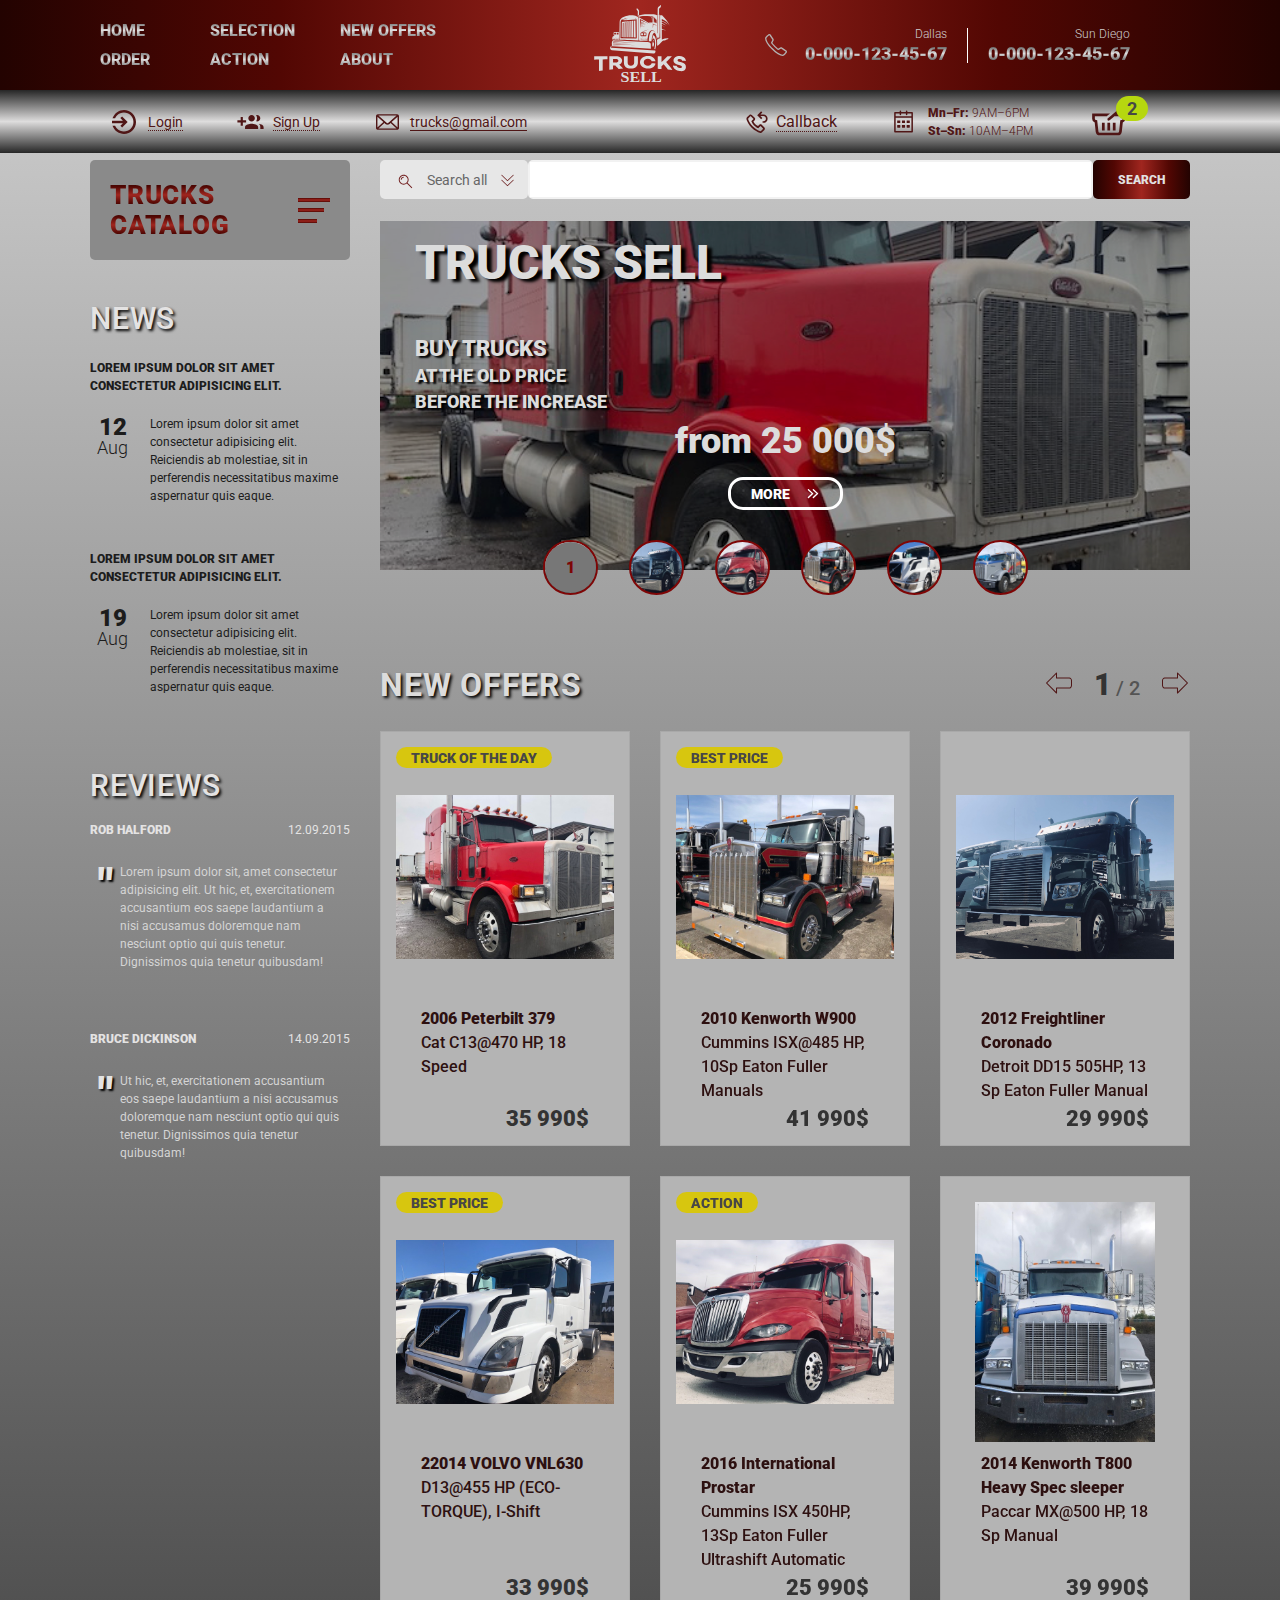
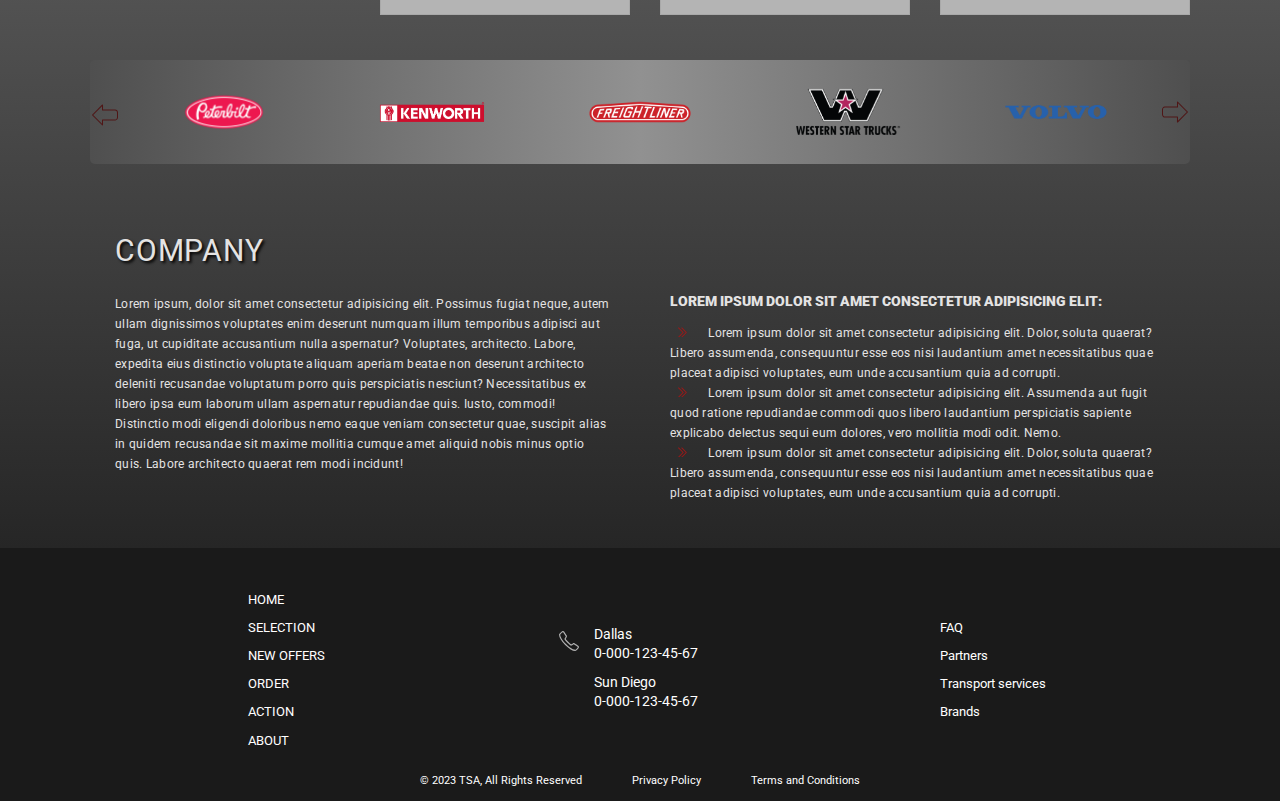
==== index.html @ ec2baf43 "Add files via upload" ====
<!DOCTYPE html>
<html lang="en">
	<head>
	<meta charset="UTF-8">
	<meta http-equiv="X-UA-Compatible" content="IE=edge">
	<meta name="viewport" content="width=device-width, initial-scale=1.0">
	<link rel="stylesheet" href="https://cdn.jsdelivr.net/npm/swiper@10/swiper-bundle.min.css"/>
	<link rel="stylesheet" href="css/style.min.css">
	<title>Internet shop templates</title>
</head>
	<body>
		<div class="wrapper">
			<header class="header">
	<div class="heder__top top-header">
		<div class="top-header__content _container">
			<div class="top-header__column">
				<div class="top-header__menu menu">
					<div class="menu__icon icon-menu">
						<span></span>
					</div>
					<nav class="menu__body">
						<ul class="menu__list">
							<li><a href="index.html" class="menu__link">Home</a></li>
							<li><a href="catalog.html" class="menu__link">Selection</a></li>
							<li><a href="index.html#newoffers" class="menu__link">New offers</a></li>
							<li><a href="checkout.html" class="menu__link">Order</a></li>
							<li><a href="truck.html" class="menu__link">Action</a></li>
							<li><a href="index.html#about" class="menu__link">About</a></li>
						</ul>
					</nav>
				</div>
			</div>
			<div class="top-header__column top-header__column_logo">
				<a href="index.html" class="top-header__logo ibg"><img src="img/logo-t.svg" alt=""></a>
			</div>
			<div class="top-header__column top-header__column-forcart">
				<div class="top-header__contacts contacts-header">
					<div data-da=".menu__body,650,6" class="contacts-header__column">
						<div  class="contacts-header__item contacts-header__item_icon">
							<div class="contacts-header__label">Dallas</div>
							<a href="tel:84991234567" class="contacts-header__phone">0-000-123-45-67</a>
						</div>
					</div>
					<div data-da=".menu__body,992,last" class="contacts-header__column contacts-header__column">
						<div class="contacts-header__item contacts-header__item_second-phone">
							<div class="contacts-header__label">Sun Diego</div>
							<a href="tel:88001234567" class="contacts-header__phone">0-000-123-45-67</a>
						</div>
					</div>
				</div>
			</div>
		</div>
	</div>
	<div class="header__bottom bottom-header">
		<div class="bottom-header__container _container">
			<div class="bottom-header__row">
				<div class="bottom-header__column">
					<ul data-da=".menu__body,640,last" class="bottom-header__actions actions-header">
						<li>
							<a href="" class="actions-header__item actions-header__item_login"><span>Login</span></a>
						</li>
						<li>
							<a href="" class="actions-header__item actions-header__item_reg"><span>Sign Up</span></a>
						</li>
						<li>
							<a href="mailto:trucks@gmail.com" class="actions-header__item actions-header__item_email"><span>trucks@gmail.com</span></a>
						</li>
					</ul>
				</div>
				<div class="bottom-header__column">
					<div class="bottom-header__info info-header">
						<div class="info-header__column">
							<a data-da=".actions-header,645,0" href="" class="info-header__callback"><span>Callback</span></a>
						</div>
						<div class="info-header__column">
							<div class="info-header__schedule">
								<p><span>Mn–Fr:</span> 9AM–6PM</p>
								<p><span>St–Sn:</span> 10AM–4PM</p>
							</div>
						</div>
						<div class="info-header__column">
							<a data-da=".top-header__column-forcart,640,last" href="" class="info-header__cart">
								<span>2</span>
							</a>
						</div>
					</div>
				</div>
			</div>
		</div>
	</div>
</header>





			<main class="page">
				<div class="page__container _container">
					<aside class="page__side">
						<nav class="page__menu menu-page">
								<div class="menu-page__header">
									<div class="menu-page__title">
											<span>Trucks Catalog</span>
									</div>
									<div class="menu-page__burger">
										<span></span>
									</div>
								</div>
								<div class="menu-page__body">
									<ul class="menu-page__list">
										<li class="menu-page__parent">
											<a class="menu-page__link" href="">Peterbilt</a>
											<div class="menu-page__submenu submenu-page">
												<div class="submenu-page__item">
													<ul class="submenu-page__menu">
														<li><a href="" class="submenu-page__link">Peterbilt 379</a></li>
														<li><a href="" class="submenu-page__link">Peterbilt 589</a></li>
														<li><a href="" class="submenu-page__link">Peterbilt 389X</a></li>
														<li><a href="" class="submenu-page__link">Peterbilt 389</a></li>
													</ul>
													<div class="submenu-page__product">
														<div class="item-product">
															<div class="item-product__labels">
																<div class="item-product__label">Truck of the day</div>
															</div>
															<a href="" class="item-product__image">
																<img src="img/trucks/pete-1.jpg" alt="peterbilt">
															</a>
															<div class="item-product__body">
																<a href="" class="item-product__title">2006 Peterbilt 379, with a Cat C13@470 HP, 18 Speed</a>
																<div class="item-product__footer">
																	<div class="item-product__old-price">38 990$</div>
																		<a href="" class="item-product__add"></a>
																		<div class="item-product__price">35 990$</div>
																</div>
															</div>
														</div>
													</div>
												</div>
											</div>
										</li>
										<li class="menu-page__parent">
											<a class="menu-page__link" href="">Kenworth</a>
											<div class="menu-page__submenu submenu-page">
												<div class="submenu-page__item">
													<ul class="submenu-page__menu">
														<li><a href="" class="submenu-page__link">Kenworth W900</a></li>
														<li><a href="" class="submenu-page__link">Kenworth T680E</a></li>
														<li><a href="" class="submenu-page__link">Kenworth T680</a></li>
														<li><a href="" class="submenu-page__link">Kenworth T800</a></li>
													</ul>
													<div class="submenu-page__product">
														<div class="item-product">
															<div class="item-product__labels">
																<div class="item-product__label">Best Price</div>
															</div>
															<a href="" class="item-product__image">
																<img src="img/trucks/kenw-1.jpg" alt="commod">
															</a>
															<div class="item-product__body">
																<a href="" class="item-product__title">2010 Kenworth W900’s, with Cummins ISX@485 HP, 10 Sp Eaton Fuller Manuals</a>
																<div class="item-product__footer">
																	<!-- <div class="item-product__old-price">64 990$</div> -->
																		<a href="" class="item-product__add"></a>
																		<div class="item-product__price">41 990$</div>
																</div>
															</div>
														</div>
													</div>
												</div>
											</div>
										</li>
										<li class="menu-page__parent">
											<a class="menu-page__link" href="">Freightliner</a>
											<div class="menu-page__submenu submenu-page">
												<div class="submenu-page__item">
													<ul class="submenu-page__menu">
														<li><a href="" class="submenu-page__link">Freightliner Coronado</a></li>
														<li><a href="" class="submenu-page__link">Freightliner Cascadia</a></li>
														<li><a href="" class="submenu-page__link">Freightliner FLD</a></li>
														<li><a href="" class="submenu-page__link">Freightliner FLB</a></li>
													</ul>
													<div class="submenu-page__product">
														<div class="item-product">
															<div class="item-product__labels">
																<!-- <div class="item-product__label">Product of the day</div> -->
															</div>
															<a href="" class="item-product__image">
																<img src="img/trucks/fre-1.jpg" alt="commod">
															</a>
															<div class="item-product__body">
																<a href="" class="item-product__title">2012 Freightliner Coronado Midroof, with a Detroit DD15 505 HP, 13 Sp Eaton Fuller Manual</a>
																<div class="item-product__footer">
																	<div class="item-product__old-price">32 990$</div>
																		<a href="" class="item-product__add"></a>
																		<div class="item-product__price">29 990$</div>
																</div>
															</div>
														</div>
													</div>
												</div>
											</div>
										</li>
										<li class="menu-page__parent">
											<a class="menu-page__link" href="">Volvo</a>
											<div class="menu-page__submenu submenu-page">
												<div class="submenu-page__item">
													<ul class="submenu-page__menu">
														<li><a href="" class="submenu-page__link">Volvo VNL630</a></li>
														<li><a href="" class="submenu-page__link">Volvo VNL300</a></li>
														<li><a href="" class="submenu-page__link">Volvo VNL740</a></li>
														<li><a href="" class="submenu-page__link">Volvo VNL760</a></li>
													</ul>
													<div class="submenu-page__product">
														<div class="item-product">
															<div class="item-product__labels">
																<div class="item-product__label">Best Price</div>
															</div>
															<a href="" class="item-product__image">
																<img src="img/trucks/volvo-1.jpg" alt="commod">
															</a>
															<div class="item-product__body">
																<a href="" class="item-product__title">2014 VOLVO VNL630, with a D13@455 HP (ECO-TORQUE), I-Shift</a>
																<div class="item-product__footer">
																	<div class="item-product__old-price">34 990$</div>
																		<a href="" class="item-product__add"></a>
																		<div class="item-product__price">33 990$</div>
																</div>
															</div>
														</div>
													</div>
												</div>
											</div>
										</li>
										<li class="menu-page__parent">
											<a class="menu-page__link" href="">International</a>
											<div class="menu-page__submenu submenu-page">
												<div class="submenu-page__item">
													<ul class="submenu-page__menu">
														<li><a href="" class="submenu-page__link">International Prostar</a></li>
														<li><a href="" class="submenu-page__link">International LT</a></li>
														<li><a href="" class="submenu-page__link">International Lonestar</a></li>
														<li><a href="" class="submenu-page__link">International HX</a></li>
													</ul>
													<div class="submenu-page__product">
														<div class="item-product">
															<div class="item-product__labels">
																<div class="item-product__label">Action</div>
															</div>
															<a href="" class="item-product__image">
																<img src="img/trucks/inter-1.jpg" alt="commod">
															</a>
															<div class="item-product__body">
																<a href="" class="item-product__title">Lorem ipsum dolor sit amet, consectetur adipisicing elit. </a>
																<div class="item-product__footer">
																	<div class="item-product__old-price">29 990$</div>
																		<a href="" class="item-product__add"></a>
																		<div class="item-product__price">25 990$</div>
																</div>
															</div>
														</div>
													</div>
												</div>
											</div>
										</li>
										<li class="menu-page__parent">
											<a class="menu-page__link" href="">Mack</a>
											<div class="menu-page__submenu submenu-page">
												<div class="submenu-page__item">
													<ul class="submenu-page__menu">
														<li><a href="" class="submenu-page__link">Mack Anthem</a></li>
														<li><a href="" class="submenu-page__link">Mack Pinnacle</a></li>
														<li><a href="" class="submenu-page__link">Mack Superliner</a></li>
														<li><a href="" class="submenu-page__link">Mack MD</a></li>
													</ul>
													<div class="submenu-page__product">
														<div class="item-product">
															<div class="item-product__labels">
																<!-- <div class="item-product__label">Product of the day</div> -->
															</div>
															<a href="" class="item-product__image">
																<img src="img/trucks/Mack-1.png" alt="commod">
															</a>
															<div class="item-product__body">
																<a href="" class="item-product__title">2022, Mack Anthem, MP8-505A Engine, Eaton-Fuller 9-18 Speed Manual</a>
																<div class="item-product__footer">
																	<!-- <div class="item-product__old-price">64 990$</div> -->
																		<a href="" class="item-product__add"></a>
																		<div class="item-product__price">64 990$</div>
																</div>
															</div>
														</div>
													</div>
												</div>
											</div>
										</li>
										<li class="menu-page__parent">
											<a class="menu-page__link" href="">Western Star</a>
											<div class="menu-page__submenu submenu-page">
												<div class="submenu-page__item">
													<ul class="submenu-page__menu">
														<li><a href="" class="submenu-page__link">Western Star 57X</a></li>
														<li><a href="" class="submenu-page__link">Western Star 49X</a></li>
														<li><a href="" class="submenu-page__link">Western Star 47X</a></li>
														<li><a href="" class="submenu-page__link">Western Star 5700XE</a></li>
													</ul>
													<div class="submenu-page__product">
														<div class="item-product">
															<div class="item-product__labels">
																<!-- <div class="item-product__label">Product of the day</div> -->
															</div>
															<a href="" class="item-product__image">
																<img src="img/trucks/ws-1.jpg" alt="commod">
															</a>
															<div class="item-product__body">
																<a href="" class="item-product__title">2022 Western Star 57X, Detroit® DD15® 425-505 HP, Eaton Fuller Manual 18-speed</a>
																<div class="item-product__footer">
																	<!-- <div class="item-product__old-price">64 990$</div> -->
																		<a href="" class="item-product__add"></a>
																		<div class="item-product__price">80 990$</div>
																</div>
															</div>
														</div>
													</div>
												</div>
											</div>
										</li>
										<li><a class="menu-page__link" href="">Dump Trucks</a></li>
										<li><a class="menu-page__link" href="">Trailers</a></li>
										<li><a class="menu-page__link" href="">Engines</a></li>
										<li><a class="menu-page__link" href="">Parts</a></li>
										<li><a class="menu-page__link" href="">Tunings</a></li>
										<li><a class="menu-page__link" href="">Equipment</a></li>
										<li><a class="menu-page__link" href="">Accesories</a></li>
									</ul>
								</div>
						</nav>
						<div data-da=".page__content, 992, last" class="page__content-side">
							<div class="page__news-side news-side">
								<a href="" class="news-side__title side-title">News</a>
								<div class="news-side__items">
									<div class="news-side__item">
										<a href="" class="news-side__label">Lorem ipsum dolor sit amet consectetur adipisicing elit.</a>
										<div class="news-side__body">
											<div class="news-side__data"><span>12</span>Aug</div>
											<div class="news-side__text">Lorem ipsum dolor sit amet consectetur adipisicing elit. Reiciendis ab molestiae, sit in perferendis necessitatibus maxime aspernatur quis eaque.</div>
										</div>
									</div>
									<div class="news-side__item">
										<a href="" class="news-side__label">Lorem ipsum dolor sit amet consectetur adipisicing elit.</a>
										<div class="news-side__body">
											<div class="news-side__data"><span>19</span>Aug</div>
											<div class="news-side__text">Lorem ipsum dolor sit amet consectetur adipisicing elit. Reiciendis ab molestiae, sit in perferendis necessitatibus maxime aspernatur quis eaque.</div>
										</div>
									</div>
								</div>
							</div>
							<div class="page__reviews-side reviews-side">
								<a href="" class="reviews-side__title side-title">Reviews</a>
								<div class="reviews-side__items">
									<a href="" class="reviews-side__item">
										<div class="reviews-side__header">
											<div class="reviews-side__user">Rob Halford</div>
											<div class="reviews-side__data">12.09.2015</div>
										</div>
										<div class="reviews-side__body">
											Lorem ipsum dolor sit, amet consectetur adipisicing elit. Ut hic, et, exercitationem accusantium eos saepe laudantium a nisi accusamus doloremque nam nesciunt optio qui quis tenetur. Dignissimos quia tenetur quibusdam!
										</div>
									</a>
									<a href="" class="reviews-side__item">
										<div class="reviews-side__header">
											<div class="reviews-side__user">Bruce Dickinson</div>
											<div class="reviews-side__data">14.09.2015</div>
										</div>
										<div class="reviews-side__body">
											Ut hic, et, exercitationem accusantium eos saepe laudantium a nisi accusamus doloremque nam nesciunt optio qui quis tenetur. Dignissimos quia tenetur quibusdam!
										</div>
									</a>
								</div>
							</div>
						</div>
					</aside>
					<div class="page__content">
						<form action="#" class="page__search search-page">
							<div class="search-page__select">
								<div class="search-page__title"><span>Search all</span><span data-text="Selected:" class="search-page__quantity"></span></div>
								<div class="search-page__categories categories-search">
									<div class="categories-search__row">
										<div class="categories-search__column">
											<ul class="categories-search__list">
												<li>
													<label class="categories-search__checkbox checkbox">
														<input data-error="error" class="checkbox__input" type="checkbox" value="1" name="form[]">
														<span class="checkbox__text"><span>Peterbilt</span></span>
													</label>
												</li>
												<li>
													<label class="categories-search__checkbox checkbox">
														<input data-error="error" class="checkbox__input" type="checkbox" value="1" name="form[]">
														<span class="checkbox__text"><span>Kenworth</span></span>
													</label>
												</li>
												<li>
													<label class="categories-search__checkbox checkbox">
														<input data-error="error" class="checkbox__input" type="checkbox" value="1" name="form[]">
														<span class="checkbox__text"><span>Freightliner</span></span>
													</label>
												</li>
												<li>
													<label class="categories-search__checkbox checkbox">
														<input data-error="error" class="checkbox__input" type="checkbox" value="1" name="form[]">
														<span class="checkbox__text"><span>Volvo</span></span>
													</label>
												</li>
												<li>
													<label class="categories-search__checkbox checkbox">
														<input data-error="error" class="checkbox__input" type="checkbox" value="1" name="form[]">
														<span class="checkbox__text"><span>International</span></span>
													</label>
												</li>
											</ul>
										</div>
										<div class="categories-search__column">
											<ul class="categories-search__list">
												<li>
													<label class="categories-search__checkbox checkbox">
														<input data-error="error" class="checkbox__input" type="checkbox" value="1" name="form[]">
														<span class="checkbox__text"><span>Western Star</span></span>
													</label>
												</li>
												<li>
													<label class="categories-search__checkbox checkbox">
														<input data-error="error" class="checkbox__input" type="checkbox" value="1" name="form[]">
														<span class="checkbox__text"><span>Mack</span></span>
													</label>
												</li>
												<li>
													<label class="categories-search__checkbox checkbox">
														<input data-error="error" class="checkbox__input" type="checkbox" value="1" name="form[]">
														<span class="checkbox__text"><span>Dump Trucks</span></span>
													</label>
												</li>
												<li>
													<label class="categories-search__checkbox checkbox">
														<input data-error="error" class="checkbox__input" type="checkbox" value="1" name="form[]">
														<span class="checkbox__text"><span>Trailers</span></span>
													</label>
												</li>
												<li>
													<label class="categories-search__checkbox checkbox">
														<input data-error="error" class="checkbox__input" type="checkbox" value="1" name="form[]">
														<span class="checkbox__text"><span>Engines</span></span>
													</label>
												</li>
											</ul>
										</div>
										<div class="categories-search__column">
											<ul class="categories-search__list">
												<li>
													<label class="categories-search__checkbox checkbox">
														<input data-error="error" class="checkbox__input" type="checkbox" value="1" name="form[]">
														<span class="checkbox__text"><span>Parts</span></span>
													</label>
												</li>
												<li>
													<label class="categories-search__checkbox checkbox">
														<input data-error="error" class="checkbox__input" type="checkbox" value="1" name="form[]">
														<span class="checkbox__text"><span>Tuning</span></span>
													</label>
												</li>
												<li>
													<label class="categories-search__checkbox checkbox">
														<input data-error="error" class="checkbox__input" type="checkbox" value="1" name="form[]">
														<span class="checkbox__text"><span>Equipment</span></span>
													</label>
												</li>
												<li>
													<label class="categories-search__checkbox checkbox">
														<input data-error="error" class="checkbox__input" type="checkbox" value="1" name="form[]">
														<span class="checkbox__text"><span>Accesories</span></span>
													</label>
												</li>
												<li>
													<label class="categories-search__checkbox checkbox">
														<input data-error="error" class="checkbox__input" type="checkbox" value="1" name="form[]">
														<span class="checkbox__text"><span>Catalog</span></span>
													</label>
												</li>
											</ul>
										</div>
									</div>
								</div>
							</div>
							<div class="search-page__input">
								<input autocomplete="off" type="text" name="form[]" data-error="Error" data-value="">
							</div>
							<button type="submit" class="search-page__btn btn">Search</button>
						</form>
						<div class="swiper mainslider">
							<div class="swiper-wrapper">
								<div class="swiper-slide">
									<div class="mainslider__content content-mainslider">
										<div class="content-mainslider__title">
											<span>Trucks Sell</span>
										</div>
										<div class="content-mainslider__text text-mainslider">
											<p><span class="text-mainslider__text-1">buy trucks</span></p>
											<p><span class="text-mainslider__text-2">at the old price </span></p>
											<p>before <span class="text-mainslider__text-3">the increase</span></p>
										</div>
										<div class="content-mainslider__footer">
											<div class="content-mainslider__price">from 25 000$</div>
											<a href="" class="content-mainslider__button">
												<span>more</span>
											</a>
										</div>
									</div>
									<div class="mainslider__image ibg">
										<img src="img/trucks/pete-1.jpg" alt="">
									</div>
								</div>
								<div class="swiper-slide">
									<div class="mainslider__content content-mainslider">
										<div class="content-mainslider__title">
											<span>Trucks Sell</span>
										</div>
										<div class="content-mainslider__text text-mainslider">
											<p><span class="text-mainslider__text-1">buy trucks</span></p>
											<p><span class="text-mainslider__text-2">at the old price </span></p>
											<p>before <span class="text-mainslider__text-3">the increase</span></p>
										</div>
										<div class="content-mainslider__footer">
											<div class="content-mainslider__price">from 25 000$</div>
											<a href="" class="content-mainslider__button">
												<span>more</span>
											</a>
										</div>
									</div>
									<div class="mainslider__image ibg">
										<img src="img/trucks/fre-1.jpg" alt="">
									</div>
								</div>
								<div class="swiper-slide">
									<div class="mainslider__content content-mainslider">
										<div class="content-mainslider__title">
											<span>Trucks Sell</span>
										</div>
										<div class="content-mainslider__text text-mainslider">
											<p><span class="text-mainslider__text-1">buy trucks</span></p>
											<p><span class="text-mainslider__text-2">at the old price </span></p>
											<p>before <span class="text-mainslider__text-3">the increase</span></p>
										</div>
										<div class="content-mainslider__footer">
											<div class="content-mainslider__price">from 25 000$</div>
											<a href="" class="content-mainslider__button">
												<span>more</span>
											</a>
										</div>
									</div>
									<div class="mainslider__image ibg">
										<img src="img/trucks/inter-1.jpg" alt="">
									</div>
								</div>
								<div class="swiper-slide">
									<div class="mainslider__content content-mainslider">
										<div class="content-mainslider__title">
											<span>Trucks Sell</span>
										</div>
										<div class="content-mainslider__text text-mainslider">
											<p><span class="text-mainslider__text-1">buy trucks</span></p>
											<p><span class="text-mainslider__text-2">at the old price </span></p>
											<p>before <span class="text-mainslider__text-3">the increase</span></p>
										</div>
										<div class="content-mainslider__footer">
											<div class="content-mainslider__price">from 25 000$</div>
											<a href="" class="content-mainslider__button">
												<span>more</span>
											</a>
										</div>
									</div>
									<div class="mainslider__image ibg">
										<img src="img/trucks/kenw-1.jpg" alt="">
									</div>
								</div>
								<div class="swiper-slide">
									<div class="mainslider__content content-mainslider">
										<div class="content-mainslider__title">
											<span>Trucks Sell</span>
										</div>
										<div class="content-mainslider__text text-mainslider">
											<p><span class="text-mainslider__text-1">buy trucks</span></p>
											<p><span class="text-mainslider__text-2">at the old price </span></p>
											<p>before <span class="text-mainslider__text-3">the increase</span></p>
										</div>
										<div class="content-mainslider__footer">
											<div class="content-mainslider__price">from 25 000$</div>
											<a href="" class="content-mainslider__button">
												<span>more</span>
											</a>
										</div>
									</div>
									<div class="mainslider__image ibg">
										<img src="img/trucks/volvo-1.jpg" alt="">
									</div>
								</div>
								<div class="swiper-slide">
									<div class="mainslider__content content-mainslider">
										<div class="content-mainslider__title">
											<span>Trucks Sell</span>
										</div>
										<div class="content-mainslider__text text-mainslider">
											<p><span class="text-mainslider__text-1">buy trucks</span></p>
											<p><span class="text-mainslider__text-2">at the old price </span></p>
											<p>before <span class="text-mainslider__text-3">the increase</span></p>
										</div>
										<div class="content-mainslider__footer">
											<div class="content-mainslider__price">from 25 000$</div>
											<a href="" class="content-mainslider__button">
												<span>more</span>
											</a>
										</div>
									</div>
									<div class="mainslider__image ibg">
										<img src="img/trucks/kenw-t800-2.jpg" alt="">
									</div>
								</div>
							</div>
							<div class="swiper-pagination"></div>
						</div>
						<div  class="page__products products-slider">
							<div class="products-slider__header">
								<div id="newoffers" class="products-slider__title">new offers</div>
								<div class="products-slider__control">
									<div class="products-slider__arrow products-slider__arrow_prev"></div>
									<div class="products-slider__info"></div>
									<div class="products-slider__arrow products-slider__arrow_next"></div>
								</div>
							</div>
							<div class="swiper products-slider__item">
								<div class="swiper-wrapper">
									<div class="swiper-slide products-slider__slide">
										<div class="products-slider__items items-products">
											<div class="items-products__column">
												<div class="item-product">
													<div class="item-product__labels">
														<div class="item-product__label">Truck of the day</div>
													</div>
													<a href="truck.html" class="item-product__image">
														<img src="img/trucks/pete-1.jpg" alt="peterbilt">
													</a>
													<div class="item-product__body">
														<a href="truck.html" class="item-product__title">
															<span>2006 Peterbilt 379</span>
															Cat C13@470 HP, 18 Speed
														</a>
														<div class="item-product__footer">
															<a href="truck.html" class="item-product__button">
																<span>more</span>
															</a>
																<!-- <a href="" class="item-product__add"></a> -->
																<div class="item-product__price">35 990$</div>
														</div>
													</div>
													<div class="item-product__hover hover-item-product">
														<a href="truck.html" class="hover-item-product__title">
															<span>Peterbilt 379:</span>
															Mileage 878,000
														</a>
														<div class="hover-item-product__options options-item-product">
															<div class="options-item-product__item">
																<div class="options-item-product__label">Engine:</div>
																<div class="options-item-product__value">Cat C13@470 HP</div>
															</div>
															<div class="options-item-product__item">
																<div class="options-item-product__label">Transmission:</div>
																<div class="options-item-product__value">18 Speed</div>
															</div>
															<div class="options-item-product__item">
																<div class="options-item-product__label">Year:</div>
																<div class="options-item-product__value">2006</div>
															</div>
														</div>
														<div class="hover-item-product__body">
															<a href="truck.html" class="hover-item-product__cart"></a>
														</div>
														<div class="hover-item-product__footer">
															<div class="hover-item-product__old-price">38 990$</div>
															<a href="truck.html" class="hover-item-product__stock">More</a>
															<div class="hover-item-product__price">35 990$</div>
														</div>
													</div>
												</div>
											</div>
											<div class="items-products__column">
												<div class="item-product">
													<div class="item-product__labels">
														<div class="item-product__label">Best Price</div>
													</div>
													<a href="truck-2.html" class="item-product__image">
														<img src="img/trucks/kenw-1.jpg" alt="commod">
													</a>
													<div class="item-product__body">
														<a href="" class="item-product__title">
															<span>2010 Kenworth W900</span>
															Cummins ISX@485 HP, 10Sp Eaton Fuller Manuals
														</a>
														<div class="item-product__footer">
															<a href="truck-2.html" class="item-product__button">
																<span>more</span>
															</a>
																<div class="item-product__price">41 990$</div>
														</div>
													</div>
													<div class="item-product__hover hover-item-product">
														<a href="truck-2.html" class="hover-item-product__title">
															<span>Kenworth W900:</span>
															Mileage 127,000
														</a>
														<div class="hover-item-product__options options-item-product">
															<div class="options-item-product__item">
																<div class="options-item-product__label">Engine:</div>
																<div class="options-item-product__value">Cummins ISX@485</div>
															</div>
															<div class="options-item-product__item">
																<div class="options-item-product__label">Transmission:</div>
																<div class="options-item-product__value">10 Sp Manual</div>
															</div>
															<div class="options-item-product__item">
																<div class="options-item-product__label">Year:</div>
																<div class="options-item-product__value">2010</div>
															</div>
														</div>
														<div class="hover-item-product__body">
															<a href="truck-2.html" class="hover-item-product__cart"></a>
														</div>
														<div class="hover-item-product__footer">
															<!-- <div class="hover-item-product__old-price">65 990$</div> -->
															<a href="truck-2.html" class="hover-item-product__stock">More</a>
															<div class="hover-item-product__price">41 990$</div>
														</div>
													</div>
												</div>
											</div>
											<div class="items-products__column">
												<div class="item-product">
													<div class="item-product__labels">
														<!-- <div class="item-product__label">Best Price</div> -->
													</div>
													<a href="truck-3.html" class="item-product__image">
														<img src="img/trucks/fre-1.jpg" alt="commod">
													</a>
													<div class="item-product__body">
														<a href="" class="item-product__title">
															<span>2012 Freightliner Coronado</span>
															Detroit DD15 505HP, 13 Sp Eaton Fuller Manual
														</a>
														<div class="item-product__footer">
															<a href="truck-3.html" class="item-product__button">
																<span>more</span>
															</a>
																<div class="item-product__price">29 990$</div>
														</div>
													</div>
													<div class="item-product__hover hover-item-product">
														<a href="truck-3.html" class="hover-item-product__title">
															<span>Freightliner Coronado:</span>
															Mileage 99,000
														</a>
														<div class="hover-item-product__options options-item-product">
															<div class="options-item-product__item">
																<div class="options-item-product__label">Engine:</div>
																<div class="options-item-product__value">Detroit DD15 505HP</div>
															</div>
															<div class="options-item-product__item">
																<div class="options-item-product__label">Transmission:</div>
																<div class="options-item-product__value">13 Sp Manual</div>
															</div>
															<div class="options-item-product__item">
																<div class="options-item-product__label">Year:</div>
																<div class="options-item-product__value">2012</div>
															</div>
														</div>
														<div class="hover-item-product__body">
															<a href="truck-3.html" class="hover-item-product__cart"></a>
														</div>
														<div class="hover-item-product__footer">
															<!-- <div class="hover-item-product__old-price">65 990$</div> -->
															<a href="truck-3.html" class="hover-item-product__stock">More</a>
															<div class="hover-item-product__price">29 990$</div>
														</div>
													</div>
												</div>
											</div>
											<div class="items-products__column">
												<div class="item-product">
													<div class="item-product__labels">
														<div class="item-product__label">Best Price</div>
													</div>
													<a href="truck-4.html" class="item-product__image">
														<img src="img/trucks/volvo-1.jpg" alt="commod">
													</a>
													<div class="item-product__body">
														<a href="" class="item-product__title">
															<span>22014 VOLVO VNL630</span>
															D13@455 HP (ECO-TORQUE), I-Shift
														</a>
														<div class="item-product__footer">
															<a href="truck-4.html" class="item-product__button">
																<span>more</span>
															</a>
																<div class="item-product__price">33 990$</div>
														</div>
													</div>
													<div class="item-product__hover hover-item-product">
														<a href="truck-4.html" class="hover-item-product__title">
															<span>VOLVO VNL630:</span>
															Mileage 412,000
														</a>
														<div class="hover-item-product__options options-item-product">
															<div class="options-item-product__item">
																<div class="options-item-product__label">Engine:</div>
																<div class="options-item-product__value">D13@455 HP (ECO-TORQUE)</div>
															</div>
															<div class="options-item-product__item">
																<div class="options-item-product__label">Transmission:</div>
																<div class="options-item-product__value">iShift</div>
															</div>
															<div class="options-item-product__item">
																<div class="options-item-product__label">Year:</div>
																<div class="options-item-product__value">2014</div>
															</div>
														</div>
														<div class="hover-item-product__body">
															<a href="truck-4.html" class="hover-item-product__cart"></a>
														</div>
														<div class="hover-item-product__footer">
															<div class="hover-item-product__old-price">34 990$</div>
															<a href="truck-4.html" class="hover-item-product__stock">More</a>
															<div class="hover-item-product__price">33 990$</div>
														</div>
													</div>
												</div>
											</div>
											<div class="items-products__column">
												<div class="item-product">
													<div class="item-product__labels">
														<div class="item-product__label">Action</div>
													</div>
													<a href="truck-5.html" class="item-product__image">
														<img src="img/trucks/inter-1.jpg" alt="commod">
													</a>
													<div class="item-product__body">
														<a href="truck-5.html" class="item-product__title">
															<span>2016 International Prostar</span>
															Cummins ISX 450HP, 13Sp Eaton Fuller Ultrashift Automatic
														</a>
														<div class="item-product__footer">
															<a href="truck-5.html" class="item-product__button">
																<span>more</span>
															</a>
																<div class="item-product__price">25 990$</div>
														</div>
													</div>
													<div class="item-product__hover hover-item-product">
														<a href="truck-5.html" class="hover-item-product__title">
															<span>International Prostar:</span>
															Mileage 698,000
														</a>
														<div class="hover-item-product__options options-item-product">
															<div class="options-item-product__item">
																<div class="options-item-product__label">Engine:</div>
																<div class="options-item-product__value">Cummins ISX 450HP</div>
															</div>
															<div class="options-item-product__item">
																<div class="options-item-product__label">Transmission:</div>
																<div class="options-item-product__value">13Sp Eaton Fuller</div>
															</div>
															<div class="options-item-product__item">
																<div class="options-item-product__label">Year:</div>
																<div class="options-item-product__value">2016</div>
															</div>
														</div>
														<div class="hover-item-product__body">
															<a href="truck-5.html" class="hover-item-product__cart"></a>
														</div>
														<div class="hover-item-product__footer">
															<div class="hover-item-product__old-price">29 990$</div>
															<a href="truck-5.html" class="hover-item-product__stock">More</a>
															<div class="hover-item-product__price">25 990$</div>
														</div>
													</div>
												</div>
											</div>
											<div class="items-products__column">
												<div class="item-product">
													<div class="item-product__labels">
														<!-- <div class="item-product__label">Action</div> -->
													</div>
													<a href="truck-6.html" class="item-product__image">
														<img src="img/trucks/kenw-t800-1.jpg" alt="commod">
													</a>
													<div class="item-product__body">
														<a href="truck-6.html" class="item-product__title">
															<span>2014 Kenworth T800 Heavy Spec sleeper</span>
															Paccar MX@500 HP, 18 Sp Manual
														</a>
														<div class="item-product__footer">
															<a href="truck-6.html" class="item-product__button">
																<span>more</span>
															</a>
																<div class="item-product__price">39 990$</div>
														</div>
													</div>
													<div class="item-product__hover hover-item-product">
														<a href="truck-6.html" class="hover-item-product__title">
															<span>Kenworth T800:</span>
															Mileage 645,000
														</a>
														<div class="hover-item-product__options options-item-product">
															<div class="options-item-product__item">
																<div class="options-item-product__label">Engine:</div>
																<div class="options-item-product__value">Paccar MX@500HP</div>
															</div>
															<div class="options-item-product__item">
																<div class="options-item-product__label">Transmission:</div>
																<div class="options-item-product__value">18 Sp Manual</div>
															</div>
															<div class="options-item-product__item">
																<div class="options-item-product__label">Year:</div>
																<div class="options-item-product__value">2014</div>
															</div>
														</div>
														<div class="hover-item-product__body">
															<a href="truck-6.html" class="hover-item-product__cart"></a>
														</div>
														<div class="hover-item-product__footer">
															<!-- <div class="hover-item-product__old-price">65 990$</div> -->
															<a href="truck-6.html" class="hover-item-product__stock">More</a>
															<div class="hover-item-product__price">39 990$</div>
														</div>
													</div>
												</div>
											</div>
										</div>
									</div>
									<div class="swiper-slide products-slider__slide">
										<div class="products-slider__items items-products">
											<div class="items-products__column">
												<div class="item-product">
													<div class="item-product__labels">
														<div class="item-product__label">Truck of the day</div>
													</div>
													<a href="" class="item-product__image">
														<img src="img/trucks/pete-1.jpg" alt="commod">
													</a>
													<div class="item-product__body">
														<a href="" class="item-product__title">
															<span>2006 Peterbilt 379</span>
															Cat C13@470 HP, 18 Speed
														</a>
														<div class="item-product__footer">
																<a href="" class="item-product__add"></a>
																<div class="item-product__price">35 990$</div>
														</div>
													</div>
													<div class="item-product__hover hover-item-product">
														<a class="hover-item-product__title">
															<span>Peterbilt 379:</span>
															Mileage 878,000
														</a>
														<div class="hover-item-product__options options-item-product">
															<div class="options-item-product__item">
																<div class="options-item-product__label">Engine:</div>
																<div class="options-item-product__value">Cat C13@470 HP</div>
															</div>
															<div class="options-item-product__item">
																<div class="options-item-product__label">Transmission:</div>
																<div class="options-item-product__value">18 Speed</div>
															</div>
															<div class="options-item-product__item">
																<div class="options-item-product__label">Year:</div>
																<div class="options-item-product__value">2006</div>
															</div>
														</div>
														<div class="hover-item-product__body">
															<a href="" class="hover-item-product__cart"></a>
														</div>
														<div class="hover-item-product__footer">
															<!-- <div class="hover-item-product__old-price">65 990$</div> -->
															<div href="" class="hover-item-product__stock">In Stock</div>
															<div class="hover-item-product__price">35 990$</div>
														</div>
													</div>
												</div>
											</div>
											<div class="items-products__column">
												<div class="item-product">
													<div class="item-product__labels">
														<div class="item-product__label">Best Price</div>
													</div>
													<a href="" class="item-product__image">
														<img src="img/trucks/kenw-1.jpg" alt="commod">
													</a>
													<div class="item-product__body">
														<a href="" class="item-product__title">
															<span>2010 Kenworth W900</span>
															Cummins ISX@485 HP, 10Sp Eaton Fuller Manuals
														</a>
														<div class="item-product__footer">
																<a href="" class="item-product__add"></a>
																<div class="item-product__price">41 990$</div>
														</div>
													</div>
													<div class="item-product__hover hover-item-product">
														<a class="hover-item-product__title">
															<span>Kenworth W900:</span>
															Mileage 127,000
														</a>
														<div class="hover-item-product__options options-item-product">
															<div class="options-item-product__item">
																<div class="options-item-product__label">Engine:</div>
																<div class="options-item-product__value">Cummins ISX@485</div>
															</div>
															<div class="options-item-product__item">
																<div class="options-item-product__label">Transmission:</div>
																<div class="options-item-product__value">10 Sp Manual</div>
															</div>
															<div class="options-item-product__item">
																<div class="options-item-product__label">Year:</div>
																<div class="options-item-product__value">2010</div>
															</div>
														</div>
														<div class="hover-item-product__body">
															<a href="" class="hover-item-product__cart"></a>
														</div>
														<div class="hover-item-product__footer">
															<!-- <div class="hover-item-product__old-price">65 990$</div> -->
															<div href="" class="hover-item-product__stock">In Stock</div>
															<div class="hover-item-product__price">41 990$</div>
														</div>
													</div>
												</div>
											</div>
											<div class="items-products__column">
												<div class="item-product">
													<div class="item-product__labels">
														<!-- <div class="item-product__label">Best Price</div> -->
													</div>
													<a href="" class="item-product__image">
														<img src="img/trucks/fre-1.jpg" alt="commod">
													</a>
													<div class="item-product__body">
														<a href="" class="item-product__title">
															<span>2012 Freightliner Coronado</span>
															Detroit DD15 505HP, 13 Sp Eaton Fuller Manual
														</a>
														<div class="item-product__footer">
																<a href="" class="item-product__add"></a>
																<div class="item-product__price">29 990$</div>
														</div>
													</div>
													<div class="item-product__hover hover-item-product">
														<a class="hover-item-product__title">
															<span>Freightliner Coronado:</span>
															Mileage 99,000
														</a>
														<div class="hover-item-product__options options-item-product">
															<div class="options-item-product__item">
																<div class="options-item-product__label">Engine:</div>
																<div class="options-item-product__value">Detroit DD15 505HP</div>
															</div>
															<div class="options-item-product__item">
																<div class="options-item-product__label">Transmission:</div>
																<div class="options-item-product__value">13 Sp Manual</div>
															</div>
															<div class="options-item-product__item">
																<div class="options-item-product__label">Year:</div>
																<div class="options-item-product__value">2012</div>
															</div>
														</div>
														<div class="hover-item-product__body">
															<a href="" class="hover-item-product__cart"></a>
														</div>
														<div class="hover-item-product__footer">
															<!-- <div class="hover-item-product__old-price">65 990$</div> -->
															<div href="" class="hover-item-product__stock">In Stock</div>
															<div class="hover-item-product__price">29 990$</div>
														</div>
													</div>
												</div>
											</div>
											<div class="items-products__column">
												<div class="item-product">
													<div class="item-product__labels">
														<div class="item-product__label">Best Price</div>
													</div>
													<a href="" class="item-product__image">
														<img src="img/trucks/volvo-1.jpg" alt="commod">
													</a>
													<div class="item-product__body">
														<a href="" class="item-product__title">
															<span>22014 VOLVO VNL630</span>
															D13@455 HP (ECO-TORQUE), I-Shift
														</a>
														<div class="item-product__footer">
																<a href="" class="item-product__add"></a>
																<div class="item-product__price">33 990$</div>
														</div>
													</div>
													<div class="item-product__hover hover-item-product">
														<a class="hover-item-product__title">
															<span>VOLVO VNL630:</span>
															Mileage 412,000
														</a>
														<div class="hover-item-product__options options-item-product">
															<div class="options-item-product__item">
																<div class="options-item-product__label">Engine:</div>
																<div class="options-item-product__value">D13@455 HP (ECO-TORQUE)</div>
															</div>
															<div class="options-item-product__item">
																<div class="options-item-product__label">Transmission:</div>
																<div class="options-item-product__value">iShift</div>
															</div>
															<div class="options-item-product__item">
																<div class="options-item-product__label">Year:</div>
																<div class="options-item-product__value">2014</div>
															</div>
														</div>
														<div class="hover-item-product__body">
															<a href="" class="hover-item-product__cart"></a>
														</div>
														<div class="hover-item-product__footer">
															<!-- <div class="hover-item-product__old-price">65 990$</div> -->
															<div href="" class="hover-item-product__stock">In Stock</div>
															<div class="hover-item-product__price">33 990$</div>
														</div>
													</div>
												</div>
											</div>
											<div class="items-products__column">
												<div class="item-product">
													<div class="item-product__labels">
														<div class="item-product__label">Action</div>
													</div>
													<a href="" class="item-product__image">
														<img src="img/trucks/inter-1.jpg" alt="commod">
													</a>
													<div class="item-product__body">
														<a href="" class="item-product__title">
															<span>2016 International Prostar</span>
															Cummins ISX 450HP, 13Sp Eaton Fuller Ultrashift Automatic
														</a>
														<div class="item-product__footer">
																<a href="" class="item-product__add"></a>
																<div class="item-product__price">25 990$</div>
														</div>
													</div>
													<div class="item-product__hover hover-item-product">
														<a class="hover-item-product__title">
															<span>International Prostar:</span>
															Mileage 698,000
														</a>
														<div class="hover-item-product__options options-item-product">
															<div class="options-item-product__item">
																<div class="options-item-product__label">Engine:</div>
																<div class="options-item-product__value">Cummins ISX 450HP</div>
															</div>
															<div class="options-item-product__item">
																<div class="options-item-product__label">Transmission:</div>
																<div class="options-item-product__value">13Sp Eaton Fuller</div>
															</div>
															<div class="options-item-product__item">
																<div class="options-item-product__label">Year:</div>
																<div class="options-item-product__value">2016</div>
															</div>
														</div>
														<div class="hover-item-product__body">
															<a href="" class="hover-item-product__cart"></a>
														</div>
														<div class="hover-item-product__footer">
															<!-- <div class="hover-item-product__old-price">65 990$</div> -->
															<div href="" class="hover-item-product__stock">In Stock</div>
															<div class="hover-item-product__price">25 990$</div>
														</div>
													</div>
												</div>
											</div>
											<div class="items-products__column">
												<div class="item-product">
													<div class="item-product__labels">
														<!-- <div class="item-product__label">Action</div> -->
													</div>
													<a href="" class="item-product__image">
														<img src="img/trucks/kenw-t800-1.jpg" alt="commod">
													</a>
													<div class="item-product__body">
														<a href="" class="item-product__title">
															<span>2014 Kenworth T800 Heavy Spec sleeper</span>
															Paccar MX@500 HP, 18 Sp Manual
														</a>
														<div class="item-product__footer">
																<a href="" class="item-product__add"></a>
																<div class="item-product__price">39 990$</div>
														</div>
													</div>
													<div class="item-product__hover hover-item-product">
														<a class="hover-item-product__title">
															<span>Kenworth T800:</span>
															Mileage 645,000
														</a>
														<div class="hover-item-product__options options-item-product">
															<div class="options-item-product__item">
																<div class="options-item-product__label">Engine:</div>
																<div class="options-item-product__value">Paccar MX@500HP</div>
															</div>
															<div class="options-item-product__item">
																<div class="options-item-product__label">Transmission:</div>
																<div class="options-item-product__value">18 Sp Manual</div>
															</div>
															<div class="options-item-product__item">
																<div class="options-item-product__label">Year:</div>
																<div class="options-item-product__value">2014</div>
															</div>
														</div>
														<div class="hover-item-product__body">
															<a href="" class="hover-item-product__cart"></a>
														</div>
														<div class="hover-item-product__footer">
															<!-- <div class="hover-item-product__old-price">65 990$</div> -->
															<div href="" class="hover-item-product__stock">In Stock</div>
															<div class="hover-item-product__price">39 990$</div>
														</div>
													</div>
												</div>
											</div>
										</div>
									</div>
								</div>
							</div>
						</div>
					</div>
				</div>
				<div class="page__brands brands-slider">
					<div class="brands-slider__container _container">
						<div class="swiper brands-slider__body">
							<div class="swiper-wrapper">
								<div class="swiper-slide brands-slider__slide">
									<img src="img/brands/Peterbilt.png" alt="">
								</div>
								<div class="swiper-slide brands-slider__slide">
									<img src="img/brands/kenworth.png" alt="">
								</div>
								<div class="swiper-slide brands-slider__slide">
									<img src="img/brands/Freightliner.png" alt="">
								</div>
								<div class="swiper-slide brands-slider__slide">
									<img src="img/brands/Western-Star.png" alt="">
								</div>
								<div class="swiper-slide brands-slider__slide">
									<img src="img/brands/volvo.png" alt="">
								</div>
								<div class="swiper-slide brands-slider__slide">
									<img src="img/brands/International.png" alt="">
								</div>
								<div class="swiper-slide brands-slider__slide">
									<img src="img/brands/Mack.png" alt="">
								</div>
							</div>
							<div class="brands-slider__arrows">
								<div class="brands-slider__arrow brands-slider__arrow_prev"></div>
								<div class="brands-slider__arrow brands-slider__arrow_next"></div>
							</div>
						</div>
					</div>
				</div>
				<section id="about" class="page__text text-block">
					<div class="text-block__container _container">
						<div class="text-block__body">
							<h1 class="text-block__title">Company</h1>
							<div class="text-block__row">
								<div class="text-block__column">
									<p>Lorem ipsum, dolor sit amet consectetur adipisicing elit. Possimus fugiat neque, autem ullam dignissimos voluptates enim deserunt numquam illum temporibus adipisci aut fuga, ut cupiditate accusantium nulla aspernatur? Voluptates, architecto.
									Labore, expedita eius distinctio voluptate aliquam aperiam beatae non deserunt architecto deleniti recusandae voluptatum porro quis perspiciatis nesciunt? Necessitatibus ex libero ipsa eum laborum ullam aspernatur repudiandae quis. Iusto, commodi!
									Distinctio modi eligendi doloribus nemo eaque veniam consectetur quae, suscipit alias in quidem recusandae sit maxime mollitia cumque amet aliquid nobis minus optio quis. Labore architecto quaerat rem modi incidunt!</p>
							</div>
								<div class="text-block__column">
									<h2 class="text-block__label">Lorem ipsum dolor sit amet consectetur adipisicing elit:</h2>
									<ul class="text-block__list">
										<li>
											Lorem ipsum dolor sit amet consectetur adipisicing elit. Dolor, soluta quaerat? Libero assumenda, consequuntur esse eos nisi laudantium amet necessitatibus quae placeat adipisci voluptates, eum unde accusantium quia ad corrupti.
										</li>
										<li>
											Lorem ipsum dolor sit amet consectetur adipisicing elit. Assumenda aut fugit quod ratione repudiandae commodi quos libero laudantium perspiciatis sapiente explicabo delectus sequi eum 	dolores, vero mollitia modi odit. Nemo.
										</li>
										<li>
											Lorem ipsum dolor sit amet consectetur adipisicing elit. Dolor, soluta quaerat? Libero assumenda, consequuntur esse eos nisi laudantium amet necessitatibus quae placeat adipisci voluptates, eum unde accusantium quia ad corrupti.
										</li>
									</ul>
								</div>
							</div>
						</div>
					</div>
				</section>
			</main>
		</div>
		<footer class="footer">
	<div class="footer__content _container">
		<div class="footer__row">
			<div class="footer__column footer-menu">
				<nav class="footer-menu__body">
					<ul class="footer-menu__list">
						<li><a href="index.html" class="footer-menu__link">Home</a></li>
						<li><a href="catalog.html" class="footer-menu__link">Selection</a></li>
						<li><a href="index.html#newoffers" class="footer-menu__link">New offers</a></li>
						<li><a href="checkout.html" class="footer-menu__link">Order</a></li>
						<li><a href="truck.html" class="footer-menu__link">Action</a></li>
						<li><a href="index.html#about" class="footer-menu__link">About</a></li>
					</ul>
				</nav>
			</div>
			<div class="footer__column contacts">
				<div class="contacts__body">
					<div class="contacts__item item">
						<div class="item__label">Dallas</div>
						<a href="tel:84991234567" class="item__phone">0-000-123-45-67</a>
					</div>
					<div class="contacts__item item_second-phone">
						<div class="item__label">Sun Diego</div>
						<a href="tel:84991234567" class="item__phone">0-000-123-45-67</a>
					</div>
				</div>
			</div>
			<div class="footer__column info">
				<nav class="info__body">
					<ul class="info__list">
						<li><a href="#" class="info__link">FAQ</a></li>
						<li><a href="#" class="info__link">Partners</a></li>
						<li><a href="#" class="info__link">Transport services</a></li>
						<li><a href="#" class="info__link">Brands</a></li>
					</ul>
				</nav>
			</div>
		</div>
		<div class="footer__bottom rights">
			<div class="rights__items">
				<div class="rights__item">
					<a href="" class="rights__text"><span>© 2023 TSA, All Rights Reserved</span></a>
				</div>
				<div class="rights__item">
					<a href="" class="rights__text"><span>Privacy Policy</span></a>
				</div>
				<div class="rights__item">
					<a href="" class="rights__text"><span>Terms and Conditions</span></a>
				</div>
			</div>
		</div>
	</div>
</footer>
		<script src="js/app.min.js"></script>
	</body>
</html>
---- css/style.min.css ----
@import url("https://fonts.googleapis.com/css?family=Roboto:300,regular,500,700,900&display=swap");
/*nullstyle*/
* {
  padding: 0;
  margin: 0;
  border: 0;
}

*,
*:before,
*:after {
  -moz-box-sizing: border-box;
  -webkit-box-sizing: border-box;
  box-sizing: border-box;
}

:focus,
:active {
  outline: none;
}

a:focus,
a:active {
  outline: none;
}

* {
  -webkit-tap-highlight-color: rgba(0, 0, 0, 0);
}

nav,
footer,
header,
aside,
section {
  display: block;
}

html,
body {
  height: 100%;
  min-width: 320;
}

body {
  font-size: 100%;
  line-height: 1;
  font-size: 14px;
  font-family: "Roboto", sans-serif;
  -ms-text-size-adjust: 100%;
  -moz-text-size-adjust: 100%;
  -webkit-text-size-adjust: 100%;
}

input,
button,
textarea {
  font-family: "Roboto", sans-serif;
}

input::-ms-clear {
  display: none;
}

button {
  cursor: pointer;
}

button::-moz-focus-inner {
  padding: 0;
  border: 0;
}

a,
a:visited {
  text-decoration: none;
}

a:hover {
  text-decoration: none;
}

ul li {
  list-style: none;
}

img {
  vertical-align: top;
}

h1,
h2,
h3,
h4,
h5,
h6 {
  font-size: inherit;
  font-weight: inherit;
}

/*--------------------*/
.header {
  position: fixed;
  top: 0;
  left: 0;
  width: 100%;
  z-index: 50;
}

.top-header {
  background: linear-gradient(to right, #230301 0, #520703 22%, #a0261f 50%, #520703 78%, #230301 100%);
}
.top-header__content {
  display: flex;
  align-items: center;
  height: 90px;
}
@media (max-width: 479.98px) {
  .top-header__menu {
    margin: 0px 0px 0px 10px;
  }
}
.top-header__logo {
  position: relative;
  z-index: 5;
  display: inline-block;
  padding: 0px 72% 60% 0px;
}
.top-header__column {
  flex: 0 1 50%;
}
.top-header__column_logo {
  flex: 0 0 130px;
  text-align: center;
}
.top-header__column-forcart {
  text-align: end;
}
@media (max-width: 479.98px) {
  .top-header__column-forcart {
    margin: 0px 10px 0px 0px;
  }
}
.top-header__contacts {
  position: relative;
  z-index: 5;
}

.contacts-header {
  display: flex;
  justify-content: center;
}
@media (max-width: 992px) {
  .contacts-header {
    justify-content: flex-end;
  }
}
.contacts-header__column {
  padding: 0px 20px;
  border-left: 1px solid #ffffff;
}
.contacts-header__column:first-child {
  border: 0;
}
@media (max-width: 992px) {
  .contacts-header__column {
    border: 0;
    padding: 10px 0px;
    margin-left: -35px;
    display: flex;
    justify-content: center;
  }
}
.contacts-header__item_icon {
  background: url("../img/icons/header/phone-w.svg") left/22px 22px no-repeat;
  padding: 0px 0px 0px 40px;
}
@media (max-width: 650px) {
  .contacts-header__item_icon {
    padding: 0px 0px 0px 35px;
  }
}
@media (max-width: 991.98px) {
  .contacts-header__item_second-phone {
    padding-left: 35px;
  }
}
.contacts-header__label {
  font-size: 12px;
  font-weight: 300;
  color: #cfcfcf;
  margin: 0px 0px 5px 0px;
}
.contacts-header__phone {
  background: linear-gradient(#262626, #dedddd, #262626);
  background-clip: text;
  -webkit-background-clip: text;
  color: transparent;
  font-size: 18px;
  font-weight: 900;
  white-space: nowrap;
  transition: all 0.3s ease 0s;
}
@media (min-width: 992px) {
  .contacts-header__phone:hover {
    background: linear-gradient(90deg, #262626, #dedddd, #262626);
    background-clip: text;
    -webkit-background-clip: text;
  }
}

.menu__list {
  display: grid;
  grid-template-columns: minmax(auto, 110px) minmax(auto, 130px) minmax(auto, 180px);
}
.menu__list li {
  margin: 1px 0;
}
.menu__link {
  font-family: "Roboto", sans-serif;
  display: inline-flex;
  align-items: center;
  justify-content: center;
  padding: 5px 10px;
  min-height: 27px;
  text-transform: uppercase;
  background: linear-gradient(#262626, #dedddd, #262626);
  background-clip: text;
  -webkit-background-clip: text;
  color: transparent;
  font-weight: 900;
  font-size: 16px;
  transition: all 0.3s ease 0s;
}
@media (min-width: 992px) {
  .menu__link:hover {
    background: linear-gradient(90deg, #262626, #dedddd, #262626);
    background-clip: text;
    -webkit-background-clip: text;
    color: transparent;
    font-size: 17px;
  }
}

.bottom-header {
  background: linear-gradient(180deg, #262626, #dedddd, #262626);
}
@media (max-width: 640px) {
  .bottom-header {
    display: none;
  }
}
.bottom-header__row {
  height: 63px;
  display: flex;
  align-items: center;
  justify-content: space-between;
  padding: 0px 22px;
}
@media (max-width: 1192px) {
  .bottom-header__row {
    padding: 0 10px;
  }
}
@media (max-width: 992px) {
  .bottom-header__row {
    padding: 0;
  }
}
.bottom-header__column {
  flex: 0 1 calc(50% - 65px);
}
.actions-header {
  display: flex;
  flex-wrap: wrap;
  align-items: center;
}
@media (max-width: 640px) {
  .actions-header {
    flex-direction: column;
    margin: 10px 0px 0px 0px;
  }
}
.actions-header li {
  margin: 0px 54px 0px 0px;
}
.actions-header li:last-child {
  margin: 0px 0px 0px 0px;
}
@media (max-width: 1180px) {
  .actions-header li {
    margin: 0px 2.54237vw 0px 0px;
  }
}
.actions-header__item {
  padding: 0px 0px 0px 36px;
  display: inline-block;
  line-height: 24px;
  transition: all 0.3s ease 0s;
  -webkit-transition: all 0.3s ease 0s;
  -moz-transition: all 0.3s ease 0s;
  -ms-transition: all 0.3s ease 0s;
  -o-transition: all 0.3s ease 0s;
  color: #f7f7f7;
}
@media (min-width: 640px) {
  .actions-header__item {
    color: #501616;
  }
}
.actions-header__item span {
  border-bottom: 1px dotted;
}
.actions-header__item_login {
  background: url("../img/icons/header/login-r.svg") left no-repeat;
}
.actions-header__item_reg {
  background: url("../img/icons/header/sign-up-r.svg") left/27px 27px no-repeat;
}
.actions-header__item_email {
  background: url("../img/icons/header/mail-r.svg") left/27px 27px no-repeat;
}
.actions-header__item_email span {
  border-bottom: 1px solid;
}
@media (max-width: 992px) {
  .actions-header__item {
    padding: 0;
    background: none;
  }
}
@media (min-width: 640px) {
  .actions-header__item:hover {
    font-size: 15px;
    color: rgb(187, 33, 33);
  }
}

.info-header {
  display: flex;
  justify-content: center;
  align-items: center;
}
.info-header__column {
  padding: 0px 54px 0px 0px;
}
.info-header__column:last-child {
  padding: 0px 0px 0px 0px;
}
@media (max-width: 1180px) {
  .info-header__column {
    padding: 0px 2.54237vw 0px 0px;
  }
}
.info-header__callback {
  background: url("../img/icons/header/callback.svg") left/27px 27px no-repeat;
  display: inline-block;
  color: #f7f7f7;
  line-height: 24px;
  padding: 0px 0px 0px 32px;
  white-space: nowrap;
}
.info-header__callback span {
  transition: all 0.3s ease 0s;
  border-bottom: 1px dotted;
  font-size: 16px;
}
@media (min-width: 640px) {
  .info-header__callback {
    background: url("../img/icons/header/callback-r.svg") left/27px 27px no-repeat;
    color: #501616;
  }
  .info-header__callback span:hover {
    font-size: 17px;
    color: rgb(187, 33, 33);
  }
}
@media (max-width: 640px) {
  .info-header__callback {
    margin: 5px 0px 15px -32px;
  }
}
.info-header__schedule {
  background: url("../img/icons/header/schedule-r.svg") left/25px 25px no-repeat;
  padding: 0px 0px 0px 37px;
  font-size: 12px;
  font-weight: 300;
  line-height: 18px;
  color: #f7f7f7;
}
@media (min-width: 992px) {
  .info-header__schedule {
    color: #501616;
  }
}
.info-header__schedule span {
  font-weight: 900;
}
@media (max-width: 992px) {
  .info-header__schedule {
    display: none;
  }
}
.info-header__cart {
  width: 43px;
  height: 43px;
  display: inline-block;
  background: url("../img/icons/header/basket-r.svg") 0 0/100% no-repeat;
  position: relative;
  transition: all 0.3s ease 0s;
  -webkit-transition: all 0.3s ease 0s;
  -moz-transition: all 0.3s ease 0s;
  -ms-transition: all 0.3s ease 0s;
  -o-transition: all 0.3s ease 0s;
}
@media (max-width: 640px) {
  .info-header__cart {
    background: url("../img/icons/header/basket.svg") 0 0/100% no-repeat;
    right: 10px;
  }
}
@media (min-width: 640px) {
  .info-header__cart:hover {
    background: url("../img/icons/header/basket-r.svg") 0 0/110% no-repeat;
  }
}
.info-header__cart span {
  position: absolute;
  margin: 0px 7px 0px 0px;
  padding: 0px 11px;
  line-height: 25px;
  background-color: #b6d70f;
  border-radius: 20px;
  top: -3px;
  right: -25px;
  font-size: 18px;
  font-weight: 700;
  color: #474746;
}

@media (max-width: 992px) {
  .menu__icon {
    z-index: 5;
    display: block;
    position: relative;
    width: 30px;
    height: 18px;
    cursor: pointer;
  }
  .menu__icon span, .menu__icon::before, .menu__icon::after {
    left: 0;
    position: absolute;
    height: 10%;
    width: 100%;
    transition: all 0.3s ease 0s;
    background-color: #fff;
  }
  .menu__icon::before, .menu__icon::after {
    content: "";
  }
  .menu__icon::before {
    top: 0;
  }
  .menu__icon::after {
    bottom: 0;
  }
  .menu__icon span {
    top: 50%;
    transform: scale(1) translate(0px, -50%);
  }
  .menu__icon._active span {
    transform: scale(0) translate(0px, -50%);
  }
  .menu__icon._active::before {
    top: 50%;
    transform: rotate(-45deg) translate(0px, -50%);
  }
  .menu__icon._active::after {
    bottom: 50%;
    transform: rotate(45deg) translate(0px, 50%);
  }
  .menu__body {
    position: fixed;
    text-align: center;
    top: 0;
    left: 0;
    width: 100%;
    height: 100%;
    background-color: #9c9ca0;
    background: linear-gradient(to right, #230301 0, #520703 22%, #a0261f 50%, #520703 78%, #230301 100%);
    padding: 130px 30px 30px 30px;
    transition: all 0.3s ease 0s;
    -webkit-transition: all 0.3s ease 0s;
    -moz-transition: all 0.3s ease 0s;
    -ms-transition: all 0.3s ease 0s;
    -o-transition: all 0.3s ease 0s;
    overflow: auto;
    z-index: 1;
    opacity: 0;
    visibility: hidden;
  }
  .menu__body._active {
    opacity: 1;
    visibility: visible;
  }
  .menu__body._active:before {
    content: "";
    position: fixed;
    width: 100%;
    top: 0;
    left: 0;
    height: 105px;
    background: linear-gradient(to right, #230301 0, #520703 22%, #a0261f 50%, #520703 78%, #230301 100%);
    background-color: #363a4c;
    z-index: 2;
  }
  .menu__list {
    display: block;
  }
  .menu__list > li {
    margin: 0px 0px 15px 0px;
  }
  .menu__list > li:last-child {
    padding: 5px 10px 20px 10px;
    border-bottom: 2px solid rgb(108, 108, 108);
  }
  .menu__link {
    font-size: 18px;
  }
}
/* ------Swiper-------- */
.swiper-wrapper {
  align-items: center;
}
@media (max-width: 370px) {
  .swiper-horizontal > .swiper-pagination-bullets .swiper-pagination-bullet,
  .swiper .swiper-pagination-horizontal.swiper-pagination-bullets .swiper-pagination-bullet {
    margin: 0 var(--swiper-pagination-bullet-horizontal-gap, 1px);
  }
}
.swiper-pagination {
  margin: -22px 0px 0px 0px;
  display: flex;
  justify-content: center;
  position: relative;
  z-index: 2;
  counter-reset: item;
}
@media (max-width: 570px) {
  .swiper-pagination {
    margin: -12px 0px 0px 0px;
  }
}
.swiper-pagination-bullets {
  gap: 23px;
}
@media (max-width: 570px) {
  .swiper-pagination-bullets {
    gap: 5px;
  }
}
@media (max-width: 360px) {
  .swiper-pagination-bullets {
    gap: 1px;
  }
}
.swiper-pagination-bullet {
  cursor: pointer;
  width: 55px;
  height: 55px;
  border-radius: 50%;
  border: 2px solid #7e0606;
  overflow: hidden;
  position: relative;
  background-size: cover;
  background-repeat: no-repeat;
  background-position: center;
  opacity: 1;
}
.swiper-pagination-bullet::after {
  opacity: 0;
  transition: all 0.3s ease 0s;
  -webkit-transition: all 0.3s ease 0s;
  -moz-transition: all 0.3s ease 0s;
  -ms-transition: all 0.3s ease 0s;
  -o-transition: all 0.3s ease 0s;
  color: #7e0606;
  font-size: 16px;
  font-weight: 900;
  background-color: #777777;
  position: absolute;
  width: 100%;
  height: 100%;
  top: 0;
  left: 0;
  display: flex;
  justify-content: center;
  align-items: center;
  counter-increment: item;
  content: counter(item);
}
.swiper-pagination-bullet-active::after {
  opacity: 1;
}
@media (max-width: 570px) {
  .swiper-pagination-bullet {
    width: 40px;
    height: 40px;
  }
}
@media (min-width: 992px) {
  .swiper-pagination-bullet:hover {
    border: 2px solid #b6d70f;
  }
}

.mainslider {
  margin: 0px 0px 65px 0px;
}
.mainslider__content {
  position: relative;
  z-index: 2;
}
.mainslider__image {
  position: absolute;
  width: 100%;
  height: 100%;
  top: 0;
  left: 0;
}
.mainslider__image::before {
  content: "";
  position: absolute;
  display: block;
  top: 0;
  left: 0;
  width: 100%;
  height: 100%;
  background-color: rgba(0, 0, 0, 0.3490196078);
  z-index: 1;
}

.content-mainslider {
  padding: 20px 35px 60px 35px;
}
.content-mainslider__title {
  font-size: 48px;
  font-weight: 900;
  text-transform: uppercase;
  line-height: 43px;
  margin: 0px 0px 53px 0px;
}
.content-mainslider__title span {
  display: block;
  color: #dcdcdc;
  text-shadow: 5px 3px 3px rgb(0, 0, 0);
}
.content-mainslider__footer {
  padding: 15px 0px 0px 0px;
  text-align: center;
}
.content-mainslider__price {
  margin: 0px 0px 24px 0px;
  color: #dcdcdc;
  font-size: 36px;
  font-weight: 900;
  line-height: 24px;
}
.content-mainslider__price:last-child {
  margin: 0px 0px 0px 0px;
}
@media (max-width: 479.98px) {
  .content-mainslider__price {
    font-size: 30px;
  }
}
.content-mainslider__button {
  height: 33px;
  border: 3px solid #fff;
  display: inline-flex;
  justify-content: center;
  align-items: center;
  border-radius: 15px;
  padding: 0px 20px;
}
.content-mainslider__button span {
  font-size: 14px;
  font-weight: 900;
  color: #fff;
  text-transform: uppercase;
  padding: 0px 30px 0px 0px;
  background: url(../img/icons/slider-01.svg) right no-repeat;
}
@media (min-width: 992px) {
  .content-mainslider__button:hover {
    border: 3px solid #b6d70f;
  }
  .content-mainslider__button:hover span {
    color: #b6d70f;
    background: url(../img/icons/slider-02.svg) right no-repeat;
  }
}

.text-mainslider {
  color: #dcdcdc;
  font-size: 18px;
  font-weight: 900;
  line-height: 24px;
  text-transform: uppercase;
  text-shadow: 3px 2px 2px rgb(0, 0, 0);
}
.text-mainslider__text-1 {
  color: #dcdcdc;
  font-size: 22px;
}
.text-mainslider__text-2 {
  color: #dcdcdc;
  line-height: 1;
  padding: 5px 0px;
  display: inline-block;
}
.text-mainslider__text-3 {
  color: #dcdcdc;
}

.products-slider__header {
  display: flex;
  align-items: center;
  margin: 0px 0px 30px 0px;
}
@media (max-width: 479.98px) {
  .products-slider__header {
    flex-direction: column;
  }
}
.products-slider__title {
  flex: 1 1 auto;
  color: #dcdcdc;
  text-shadow: 2px 2px 3px rgb(0, 0, 0);
  font-family: "Roboto";
  font-size: 32px;
  font-weight: 700;
  text-transform: uppercase;
  letter-spacing: 0.75px;
}
@media (max-width: 479.98px) {
  .products-slider__title {
    margin: 0px 0px 15px 0px;
  }
}
.products-slider__control {
  display: flex;
  align-items: center;
}
.products-slider__arrow {
  flex: 1 0 auto;
  background: url(../img/icons/arrow-right.svg) 0 0/30px 30px no-repeat;
  width: 30px;
  height: 33px;
  cursor: pointer;
}
@media (min-width: 991.98px) {
  .products-slider__arrow:hover {
    background: url(../img/icons/arrow-right-active.svg) 0 0/32px 32px no-repeat;
  }
}
.products-slider__arrow_prev {
  transform: rotateY(-180deg);
}
.products-slider__info {
  font-size: 20px;
  padding: 0px 20px;
  color: #545454;
  font-weight: 500;
}
.products-slider__info .swiper-pagination-current {
  color: #333333;
  font-size: 30px;
  font-weight: 900;
}
.products-slider .swiper-button-lock {
  display: block;
}

.brands-slider {
  padding: 15px 0px;
}
@media (max-width: 479.98px) {
  .brands-slider {
    padding: 0px 0px;
  }
}
.brands-slider__container {
  position: relative;
}
.brands-slider__body {
  background: linear-gradient(90deg, #4f4f4f, #919191, #4f4f4f);
  border-radius: 5px;
  padding: 0px 30px;
}
.brands-slider__slide {
  padding: 0px 30px;
  display: flex;
  align-items: center;
  justify-content: center;
}
.brands-slider__slide img {
  cursor: pointer;
  max-width: 50%;
}
@media (min-width: 991.98px) {
  .brands-slider__slide img {
    max-width: 70%;
  }
  .brands-slider__slide img:hover {
    transition: all 0.3s ease 0s;
    filter: grayscale(1);
    -webkit-filter: grayscale(1);
    -moz-filter: grayscale(1);
    -o-filter: grayscale(1);
  }
}
.brands-slider__arrow {
  position: absolute;
  top: 50%;
  margin: -15px 0px 0px 0px;
  z-index: 5;
  background: url(../img/icons/arrow-right.svg) 0 0 no-repeat;
  width: 30px;
  height: 33px;
  cursor: pointer;
}
@media (min-width: 991.98px) {
  .brands-slider__arrow:hover {
    background: url(../img/icons/arrow-right-active.svg) 0 0 no-repeat;
  }
}
.brands-slider__arrow_prev {
  left: 0;
  transform: rotate(180deg);
}
.brands-slider__arrow_next {
  right: 0;
}

.ibg {
  background-position: center;
  background-size: cover;
  overflow: hidden;
  background-repeat: no-repeat;
}

.ibg img {
  width: 100%;
  height: 100%;
  position: absolute;
  top: 0;
  left: 0;
  opacity: 0;
  visibility: hidden;
}

.itc-select {
  position: relative;
  min-width: 100%;
}

.show .itc-select {
  min-width: 0;
}
.show .itc-select__toggle {
  color: rgba(94, 94, 94, 0.6);
  background-color: #e2e0e0;
}

.itc-select__toggle {
  display: flex;
  justify-content: space-between;
  align-items: center;
  width: 100%;
  padding: 0.375rem 0.75rem;
  font-size: 1rem;
  font-style: italic;
  line-height: 1.4;
  color: rgba(94, 94, 94, 0.6);
  background-color: #e2e0e0;
  border: 1px solid #5f1515;
  border-radius: 0.3125rem;
  cursor: pointer;
  user-select: none;
}

.itc-select__toggle::after {
  flex-shrink: 0;
  width: 0.75rem;
  height: 0.75rem;
  margin-left: 1rem;
  background: url("../img/icons/select-down.svg") 0 0/30px 30px no-repeat;
  background-size: cover;
  content: "";
}

.itc-select__toggle:focus {
  outline: none;
}

.itc-select_show .itc-select__toggle::after {
  transform: rotate(180deg);
}

.itc-select__dropdown {
  position: absolute;
  bottom: 2.5rem;
  right: 0;
  left: 0;
  z-index: 10;
  display: none;
  max-height: 10rem;
  overflow-y: auto;
  background-color: #fff;
  border: 1px solid #ccc;
  border-radius: 0.3125rem;
}

.itc-select_show .itc-select__dropdown {
  display: block;
}

.itc-select_show .itc-select__backdrop {
  display: block;
}

.itc-select__options {
  margin: 0;
  padding: 0;
  list-style: none;
}

.itc-select__option {
  padding: 0.375rem 0.75rem;
}

.itc-select__option_selected {
  display: flex;
  justify-content: space-between;
  align-items: center;
  background-color: #e1f5fe;
}

.itc-select__option_selected::after {
  width: 0.75rem;
  height: 0.75rem;
  color: #0277bd;
  background: url("../img/icons/check.svg") 0 0/30px 30px no-repeat;
  background-size: cover;
  content: "";
}

.itc-select__option:hover {
  background-color: #f5f5f5;
  cursor: pointer;
  transition: 0.2s background-color ease-in-out;
}

.filter {
  background-color: #8a8a8a;
}
@media (max-width: 479.98px) {
  .filter {
    margin: 10px 0px 0px 0px;
  }
}
@media (min-width: 479.98px) {
  .filter {
    border: 1px solid #5f1515;
    border-radius: 5px;
  }
}
.filter__title {
  position: relative;
  display: flex;
  padding: 25px 15px 5px 15px;
  background: linear-gradient(#230301 0, #520703 22%, #a0261f 50%, #520703 78%, #230301 100%);
  color: transparent;
  background-clip: text;
  -webkit-background-clip: text;
  font-size: calc(
			20px + 10 * ((100vw - 320px) / 1600)
		);
  font-weight: 700;
  text-transform: uppercase;
  letter-spacing: 0.6px;
  transition: all 0.3s ease 0s;
  -webkit-transition: all 0.3s ease 0s;
  -moz-transition: all 0.3s ease 0s;
  -ms-transition: all 0.3s ease 0s;
  -o-transition: all 0.3s ease 0s;
}
@media (max-width: 991.98px) {
  .filter__title {
    padding: 15px 15px 15px 15px;
  }
  .filter__title::after {
    content: "";
    position: absolute;
    top: 50%;
    right: 20px;
    transition: all 0.3s ease 0s;
    -webkit-transition: all 0.3s ease 0s;
    -moz-transition: all 0.3s ease 0s;
    -ms-transition: all 0.3s ease 0s;
    -o-transition: all 0.3s ease 0s;
    transform: translate3d(0px, -50%, 0);
    -webkit-transform: translate3d(0px, -50%, 0);
    -ms-transform: translate3d(0px, -50%, 0);
    -o-transform: translate3d(0px, -50%, 0);
    width: 20px;
    height: 20px;
    background: url("../img/icons/double-arrow-right.svg") 0 0/20px 20px no-repeat;
  }
  .filter__title._active::after {
    transform: translate(0px, -50%) rotate(90deg);
  }
}
@media (max-width: 991.98px) {
  .filter__content {
    display: none;
  }
}
@media (min-width: 991.98px) {
  .filter__content {
    display: block !important;
  }
}
.filter__footer {
  display: flex;
  padding: 15px;
  justify-content: space-between;
}

.section-filter {
  padding: 14px;
  border-bottom: 1px solid #5f1515;
}
.section-filter:last-child {
  border: 0;
}
.section-filter__title {
  color: #5f1515;
  font-size: 16px;
  font-weight: 700;
  line-height: 22px;
  min-height: 30px;
  display: flex;
  align-items: center;
  justify-content: space-between;
}
.section-filter__title._spoiler {
  cursor: pointer;
}
.section-filter__title._spoiler::after {
  content: "";
  border-radius: 50%;
  flex: 0 0 30px;
  width: 30px;
  height: 30px;
  border: 1px solid #5f1515;
  background: url("../img/icons/spoiler-arrow.svg") center no-repeat;
}
.section-filter__title._spoiler:hover::after {
  border: 2px solid #5f1515;
}
.section-filter__title._spoiler._active {
  color: #a01010;
}
.section-filter__title._spoiler._active::after {
  content: "";
  border: 2px solid #5f1515;
  background: url("../img/icons/spoiler-arrow-down.svg") center no-repeat;
}
.section-filter__title._spoiler + .section-filter__body-spoiler {
  display: none;
}
.section-filter__body, .section-filter__body-spoiler {
  padding: 15px 0px 0px 0px;
}
.section-filter__checkbox {
  display: block;
  margin: 0px 0px 15px 0px;
}
.section-filter__checkbox:last-child {
  margin: 0px 0px 0px 0px;
}
.section-filter__checkbox .checkbox {
  position: relative;
}
.section-filter__checkbox .checkbox__input {
  position: absolute;
  width: 0;
  height: 0;
  opacity: 0;
  visibility: hidden;
}
.section-filter__checkbox .checkbox__input:checked + .checkbox__text ::before {
  border: 2px solid #b6d70f;
}
.section-filter__checkbox .checkbox__input:checked + .checkbox__text ::after {
  content: "";
  position: absolute;
  left: 2.9px;
  top: 2.9px;
  width: 9px;
  height: 9px;
  background-color: #b6d70f;
}
.section-filter__checkbox .checkbox__text {
  display: inline-flex;
  align-items: center;
  position: relative;
  font-size: 14px;
  color: #212121;
  line-height: 1.25;
  cursor: pointer;
}
.section-filter__checkbox .checkbox__text span {
  margin: 0px 0px 0px 25px;
}
.section-filter__checkbox .checkbox__text ::before {
  content: "";
  position: absolute;
  align-self: flex-start;
  margin: 0px 14px 0px 0px;
  flex: 0 0 15px;
  left: 0;
  top: 0;
  width: 15px;
  height: 15px;
  background: #fff;
  border: 2px solid #dadada;
}

.price-filter__slider {
  height: 4px;
  background-color: #eaeaea;
  margin: 0px 11px 50px 0px;
  position: relative;
}
.price-filter__slider::before, .price-filter__slider::after {
  content: "";
  background-color: #eaeaea;
  width: 11px;
  height: 4px;
  position: absolute;
  top: 0;
}
.price-filter__slider::before {
  left: -11px;
}
.price-filter__slider::after {
  right: -11px;
}
.price-filter__slider .noUi-base,
.price-filter__slider .noUi-connects {
  position: relative;
  height: 4px;
}
.price-filter__slider .noUi-connect {
  background-color: #b6d70f;
}
.price-filter__slider .noUi-origin,
.price-filter__slider .noUi-connect {
  will-change: transform;
  position: absolute;
  z-index: 1;
  top: 0;
  right: 0;
  width: 100%;
  height: 100%;
  transform-origin: 0 0;
  transform-style: flat;
}
.price-filter__slider .noUi-handle {
  width: 23px;
  height: 23px;
  position: absolute;
  top: -10px;
  right: -11px;
  border: 1px solid #b6d70f;
  background-color: #fff;
  border-radius: 50%;
  backface-visibility: hidden;
  cursor: pointer;
}
.price-filter__slider .noUi-handle::after {
  content: "";
  width: 15px;
  height: 15px;
  position: absolute;
  left: 3.5px;
  top: 3.5px;
  border-radius: 50%;
  background-color: #b6d70f;
}
.price-filter__slider .noUi-tooltip {
  position: absolute;
  bottom: -22px;
  left: 50%;
  color: #000000;
  font-size: 12px;
  transform: translate3d(-50%, 0px, 0);
  -webkit-transform: translate3d(-50%, 0px, 0);
  -ms-transform: translate3d(-50%, 0px, 0);
  -o-transform: translate3d(-50%, 0px, 0);
  font-weight: 400;
}
.values-price-filter {
  display: flex;
  margin: 0px -15px;
}
.values-price-filter__column {
  padding: 0px 15px;
  flex: 0 1 50%;
  display: flex;
  align-items: center;
}
.values-price-filter__label {
  color: #000000;
  font-size: 12px;
  font-weight: 400;
}
.values-price-filter__input {
  flex: 1 1 auto;
  padding: 0px 0px 0px 10px;
}
.values-price-filter__input .input {
  font-size: 12px;
  height: 20px;
  border-radius: 0 !important;
  border: 1px solid #e5e5e5;
  width: 100%;
  display: block;
  padding: 0px 10px;
}

.compare-filter__items {
  padding: 0px 13px 0px 0px;
  margin: 0px 0px 20px 0px;
}
.compare-filter__item {
  display: flex;
  justify-content: space-between;
  margin: 0px 0px 10px 0px;
}
.compare-filter__item:last-child {
  margin: 0px 0px 0px 0px;
}
.compare-filter__link {
  line-height: 16px;
  color: #5f1515;
  font-size: 12px;
  font-weight: 400;
  text-decoration: underline;
}
.compare-filter__remove {
  flex: 0 0 10px;
  background: url("../img/icons/remove.svg") 0 0 no-repeat;
  width: 10px;
  height: 10px;
  margin: 3px 0px 0px 5px;
}
@media (min-width: 991.98px) {
  .compare-filter__remove:hover {
    background: url("../img/icons/remove-h.svg") 0 0 no-repeat;
  }
}
.compare-filter__footer {
  display: flex;
  align-items: center;
  justify-content: space-between;
}
.compare-filter__button {
  display: flex;
  justify-content: center;
  align-items: center;
  height: 33px;
  background: linear-gradient(#230301 0, #520703 22%, #a0261f 50%, #520703 78%, #230301 100%);
  padding: 0px 13px;
  border-radius: 25px;
  transition: all 0.3s ease 0s;
  -webkit-transition: all 0.3s ease 0s;
  -moz-transition: all 0.3s ease 0s;
  -ms-transition: all 0.3s ease 0s;
  -o-transition: all 0.3s ease 0s;
}
.compare-filter__button span {
  background: url("..//img/icons/compare.svg") left no-repeat;
  line-height: 33px;
  display: inline-block;
  padding: 0px 0px 0px 35px;
  text-transform: uppercase;
  color: #fff;
  font-weight: 900;
  font-size: 14px;
}
@media (min-width: 992px) {
  .compare-filter__button:hover {
    height: 36px;
    background: linear-gradient(to right, #230301 0, #520703 22%, #a0261f 50%, #520703 78%, #230301 100%);
  }
}
.compare-filter__clean {
  width: 40px;
  height: 40px;
  background: #2d2d2d url("../img/icons/trash.svg") center no-repeat;
  border-radius: 50%;
}

.catalog__title {
  padding: 5px;
  color: #e4e3e3;
  text-shadow: 2px 2px 3px rgb(0, 0, 0);
  font-size: 30px;
  text-transform: uppercase;
  letter-spacing: 0.75px;
  line-height: 130%;
  font-weight: 500;
  margin: 0px 0px 20px 0px;
}
.catalog__actions {
  margin: 0px 0px 0px 0px;
}

.actions-catalog {
  border: 1px solid #5f1515;
  margin: 0px 0px 10px 0px;
  padding: 10px 20px;
  align-items: center;
}
@media (min-width: 479.98px) {
  .actions-catalog {
    display: flex;
  }
}
@media (max-width: 479.98px) {
  .actions-catalog__order {
    margin: 0px 0px 15px 0px;
  }
}
@media (min-width: 479.98px) {
  .order-catalog {
    flex: 1 1 auto;
    display: flex;
    align-items: center;
  }
}
.order-catalog__label {
  margin: 0px 20px 0px 0px;
  color: #000000;
  font-size: 14px;
  font-weight: 900;
}
@media (max-width: 479.98px) {
  .order-catalog__label {
    margin: 0px 0px 10px 0px;
  }
}
.view-catalog {
  display: flex;
  justify-content: center;
}
.view-catalog__item {
  cursor: pointer;
  width: 36px;
  height: 36px;
  margin: 0px 0px 0px 8px;
}
.view-catalog__item_grid {
  background: #fff url("../img/icons/grid.svg") center/24px no-repeat;
}
.view-catalog__item_list {
  background: #5f5f5f url("../img/icons/list.svg") center/24px no-repeat;
}
@media (max-width: 479.98px) {
  .view-catalog__item {
    margin: 0px 10px 0px 0px;
  }
}

.navi-catalog {
  border: 1px solid #5f1515;
  padding: 10px 15px;
  margin: 0px 0px 30px 0px;
  color: #cbcbcb;
  background-color: rgba(146, 146, 146, 0.423);
}
@media (min-width: 767.98px) {
  .navi-catalog {
    display: flex;
    align-items: center;
    justify-content: space-between;
  }
}
.navi-catalog_top {
  margin: 0px 0px 30px 0px;
}
@media (min-width: 767.98px) {
  .show-catalog {
    display: flex;
    align-items: center;
  }
}
.show-catalog__label {
  margin: 0px 20px 0px 0px;
  color: #000000;
  font-size: 14px;
  font-weight: 900;
}
@media (max-width: 479.98px) {
  .show-catalog__label {
    margin: 0px 0px 10px 0px;
  }
}
@media (max-width: 767.98px) {
  .show-catalog__label {
    margin: 0px 0px 10px 0px;
  }
}
.pagging {
  display: flex;
  align-items: center;
  justify-content: center;
}
@media (max-width: 767.98px) {
  .pagging {
    margin: 10px 0px 0px 0px;
  }
}
.pagging__arrow {
  width: 30px;
  height: 24px;
  cursor: pointer;
  background: url("../img/icons/arrow-left.svg") 0 0 no-repeat;
}
@media (min-width: 991.98px) {
  .pagging__arrow:hover {
    background: url("../img/icons/arrow-left-active.svg") 0 0 no-repeat;
  }
}
.pagging__arrow:last-child {
  -moz-transform: rotate(-180deg);
  -ms-transform: rotate(-180deg);
  -webkit-transform: rotate(-180deg);
  -o-transform: rotate(-180deg);
  transform: rotate(-180deg);
}
.pagging__list {
  margin: 0px 25px;
  display: flex;
}
@media (max-width: 479.98px) {
  .pagging__list {
    margin: 0px 5px;
  }
}
.pagging__item {
  width: 33px;
  height: 33px;
  display: flex;
  justify-content: center;
  align-items: center;
  border-radius: 50%;
  color: #000000;
  font-weight: 900;
}
.pagging__item._active {
  color: #dadada;
  background-color: #5f1515;
}
@media (max-width: 479.98px) {
  .pagging__item {
    width: 23px;
    height: 23px;
  }
}

.product__title {
  margin: 0px 0px 18px 0px;
  color: #333333;
  font-size: 36px;
  text-transform: uppercase;
}
@media (max-width: 479.98px) {
  .product__title {
    margin: 0px 0px 18px 10px;
    font-size: 28px;
  }
}
.product__title span {
  display: block;
  font-size: 25px;
  color: #333333;
}
.product__content {
  margin: 0px 0px 35px 0px;
}
@media (min-width: 700px) {
  .product__content {
    display: flex;
  }
}
.product__images {
  flex: 0 0 360px;
  min-width: 0;
}
@media (max-width: 1152px) {
  .product__images {
    flex: 0 0 330px;
  }
}
@media (max-width: 700px) {
  .product__images {
    margin: 0px 0px 30px 0px;
  }
}
.product__body {
  flex: 1 1 auto;
}
@media (min-width: 700px) {
  .product__body {
    padding: 0px 0px 0px 30px;
  }
}
@media (max-width: 479.98px) {
  .product__body {
    padding: 0px 10px 0px 10px;
  }
}
.product__info {
  margin: 0px 0px 70px 0px;
}
@media (max-width: 767.98px) {
  .product__info {
    margin: 0px -10px 30px -10px;
  }
}
.images-product__mainslider {
  margin: 0px 0px 13px 0px;
}
.images-product__mainslide {
  border: 1px solid #5f1515;
  height: 308px;
  display: flex;
  justify-content: center;
  align-items: center;
  position: relative;
}
.images-product__sale {
  position: absolute;
  border-radius: 50%;
  display: flex;
  justify-content: center;
  align-items: center;
  color: #363636;
  font-size: 16px;
  top: 16px;
  left: 20px;
  width: 58px;
  height: 58px;
  background-color: #b6d70f;
  font-weight: 500;
}
.images-product__image {
  padding: 0px 55% 65% 0px;
}
@media (min-width: 700px) {
  .images-product__image {
    padding: 0px 95% 95% 0px;
  }
}
.images-product__subslider {
  margin: 0px -6px;
}
.images-product__subslide {
  padding: 0px 6px;
}
.images-product__subslide.swiper-slide-thumb-active .images-product__subimage {
  border: 1px solid #5f1515;
}
.images-product__subslide.swiper-slide-thumb-active .images-product__subimage::after {
  opacity: 1;
}
.images-product__subimage {
  transition: all 0.8s ease 0s;
  -webkit-transition: all 0.8s ease 0s;
  -moz-transition: all 0.8s ease 0s;
  -ms-transition: all 0.8s ease 0s;
  -o-transition: all 0.8s ease 0s;
  padding: 0px 0px 82% 0px;
  border: 1px solid #5f1515;
}
.images-product__subimage::after {
  content: "";
  transition: all 0.3s ease 0s;
  -webkit-transition: all 0.3s ease 0s;
  -moz-transition: all 0.3s ease 0s;
  -ms-transition: all 0.3s ease 0s;
  -o-transition: all 0.3s ease 0s;
  opacity: 0;
  position: absolute;
  width: 100%;
  height: 100%;
  top: 0;
  left: 0;
  border: 2px solid #b6d70f;
}

.body-product__top {
  border-bottom: 1px solid #5f1515;
  display: flex;
  justify-content: space-between;
  align-items: center;
  padding: 0px 0px 12px 0px;
}
.body-product__compare {
  border-radius: 25px;
  display: flex;
  justify-content: center;
  align-items: center;
  min-height: 33px;
  padding: 0px 15px;
  text-transform: uppercase;
  font-weight: 900;
  color: #ededed;
  background: linear-gradient(#230301 0, #520703 22%, #a0261f 50%, #520703 78%, #230301 100%);
}
.body-product__compare span {
  background: url("../img/icons/compare.svg") left no-repeat;
  padding: 0px 0px 0px 30px;
  line-height: 21px;
}
@media (min-width: 992px) {
  .body-product__compare:hover {
    height: 36px;
    background: linear-gradient(to right, #230301 0, #520703 22%, #a0261f 50%, #520703 78%, #230301 100%);
  }
}
.body-product__stock {
  height: 21px;
  display: flex;
  justify-content: center;
  align-items: center;
  background-color: #5f1515;
  color: #ededed;
  font-size: 14px;
  font-weight: 300;
  border-radius: 15px;
  padding: 0px 10px;
}
.body-product__actions {
  margin: 0px 0px 22px 0px;
}
.actions-product {
  border-bottom: 1px solid #5f1515;
  padding: 30px 0px;
}
.actions-product__row {
  align-items: center;
  display: flex;
  justify-content: space-between;
  margin: 0px -15px;
  flex-wrap: wrap;
}
.actions-product__column {
  padding: 0px 15px;
}
@media (max-width: 1152px) {
  .actions-product__column:last-child {
    flex: 1 1 100%;
  }
}
.actions-product__price {
  white-space: nowrap;
  color: #333333;
  font-size: 24px;
  font-weight: 900;
}
.actions-product__price_old {
  color: #626262;
  font-size: 18px;
  font-weight: 300;
  text-decoration: line-through;
  margin: 0px 0px 5px 0px;
}
.actions-product__cart {
  white-space: nowrap;
  padding: 0px 50px 0px 0px;
  display: flex;
  align-items: center;
  position: relative;
  height: 57px;
}
.actions-product__cart::after {
  content: "";
  background: url("../img/icons/basket.svg") center/30px 30px no-repeat;
  position: absolute;
  width: 57px;
  height: 57px;
  background-color: #a0261f;
  border-radius: 50%;
  right: 0;
  top: 0;
}
.actions-product__cart span {
  padding: 0px 15px;
  height: 34px;
  display: flex;
  justify-content: center;
  flex: 1 1 100%;
  align-items: center;
  text-transform: uppercase;
  font-weight: 700;
  font-size: 14px;
  background: linear-gradient(to right, #230301 0, #520703 22%, #a0261f 50%, #520703 78%, #230301 100%);
  color: #c8c7c7;
}
@media (min-width: 992px) {
  .actions-product__cart span:hover {
    height: 36px;
    background: linear-gradient(#230301 0, #520703 22%, #a0261f 50%, #520703 78%, #230301 100%);
  }
}
@media (max-width: 1152px) {
  .actions-product__cart {
    margin: 15px 0px 0px 0px;
  }
}

.quantity {
  width: 120px;
  height: 33px;
  display: flex;
  align-items: center;
}
.quantity__button {
  flex: 0 0 20px;
  position: relative;
  background: url("../img/icons/arrow-left.svg") 0 0/100% no-repeat;
  transition: all 0.3s ease 0s;
  -webkit-transition: all 0.3s ease 0s;
  -moz-transition: all 0.3s ease 0s;
  -ms-transition: all 0.3s ease 0s;
  -o-transition: all 0.3s ease 0s;
  width: 20px;
  height: 17px;
  cursor: pointer;
}
@media (min-width: 991.98px) {
  .quantity__button:hover {
    background: url("../img/icons/arrow-left-active.svg") 0 0/100% no-repeat;
  }
}
.quantity__button_plus {
  transform: rotateY(180deg);
}
.quantity__input {
  flex: 1 1 auto;
  padding: 0px 12px;
  height: 33px;
}
.quantity__input input {
  height: 100%;
  width: 100%;
  border: 2px solid #8e8e8e;
  text-align: center;
  color: #767676;
  background-color: #e2e0e0;
  font-size: 16px;
}

.include-product {
  border-bottom: 1px solid #5f1515;
}
.include-product__title {
  font-weight: 900;
  color: #333333;
  text-transform: uppercase;
  font-size: 18px;
  margin: 0px 0px 20px 0px;
}
.include-product__items {
  display: inline-flex;
}
.include-product__item {
  text-align: center;
  flex: 0 1 33.333%;
  margin: 0px 30px 13px 0px;
}
.include-product__item:last-child {
  margin: 0px 0px 0px 0px;
}
.include-product__icon {
  min-height: 40px;
  display: flex;
  justify-content: center;
  align-items: center;
  margin: 0px 0px 10px 0px;
}
.include-product__icon img {
  width: 50px;
}
.include-product__text {
  display: inline-block;
  max-width: 100px;
  color: #383838;
  font-size: 14px;
  font-weight: 400;
  line-height: 14px;
}

.info-product__nav {
  display: flex;
  align-items: center;
}
.info-product__item {
  height: 49px;
  color: #5f1515;
  display: flex;
  justify-content: center;
  align-items: center;
  text-transform: uppercase;
  font-weight: 900;
  padding: 0px 30px;
  cursor: pointer;
}
.info-product__item span {
  border-bottom: 1px dashed;
}
.info-product__item._tab-active {
  background-color: #5f1515;
  color: #cbcbcb;
}
.info-product__item._tab-active span {
  border-bottom: 1px dashed transparent;
}
@media (max-width: 767.98px) {
  .info-product__item {
    flex: 1 1 auto;
    padding: 0px 15px;
    font-size: 14px;
  }
}
.info-product__body {
  background-color: #cbcbcb;
  padding: 35px 30px;
}
@media (max-width: 767.98px) {
  .info-product__body {
    padding: 25px 15px;
  }
}
.info-product__block p {
  color: #171717;
  font-size: 14px;
  font-weight: 300;
  line-height: 22px;
  margin: 0px 0px 20px 0px;
}
.info-product__block p:last-child {
  margin: 0px 0px 0px 0px;
}
.info-product__table {
  border-collapse: collapse;
  width: 100%;
}
.info-product__table tr {
  border-bottom: 1px solid #5f1515;
}
.info-product__table td {
  padding: 15px 0px;
  width: 50%;
  color: #171717;
}
.info-product__label {
  font-size: 16px;
}
.info-product__value {
  font-weight: 400;
}

.same-products__title {
  text-transform: uppercase;
  font-weight: 900;
  font-size: 30px;
  color: #dadada;
  margin: 0px 0px 30px 0px;
}
@media (max-width: 479.98px) {
  .same-products__title {
    margin: 0px 0px 0px 10px;
  }
}
.title-checkout {
  font-size: 30px;
  text-transform: uppercase;
  font-weight: 500;
  color: #e4e3e3;
  text-shadow: 2px 2px 3px rgb(0, 0, 0);
}

.checkout__title {
  margin: 0px 0px 15px 0px;
}
@media (max-width: 479.98px) {
  .checkout__title {
    margin: 0px 0px 15px 10px;
  }
}
.checkout__content {
  margin: 0px 0px 45px 0px;
}
@media (max-width: 767.98px) {
  .checkout__content {
    margin: 0px -10px 25px;
  }
}
@media (max-width: 991.98px) {
  .checkout__order {
    margin: 0px 0px 30px 0px;
  }
}

.order-checkout__title {
  margin: 0px 0px 15px 0px;
}
@media (max-width: 479.98px) {
  .order-checkout__title {
    margin: 0px 0px 15px 10px;
  }
}
.order-checkout__item {
  margin: 0px 0px 10px 0px;
}
.order-checkout__item:last-child {
  margin: 0px 0px 0px 0px;
}
.order-checkout__footer {
  padding: 25px 0px 0px 0px;
  text-align: right;
  margin: 0px 0px 15px 0px;
}
@media (max-width: 479.98px) {
  .order-checkout__footer {
    margin: 0px 10px 15px 0px;
  }
}
.order-checkout__total {
  margin: 0px 0px 15px 0px;
  font-weight: 900;
  text-transform: uppercase;
  font-size: 24px;
  color: #b6b5b5;
}
.order-checkout__total span {
  color: #b6d70f;
  font-size: 36px;
}
@media (max-width: 991.98px) {
  .order-checkout__total {
    font-size: 18px;
  }
  .order-checkout__total span {
    font-size: 30px;
  }
}
.order-checkout__btn {
  display: inline-flex;
  border-radius: 5px;
  justify-content: center;
  align-items: center;
  height: 43px;
  color: #e2e2e2;
  padding: 0px 25px;
  text-transform: uppercase;
  background: linear-gradient(to right, #230301 0, #520703 22%, #a0261f 50%, #520703 78%, #230301 100%);
}
@media (min-width: 991.98px) {
  .order-checkout__btn:hover {
    background: linear-gradient(to bottom, #230301 0, #520703 22%, #a0261f 50%, #520703 78%, #230301 100%);
    font-size: 15px;
  }
}

.item-order {
  display: flex;
  align-items: center;
  padding: 15px;
  background-color: #929292;
  border: 1px solid #5f1515;
  position: relative;
}
@media (max-width: 700px) {
  .item-order {
    flex-wrap: wrap;
    justify-content: space-between;
  }
}
.item-order__content {
  display: flex;
  flex: 0 1 50%;
  align-items: center;
}
@media (max-width: 700px) {
  .item-order__content {
    flex: 1 1 100%;
    padding: 0px 30px 10px 0px;
  }
}
.item-order__image {
  flex: 0 0 110px;
}
.item-order__image img {
  max-width: 100%;
}
@media (max-width: 767.98px) {
  .item-order__image {
    flex: 0 0 80px;
  }
}
.item-order__body {
  flex: 1 1 auto;
  padding: 0px 0px 0px 25px;
}
.item-order__title {
  color: #5f1515;
  line-height: 16px;
  margin: 0px 0px 10px 0px;
  display: inline-block;
}
.item-order__title span {
  font-weight: 900;
}
.item-order__price {
  color: #333333;
  font-weight: 900;
  font-size: 24px;
}
@media (max-width: 479.98px) {
  .item-order__price {
    font-size: 18px;
  }
}
.item-order__quantity {
  flex: 1 1 auto;
  padding: 0px 30px;
}
@media (max-width: 700px) {
  .item-order__quantity {
    flex: 0 0 auto;
    padding: 0px 15px 0px 0px;
  }
}
@media (min-width: 700px) {
  .item-order__total {
    flex: 1 1 auto;
  }
}
.item-order__label {
  color: #333333;
  font-size: 16px;
  font-weight: 400;
  margin: 0px 0px 5px 0px;
}
.item-order__delete {
  background: url("../img/icons/delete.svg") 0 0 no-repeat;
  position: absolute;
  top: 15px;
  right: 15px;
  width: 16px;
  height: 16px;
}
@media (min-width: 991.98px) {
  .item-order__delete:hover {
    background: url("../img/icons/delete-2.svg") 0 0 no-repeat;
  }
}

.content-checkout {
  padding: 20px;
  border: 1px solid #5f1515;
}
@media (min-width: 1152px) {
  .content-checkout {
    padding: 20px 45px;
  }
}
@media (min-width: 479.98px) {
  .content-checkout__nav {
    display: flex;
  }
}
@media (max-width: 767.98px) {
  .content-checkout__nav {
    margin: -10px -20px 0px -10px;
  }
}
.content-checkout__item {
  height: 49px;
  width: 150px;
  color: #5f1515;
  background-color: #e4e3e3;
  display: flex;
  justify-content: center;
  align-items: center;
  text-transform: uppercase;
  font-weight: 900;
  padding: 0px 15px;
  cursor: pointer;
  border-right: 1px solid #5f1515;
  border-bottom: 1px solid #5f1515;
  border-top: 1px solid #5f1515;
}
@media (min-width: 991.98px) {
  .content-checkout__item:hover {
    border: 2px solid #5f1515;
  }
}
@media (max-width: 479.98px) {
  .content-checkout__item {
    border: none;
  }
}
.content-checkout__item._tab-active {
  background-color: #5f1515;
  color: #e4e3e3;
}
.content-checkout__body {
  padding: 30px 0px 0px 0px;
}
@media (min-width: 1152px) {
  .form-checkout {
    display: flex;
    margin: 0px -15px;
  }
}
.form-checkout__column {
  padding: 0px 15px;
  flex: 0 1 50%;
}
.form-checkout__line {
  align-items: center;
  margin: 0px 0px 15px 0px;
}
.form-checkout__line:last-child {
  margin: 0px 0px 0px 0px;
}
@media (min-width: 479.98px) {
  .form-checkout__line {
    display: flex;
  }
}
.form-checkout__label {
  flex: 0 0 110px;
  color: #333333;
  font-weight: 900;
}
.form-checkout__label span {
  color: #b6d70f;
}
@media (max-width: 767.98px) {
  .form-checkout__label {
    margin: 0px 0px 5px 0px;
  }
}
.form-checkout__input {
  flex: 1 1 auto;
}
@media (min-width: 767.98px) {
  .form-checkout__input {
    padding: 0px 0px 0px 15px;
  }
}
.form-checkout__input input {
  border: 1px solid #d4d3d3;
  border-radius: 0 !important;
  width: 100%;
  display: block;
  height: 30px;
  background-color: #e2e0e0;
}
.form-checkout__checkbox {
  display: flex;
  align-items: center;
  flex: 1 1 auto;
  padding: 15px 0px 0px 0px;
}
.form-checkout__checkbox__text {
  color: #e4e3e3;
  line-height: 18px;
  font-size: 12px;
  font-weight: 300;
}
.form-checkout__checkbox input {
  margin: 0px 10px 0px 0px;
}
.form-checkout__text {
  color: #e4e3e3;
  line-height: 18px;
  font-size: 12px;
  font-weight: 300;
}
.form-checkout__text span {
  color: #b6d70f;
}
.form-checkout__text p {
  margin: 0px 0px 20px 0px;
}
.form-checkout__text p:last-child {
  margin: 0px 0px 0px 0px;
}

.footer {
  background-color: #1a1a1a;
  padding: 20px 0px 0px 0px;
}
.footer__row {
  padding: 20px 20px;
  display: flex;
  justify-content: center;
}
@media (max-width: 500px) {
  .footer__row {
    flex-direction: column;
    padding: 15px 0px;
  }
}
.footer__column {
  display: flex;
  flex: 0 1 33.333%;
  padding: 0px 0px 0px 0px;
  align-items: center;
  justify-content: center;
}
@media (max-width: 500px) {
  .footer-menu__list {
    border-bottom: 1px dashed #5e5e5e;
    display: grid;
    grid-template-columns: minmax(auto, 110px) minmax(auto, 130px) minmax(auto, 180px);
  }
}
.footer-menu__list li {
  margin: 0px 0px 5px 0px;
}
.footer-menu__list li:last-child {
  margin: 0px 0px 0px 0px;
}
.footer-menu__link {
  display: inline-flex;
  text-transform: uppercase;
  color: #ffffff;
  font-size: calc(
			12px + 2 * ((100vw - 320px) / 1600)
		);
  padding: 5px 22px;
}
@media (max-width: 640px) {
  .footer-menu__link {
    padding: 5px 10px;
  }
}
@media (min-width: 992px) {
  .footer-menu__link:hover {
    color: #b6d70f;
  }
}

@media (max-width: 500px) {
  .contacts__body {
    border-bottom: 1px dashed #5e5e5e;
    margin: 20px 0px;
  }
}
@media (max-width: 500px) {
  .contacts__item {
    display: grid;
    grid-template-columns: minmax(auto, 80px) minmax(auto, 110px);
  }
}

.item {
  background: url("../img/icons/header/phone-w.svg") left/20px 20px no-repeat;
}

.item, .item_second-phone {
  padding: 5px 22px 0px 35px;
  margin: 0px 0px 10px 0px;
}
@media (max-width: 640px) {
  .item, .item_second-phone {
    padding: 5px 10px 0px 25px;
  }
}
.item__label, .item_second-phone__label {
  color: #ffffff;
  margin: 0px 0px 5px 0px;
}
.item__phone, .item_second-phone__phone {
  color: #ffffff;
}
@media (min-width: 992px) {
  .item__phone:hover, .item_second-phone__phone:hover {
    color: #b6d70f;
  }
}

.info__list li {
  margin: 0px 0px 5px 0px;
}
.info__list li:last-child {
  margin: 0px 0px 0px 0px;
}
@media (max-width: 500px) {
  .info__list {
    border-bottom: 1px dashed #5e5e5e;
    display: grid;
    grid-template-columns: minmax(auto, 150px) minmax(auto, 100px);
    align-items: center;
    text-align: center;
  }
}
.info__link {
  display: inline-flex;
  color: #ffffff;
  font-size: calc(
			12px + 2 * ((100vw - 320px) / 1600)
		);
  padding: 5px 22px;
}
@media (max-width: 640px) {
  .info__link {
    padding: 5px 10px;
  }
}
@media (min-width: 992px) {
  .info__link:hover {
    color: #b6d70f;
  }
}

.rights {
  padding: 0px 0px 15px 0px;
}
.rights__items {
  display: flex;
  justify-content: center;
}
.rights__item {
  padding: 0px 50px 0px 0px;
}
@media (max-width: 530px) {
  .rights__item {
    padding: 0px 15px 0px 0px;
    text-align: center;
  }
}
.rights__item:last-child {
  padding: 0px 0px 0px 0px;
}
.rights__text {
  color: #ffffff;
  font-size: calc(
			10px + 2 * ((100vw - 320px) / 1600)
		);
}
@media (min-width: 992px) {
  .rights__text:hover {
    color: #b6d70f;
  }
}

body {
  color: #000000;
  font-size: 14px;
}
body._lock {
  overflow: hidden;
}

.wrapper {
  width: 100%;
  min-height: 100%;
  overflow: hidden;
  display: flex;
  flex-direction: column;
  background: linear-gradient(to bottom, rgba(146, 146, 146, 0.423) 0%, rgb(38, 38, 38) 100%) no-repeat;
}
._container {
  max-width: 1140px;
  margin: 0 auto;
  padding: 0px 20px;
}
@media (max-width: 479.98px) {
  ._container {
    padding: 0px 0px;
  }
}

.page {
  flex: 1 1 auto;
  padding: 160px 0px 0px 0px;
}
@media (max-width: 640px) {
  .page {
    padding: 100px 0px 0px 0px;
  }
}
@media (min-width: 991.98px) {
  .page__container {
    display: flex;
  }
}
.page__side {
  position: relative;
  z-index: 10;
  flex: 0 0 260px;
}
@media (max-width: 991.98px) {
  .page__side {
    margin: 0px 0px 30px 0px;
  }
}
@media (max-width: 479.98px) {
  .page__side {
    margin: 0px 0px 20px 0px;
  }
}
@media (min-width: 479.98px) {
  .page__menu {
    margin: 0px 0px 44px 0px;
  }
}
.page__content {
  padding: 0px 0px 30px 0px;
}
@media (min-width: 991.98px) {
  .page__content {
    min-width: 0;
    flex: 1 1 auto;
    padding: 0px 0px 0px 30px;
  }
}
.page__search {
  position: relative;
  z-index: 2;
  margin: 0px 0px 22px 0px;
}
.page__slider {
  margin: 0px 0px 65px 0px;
}
.page__news-side {
  margin: 0px 0px 75px 0px;
}
.page__news-side:last-child {
  margin: 0px 0px 0px 0px;
}
@media (max-width: 479.98px) {
  .page__news-side {
    padding: 0px 10px 0px 10px;
  }
}
@media (max-width: 479.98px) {
  .page__reviews-side {
    padding: 0px 10px 0px 10px;
  }
}
.page__brands {
  margin: 0px 0px 32px 0px;
}
@media (max-width: 479.98px) {
  .page__brands {
    margin: 0px 0px 10px 0px;
  }
}
.breadcrumbs {
  overflow: auto;
  margin: 0px 0px 25px 0px;
  height: 20px;
}
@media (max-width: 479.98px) {
  .breadcrumbs {
    padding: 0px 0px 0px 10px;
  }
}
.breadcrumbs__list {
  display: flex;
  align-items: center;
  white-space: nowrap;
}
.breadcrumbs__list li {
  padding: 0px 25px 0px 0px;
  margin: 0px 8px 0px 0px;
  background: url("../img/icons/spoiler-arrow.svg") right/20px no-repeat;
}
.breadcrumbs__list li:last-child {
  margin: 0;
  background: 0;
}
.breadcrumbs__link {
  color: #5f1515;
  text-decoration: underline;
}
.breadcrumbs__item {
  color: #515151;
  font-weight: 300;
}

.menu-page {
  background-color: #8a8a8a;
  position: relative;
}
@media (min-width: 479.98px) {
  .menu-page {
    border-radius: 5px;
  }
}
.menu-page__header {
  padding: 20px;
  display: flex;
  align-items: center;
}
@media (max-width: 479.98px) {
  .menu-page__header {
    padding: 15px 10px;
  }
}
.menu-page__title {
  flex: 1 1 auto;
}
.menu-page__title span {
  font-size: calc(
			20px + 10 * ((100vw - 320px) / 1600)
		);
  text-transform: uppercase;
  font-weight: 900;
  letter-spacing: 0.75px;
  line-height: 116.6666666667%;
  background: linear-gradient(#230301 0, #520703 22%, #a0261f 50%, #520703 78%, #230301 100%);
  color: transparent;
  background-clip: text;
  -webkit-background-clip: text;
}
.menu-page__burger {
  z-index: 5;
  display: block;
  position: relative;
  flex: 0 0 32px;
  width: 32px;
  height: 25px;
  cursor: pointer;
}
.menu-page__burger span, .menu-page__burger::before, .menu-page__burger::after {
  left: 0;
  position: absolute;
  height: 4px;
  transition: all 0.3s ease 0s;
  -webkit-transition: all 0.3s ease 0s;
  -moz-transition: all 0.3s ease 0s;
  -ms-transition: all 0.3s ease 0s;
  -o-transition: all 0.3s ease 0s;
  background: linear-gradient(#520703 0%, #a0261f 50%, #520703 100%);
}
.menu-page__burger::before, .menu-page__burger::after {
  content: "";
}
.menu-page__burger::before {
  top: 0;
  width: 100%;
}
.menu-page__burger::after {
  bottom: 0;
  width: 60%;
}
.menu-page__burger span {
  width: 80%;
  top: 50%;
  transform: scale(1) translate(0px, -50%);
}
.menu-page__burger._active span {
  transform: scale(0) translate(0px, -50%);
}
.menu-page__burger._active::before {
  top: 50%;
  transform: rotate(-45deg) translate(0px, -50%);
}
.menu-page__burger._active::after {
  width: 100%;
  bottom: 50%;
  transform: rotate(45deg) translate(0px, 50%);
}
.menu-page__body {
  display: none;
}
.menu-page__list > li {
  border-bottom: 1px solid #828282;
}
@media (min-width: 991.98px) {
  .menu-page__list > li:hover {
    background-color: #b6b5b5;
  }
}
.menu-page__parent .menu-page__link::after {
  content: "";
  position: absolute;
  right: 20px;
  top: 50%;
  width: 14px;
  height: 14px;
  transition: all 0.3s ease 0s;
  -webkit-transition: all 0.3s ease 0s;
  -moz-transition: all 0.3s ease 0s;
  -ms-transition: all 0.3s ease 0s;
  -o-transition: all 0.3s ease 0s;
  transform: translate3d(0px, -50%, 0);
  -webkit-transform: translate3d(0px, -50%, 0);
  -ms-transform: translate3d(0px, -50%, 0);
  -o-transform: translate3d(0px, -50%, 0);
  background: url(../img/icons/double-arrow-right.svg) 0 0 no-repeat;
}
@media (max-width: 991.98px) {
  .menu-page__parent .menu-page__link::after {
    transform: translate(0px, -50%) rotate(90deg);
  }
}
.menu-page__parent._active .menu-page__submenu {
  pointer-events: all;
}
.menu-page__parent._active .submenu-page__item {
  display: block;
}
@media (min-width: 991.98px) {
  .menu-page__parent._active .submenu-page__item {
    z-index: 2;
    transform: translate(0%, 0px);
  }
}
.menu-page__parent._active .menu-page__link::after {
  transform: translate(0px, -50%) rotate(-90deg);
}
@media (min-width: 991.98px) {
  .menu-page__parent._active .menu-page__link::after {
    transform: translate(0px, -50%) rotate(90deg);
  }
}
.menu-page__link {
  letter-spacing: 0.3px;
  font-size: 16px;
  font-weight: 700;
  background: linear-gradient(#230301 0, #520703 22%, #a0261f 50%, #520703 78%, #230301 100%);
  color: transparent;
  background-clip: text;
  -webkit-background-clip: text;
  display: block;
  padding: 12px 20px;
  position: relative;
}
@media (max-width: 991.98px) {
  .menu-page__link {
    font-size: 16px;
  }
}
@media (min-width: 991.98px) {
  .menu-page__submenu {
    width: 100%;
    position: absolute;
    top: 0;
    left: 100%;
    height: 100%;
    overflow: hidden;
    pointer-events: none;
  }
}

@media (max-width: 991.98px) {
  .submenu-page {
    background-color: #b6b5b5;
  }
}
.submenu-page__item {
  display: none;
}
@media (min-width: 991.98px) {
  .submenu-page__item {
    display: block;
    width: 280px;
    border: 2px solid #a5a5a5;
    background-color: #b6b5b5;
    position: absolute;
    width: 100%;
    height: 100%;
    top: 0;
    transition: all 0.3s ease 0s;
    -webkit-transition: all 0.3s ease 0s;
    -moz-transition: all 0.3s ease 0s;
    -ms-transition: all 0.3s ease 0s;
    -o-transition: all 0.3s ease 0s;
    transform: translate3d(-100%, 0px, 0);
    -webkit-transform: translate3d(-100%, 0px, 0);
    -ms-transform: translate3d(-100%, 0px, 0);
    -o-transform: translate3d(-100%, 0px, 0);
  }
}
.submenu-page__menu {
  border-bottom: 1px solid #a5a5a5;
  padding: 20px 0;
}
.submenu-page__link {
  letter-spacing: 0.3px;
  font-size: 12px;
  font-weight: 500;
  color: #a0261f;
  display: block;
  padding: 10px 40px;
}
@media (min-width: 991.98px) {
  .submenu-page__link:hover {
    background-color: #8a8a8a;
    color: #a0261f;
  }
}
@media (max-width: 991.98px) {
  .submenu-page__link {
    padding: 10px 20px;
    font-size: 14px;
  }
}
.submenu-page__product {
  padding: 0 15px;
}
@media (max-width: 991.98px) {
  .submenu-page__product {
    display: none;
  }
}
.submenu-page__product .item-product {
  border: 0;
}

.search-page {
  display: flex;
  position: relative;
}
.search-page__select {
  cursor: pointer;
  border-radius: 5px;
  display: flex;
  background-color: #e7e7e7;
  padding: 0px 14px;
  align-items: center;
}
@media (max-width: 767.98px) {
  .search-page__select {
    display: none;
  }
}
.search-page__title {
  color: #666666;
  font-weight: 400;
  display: flex;
  align-items: center;
}
.search-page__title span {
  margin: 0px 13px;
}
.search-page__title span:last-child {
  display: none;
}
.search-page__title::before {
  content: "";
  width: 20px;
  height: 20px;
  background: url(../img/icons/search.svg) 0 0/23px 23px no-repeat;
}
.search-page__title::after {
  content: "";
  transition: all 0.3s ease 0s;
  -webkit-transition: all 0.3s ease 0s;
  -moz-transition: all 0.3s ease 0s;
  -ms-transition: all 0.3s ease 0s;
  -o-transition: all 0.3s ease 0s;
  width: 14px;
  height: 14px;
  background: url(../img/icons/down-double-arrow.svg) 0 0/15px 15px no-repeat;
}
.search-page__title._categories span {
  display: none;
}
.search-page__title._categories span:last-child {
  display: block;
}
.search-page__title._active::after {
  -moz-transform: rotate(180deg);
  -ms-transform: rotate(180deg);
  -webkit-transform: rotate(180deg);
  -o-transform: rotate(180deg);
  transform: rotate(180deg);
}
.search-page__categories {
  position: absolute;
  top: 100%;
  width: 100%;
  left: 0;
  z-index: 10;
}
.search-page__input {
  flex: 1 1 auto;
  border: 2px solid #f2f2f2;
}
@media (min-width: 479.98px) {
  .search-page__input {
    border-radius: 5px;
  }
}
.search-page__input input {
  border-radius: 0 !important;
  width: 100%;
  display: block;
  padding: 0px 20px;
  height: 100%;
}

.categories-search {
  background-color: #fff;
  display: none;
  border: 1px solid #f3f3f3;
}
.categories-search::after {
  content: "";
  background-color: #901616;
  height: 4px;
  position: absolute;
  bottom: 0;
  width: 100%;
  left: 0;
}
.categories-search__column {
  flex: 0 1 33.333%;
  border-right: 1px solid #f3f3f3;
  padding: 27px 40px;
}
.categories-search__column:last-child {
  border: 0;
}
@media (max-width: 1152px) {
  .categories-search__column {
    padding: 27px 20px;
  }
}
@media (max-width: 991.98px) {
  .categories-search__column {
    padding: 0px 20px;
    margin: 0px 0px 20px 0px;
  }
  .categories-search__column:last-child {
    margin: 0px 0px 0px 0px;
  }
}
@media (min-width: 991.98px) {
  .categories-search__row {
    display: flex;
  }
}
@media (max-width: 991.98px) {
  .categories-search__row {
    padding: 20px 0px;
  }
}
.categories-search__list :not(:last-child) {
  margin: 0px 0px 20px 0px;
}
.categories-search__checkbox .checkbox {
  position: relative;
}
.categories-search__checkbox .checkbox__input {
  position: absolute;
  width: 0;
  height: 0;
  opacity: 0;
  visibility: hidden;
}
.categories-search__checkbox .checkbox__input:checked + .checkbox__text {
  color: #e32222;
}
.categories-search__checkbox .checkbox__text {
  display: inline-flex;
  align-items: center;
  position: relative;
  font-size: 16px;
  color: #8b8b8b;
  letter-spacing: -0.3px;
  line-height: 1.25;
  cursor: pointer;
}

.side-title {
  color: #e4e3e3;
  font-family: "roboto";
  font-size: 30px;
  transition: all 0.3s ease 0s;
  -webkit-transition: all 0.3s ease 0s;
  -moz-transition: all 0.3s ease 0s;
  -ms-transition: all 0.3s ease 0s;
  -o-transition: all 0.3s ease 0s;
  text-transform: uppercase;
  font-weight: 500;
  letter-spacing: 0.75px;
  text-shadow: 2px 2px 3px rgb(0, 0, 0);
}
@media (min-width: 991.98px) {
  .side-title:hover {
    color: #ffffff;
    font-size: 33px;
  }
}

.news-side__title {
  display: inline-block;
  margin: 0px 0px 0.8333333333em 0px;
}
.news-side__item {
  margin: 0px 0px 45px 0px;
}
.news-side__item:last-child {
  margin: 0px 0px 0px 0px;
}
.news-side__label {
  color: #1c1c1c;
  font-size: 12px;
  font-weight: 900;
  line-height: 18px;
  transition: all 0.3s ease 0s;
  -webkit-transition: all 0.3s ease 0s;
  -moz-transition: all 0.3s ease 0s;
  -ms-transition: all 0.3s ease 0s;
  -o-transition: all 0.3s ease 0s;
  text-transform: uppercase;
  margin: 0px 0px 1.6666666667em 0px;
  display: inline-block;
}
@media (min-width: 991.98px) {
  .news-side__label:hover {
    color: #7e0606;
    font-size: 13px;
  }
}
.news-side__body {
  display: flex;
}
.news-side__data {
  flex: 0 0 45px;
  text-align: center;
  color: #1c1c1c;
  font-size: 18px;
  font-weight: 300;
}
.news-side__data span {
  font-size: 24px;
  font-weight: 900;
  display: block;
}
.news-side__text {
  color: #1c1c1c;
  font-size: 12px;
  font-weight: 400;
  line-height: 18px;
  padding: 0px 0px 0px 15px;
}

.reviews-side__title {
  display: inline-block;
  margin: 0px 0px 0.6666666667em 0px;
}
.reviews-side__item {
  margin: 0px 0px 45px 0px;
  display: block;
}
.reviews-side__item:last-child {
  margin: 0px 0px 0px 0px;
}
@media (min-width: 991.98px) {
  .reviews-side__item:hover .reviews-side__user,
  .reviews-side__item:hover .reviews-side__data {
    color: #7e0606;
  }
  .reviews-side__item:hover .reviews-side__body {
    background-color: #7e0606;
    color: #fff;
  }
  .reviews-side__item:hover .reviews-side__body::before {
    color: #fcfcfc;
  }
}
.reviews-side__header {
  display: flex;
  justify-content: space-between;
  margin: 0px 0px 10px 0px;
}
.reviews-side__user {
  color: #e4e3e3;
  font-size: 12px;
  font-weight: 900;
  line-height: 18px;
  text-transform: uppercase;
}
.reviews-side__data {
  color: #e4e3e3;
  font-size: 12px;
  font-weight: 400;
  line-height: 18px;
  text-transform: uppercase;
}
.reviews-side__body {
  position: relative;
  padding: 14px 8px 14px 30px;
  transition: all 0.5s ease 0s;
  -webkit-transition: all 0.5s ease 0s;
  -moz-transition: all 0.5s ease 0s;
  -ms-transition: all 0.5s ease 0s;
  -o-transition: all 0.5s ease 0s;
  color: #d4d4d4;
  font-size: 12px;
  font-weight: 400;
  line-height: 18px;
}
.reviews-side__body::before {
  color: #e4e3e3;
  text-shadow: 2px 2px 2px rgb(0, 0, 0);
  font-size: 48px;
  font-weight: 900;
  content: '"';
  position: absolute;
  left: 8px;
  top: 14px;
  line-height: 1;
}

.btn {
  display: inline-flex;
  padding: 0px 25px;
  justify-content: center;
  align-items: center;
  transition: all 0.3s ease 0s;
  -webkit-transition: all 0.3s ease 0s;
  -moz-transition: all 0.3s ease 0s;
  -ms-transition: all 0.3s ease 0s;
  -o-transition: all 0.3s ease 0s;
  height: 39px;
  background: linear-gradient(to right, #230301 0, #520703 22%, #a0261f 50%, #520703 78%, #230301 100%);
  color: #e2e2e2;
  font-size: 12px;
  font-weight: 900;
  line-height: 18px;
  text-transform: uppercase;
}
@media (min-width: 479.98px) {
  .btn {
    border-radius: 5px;
  }
}
@media (min-width: 991.98px) {
  .btn:hover {
    background: linear-gradient(to bottom, #230301 0, #520703 22%, #a0261f 50%, #520703 78%, #230301 100%);
    font-size: 13px;
  }
}

.filter__btn {
  padding: 0px 15px;
  text-transform: none;
}

.items-products {
  display: flex;
  margin: 0px -15px;
  flex-wrap: wrap;
}
.items-products__column {
  flex: 0 1 33.333%;
  padding: 0px 15px;
  margin: 0px 0px 30px 0px;
}
@media (max-width: 1152px) and (min-width: 991.98px) {
  .items-products__column {
    flex: 0 1 50%;
  }
}
@media (max-width: 840px) {
  .items-products__column {
    flex: 0 1 50%;
  }
}
@media (max-width: 600px) {
  .items-products__column {
    flex: 0 1 100%;
  }
}

.item-product {
  background-color: #b4b4b4;
  padding: 15px;
  position: relative;
  border: 1px solid #a9a9a9;
  height: 100%;
  overflow: hidden;
  display: flex;
  flex-direction: column;
}
@media (max-width: 479.98px) {
  .item-product {
    padding: 10px;
  }
}
.item-product__labels {
  position: absolute;
  left: 15px;
  top: 15px;
}
.item-product__label {
  font-weight: 900;
  color: #474746;
  display: flex;
  border-radius: 15px;
  justify-content: center;
  align-items: center;
  margin: 0px 0px 10px 0px;
  padding: 0px 15px;
  text-transform: uppercase;
  height: 21px;
  background-color: #d7c60f;
}
.item-product__image {
  height: 260px;
  display: flex;
  justify-content: center;
  align-items: center;
}
.item-product__image img {
  max-width: 100%;
  max-height: 240px;
}
.item-product__body {
  padding: 0 25px;
  flex: 1 1 auto;
  display: flex;
  flex-direction: column;
}
.item-product__title {
  color: #2d1010;
  font-size: 16px;
  font-weight: 500;
  line-height: 24px;
  margin: 0px 0px 5px 0px;
  transition: all 0.3s ease 0s;
  -webkit-transition: all 0.3s ease 0s;
  -moz-transition: all 0.3s ease 0s;
  -ms-transition: all 0.3s ease 0s;
  -o-transition: all 0.3s ease 0s;
  flex: 1 1 auto;
}
.item-product__title span {
  display: block;
  font-weight: 900;
}
@media (min-width: 991.98px) {
  .item-product__title:hover {
    text-decoration: underline;
  }
}
.item-product__footer {
  transition: all 0.3s ease 0s;
  -webkit-transition: all 0.3s ease 0s;
  -moz-transition: all 0.3s ease 0s;
  -ms-transition: all 0.3s ease 0s;
  -o-transition: all 0.3s ease 0s;
  display: flex;
  flex-wrap: wrap;
  justify-content: space-between;
  align-items: center;
}
@media (min-width: 991.98px) {
  .item-product__footer {
    justify-content: flex-end;
  }
}
.item-product__button {
  display: none;
}
@media (max-width: 991.98px) {
  .item-product__button {
    height: 25px;
    border: 2px solid #3b3b3b;
    background: linear-gradient(to right, #230301 0, #520703 22%, #a0261f 50%, #520703 78%, #230301 100%);
    display: inline-flex;
    justify-content: center;
    align-items: center;
    border-radius: 15px;
    padding: 0px 10px;
  }
  .item-product__button span {
    font-size: 12px;
    font-weight: 900;
    color: #e2e2e2;
    text-transform: uppercase;
    padding: 0px 15px 0px 0px;
    background: url(../img/icons/slider-01.svg) right no-repeat;
  }
}
.item-product__old-price {
  flex: 1 1 100%;
  text-align: right;
  color: #999999;
  font-size: 18px;
  font-weight: 300;
  text-decoration: line-through;
}
.item-product__price {
  color: #333333;
  font-size: 22px;
  font-weight: 900;
}
.item-product__hover {
  position: absolute;
  width: 100%;
  height: 100%;
  top: 0;
  left: 0;
  transition: all 0.3s ease 0s;
  -webkit-transition: all 0.3s ease 0s;
  -moz-transition: all 0.3s ease 0s;
  -ms-transition: all 0.3s ease 0s;
  -o-transition: all 0.3s ease 0s;
  transform: translate3d(-110%, 0, 0);
  -webkit-transform: translate3d(-110%, 0, 0);
  -ms-transform: translate3d(-110%, 0, 0);
  -o-transform: translate3d(-110%, 0, 0);
}
@media (min-width: 991.98px) {
  .item-product:hover .item-product__hover {
    transform: translate3d(0, 0, 0);
    -webkit-transform: translate3d(0, 0, 0);
    -ms-transform: translate3d(0, 0, 0);
    -o-transform: translate3d(0, 0, 0);
  }
  .item-product:hover .item-product__title,
  .item-product:hover .item-product__footer {
    opacity: 0;
  }
}

.hover-item-product {
  border: 5px solid #520703;
  background-color: rgba(0, 0, 0, 0.84);
  padding: 15px;
  display: flex;
  flex-direction: column;
  color: #fff;
}
.hover-item-product__title {
  color: #c2c2c2;
  font-size: 16px;
  font-weight: 300;
  margin: 0px 0px 25px 0px;
}
.hover-item-product__title span {
  display: block;
  color: #fff;
  font-weight: 900;
  margin: 0px 0px 5px 0px;
}
.hover-item-product__body {
  flex: 1 1 auto;
  padding: 10px 0px 0px 0px;
}
.hover-item-product__cart {
  background: url("../img/icons/basket.svg") center/30px 30px no-repeat;
  width: 57px;
  height: 57px;
  margin: 0px auto 25px auto;
  background-color: #a0261f;
  border-radius: 50%;
  padding: 10px;
  display: block;
  transition: all 0.3s ease 0s;
  -webkit-transition: all 0.3s ease 0s;
  -moz-transition: all 0.3s ease 0s;
  -ms-transition: all 0.3s ease 0s;
  -o-transition: all 0.3s ease 0s;
}
.hover-item-product__cart_catalog {
  margin: 0;
}
.hover-item-product__cart:hover {
  width: 60px;
  height: 60px;
  background-color: #cd3128;
}
.hover-item-product__footer {
  display: flex;
  flex-wrap: wrap;
  justify-content: space-between;
  align-items: center;
}
.hover-item-product__old-price {
  flex: 1 1 100%;
  text-align: right;
  color: #999999;
  font-size: 18px;
  font-weight: 300;
  margin: 0px 0px 10px 0px;
  text-decoration: line-through;
}
.hover-item-product__compare {
  background: url("../img/icons/compare.svg") left no-repeat;
  padding: 0px 0px 0px 33px;
  display: inline-block;
  line-height: 21px;
  color: #fff;
}
.hover-item-product__compare span {
  font-weight: 300;
  border-bottom: 1px dashed;
}
.hover-item-product__stock {
  display: flex;
  justify-content: center;
  align-items: center;
  padding: 0px 27px;
  background: linear-gradient(to right, #230301 0, #520703 22%, #a0261f 50%, #520703 78%, #230301 100%);
  color: #ffffff;
  border: 2px solid #6f6f6f;
  font-weight: 700;
  line-height: 16px;
  height: 34px;
  border-radius: 10px;
  transition: all 0.3s ease 0s;
  -webkit-transition: all 0.3s ease 0s;
  -moz-transition: all 0.3s ease 0s;
  -ms-transition: all 0.3s ease 0s;
  -o-transition: all 0.3s ease 0s;
}
.hover-item-product__stock:hover {
  padding: 0px 35px;
  background: linear-gradient(to bottom, #230301 0, #520703 22%, #a0261f 50%, #520703 78%, #230301 100%);
}
.hover-item-product__price {
  font-size: 24px;
  font-weight: 900;
}

.options-item-product__item {
  margin: 0px 0px 10px 0px;
}
.options-item-product__label {
  margin: 0px 0px 3px 0px;
}
.options-item-product__value {
  font-size: 18px;
  color: #b0aaaa;
  font-weight: 900;
}

@media (max-width: 991.98px) {
  .text-block__container {
    padding: 0px;
  }
}
.text-block__body {
  padding: 25px 25px 15px 25px;
}
@media (max-width: 991.98px) {
  .text-block__body {
    padding: 15px;
  }
}
.text-block__title {
  color: #e4e3e3;
  text-shadow: 2px 2px 3px rgb(0, 0, 0);
  font-size: 30px;
  text-transform: uppercase;
  letter-spacing: 0.75px;
  margin: 0px 0px 28px 0px;
}
@media (min-width: 991.98px) {
  .text-block__row {
    display: flex;
    margin: 0px -30px;
  }
}
.text-block__column {
  color: #e4e3e3;
  margin: 0px 0px 30px 0px;
}
@media (min-width: 991.98px) {
  .text-block__column {
    padding: 0px 30px;
    flex: 0 1 50%;
  }
}
.text-block__column p {
  font-size: 12px;
  line-height: 20px;
  letter-spacing: 0.3px;
  margin: 0px 0px 20px 0px;
}
.text-block__column p:last-child {
  margin: 0px 0px 0px 0px;
}
.text-block__label {
  text-transform: uppercase;
  font-weight: 900;
  margin: 0px 0px 15px 0px;
}
.text-block__list li {
  font-size: 12px;
  line-height: 20px;
  letter-spacing: 0.3px;
}
.text-block__list li::before {
  content: "";
  margin: 0px 17px 0px 7px;
  width: 11px;
  height: 11px;
  background: url(../img/icons/double-arrow-right.svg) left 1px no-repeat;
  display: inline-block;
}
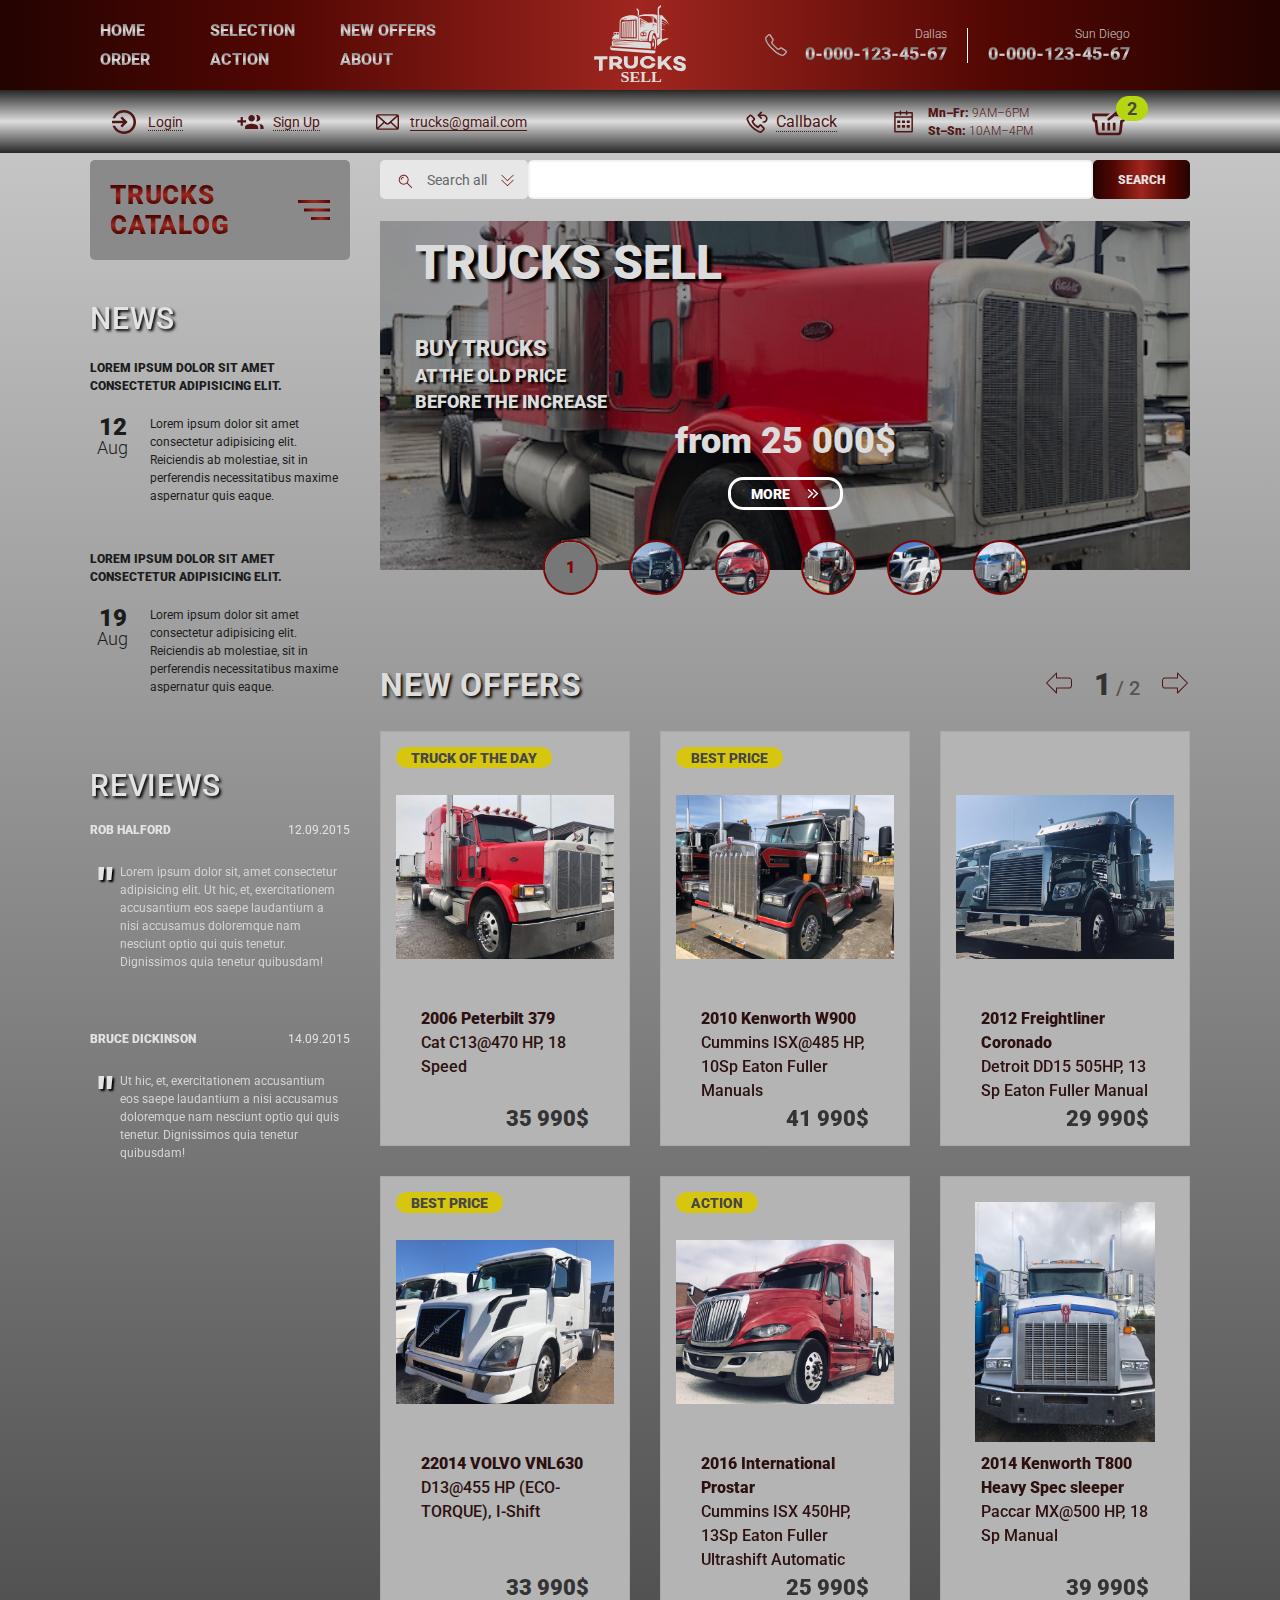
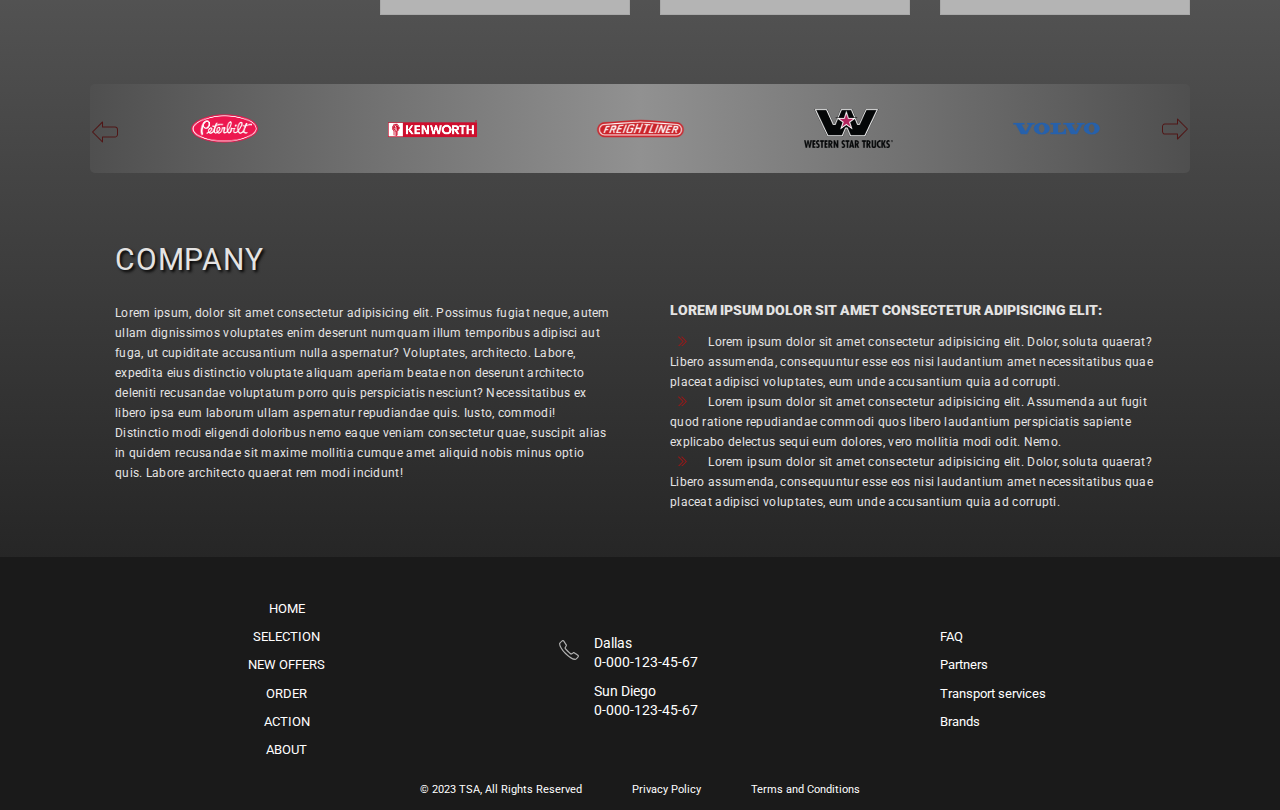
==== commit d805f6fb: "Add files via upload" ====
--- a/index.html
+++ b/index.html
@@ -6,7 +6,7 @@
 	<meta name="viewport" content="width=device-width, initial-scale=1.0">
 	<link rel="stylesheet" href="https://cdn.jsdelivr.net/npm/swiper@10/swiper-bundle.min.css"/>
 	<link rel="stylesheet" href="css/style.min.css">
-	<title>Internet shop templates</title>
+	<title>Truck shop home</title>
 </head>
 	<body>
 		<div class="wrapper">
@@ -336,17 +336,17 @@
 								</div>
 						</nav>
 						<div data-da=".page__content, 992, last" class="page__content-side">
-							<div class="page__news-side news-side">
-								<a href="" class="news-side__title side-title">News</a>
-								<div class="news-side__items">
-									<div class="news-side__item">
+							<div class="page__news-side news-side ">
+								<a href="" class="news-side__title side-title _anim-items">News</a>
+								<div class="news-side__items _anim-items">
+									<div class="news-side__item _anim-show">
 										<a href="" class="news-side__label">Lorem ipsum dolor sit amet consectetur adipisicing elit.</a>
 										<div class="news-side__body">
 											<div class="news-side__data"><span>12</span>Aug</div>
 											<div class="news-side__text">Lorem ipsum dolor sit amet consectetur adipisicing elit. Reiciendis ab molestiae, sit in perferendis necessitatibus maxime aspernatur quis eaque.</div>
 										</div>
 									</div>
-									<div class="news-side__item">
+									<div class="news-side__item _anim-show">
 										<a href="" class="news-side__label">Lorem ipsum dolor sit amet consectetur adipisicing elit.</a>
 										<div class="news-side__body">
 											<div class="news-side__data"><span>19</span>Aug</div>
@@ -356,8 +356,8 @@
 								</div>
 							</div>
 							<div class="page__reviews-side reviews-side">
-								<a href="" class="reviews-side__title side-title">Reviews</a>
-								<div class="reviews-side__items">
+								<a href="" class="reviews-side__title side-title _anim-items">Reviews</a>
+								<div class="reviews-side__items _anim-items">
 									<a href="" class="reviews-side__item">
 										<div class="reviews-side__header">
 											<div class="reviews-side__user">Rob Halford</div>
@@ -499,11 +499,11 @@
 						<div class="swiper mainslider">
 							<div class="swiper-wrapper">
 								<div class="swiper-slide">
-									<div class="mainslider__content content-mainslider">
-										<div class="content-mainslider__title">
+									<div class="mainslider__content content-mainslider _anim-items _anim-no-hide">
+										<div class="content-mainslider__title ">
 											<span>Trucks Sell</span>
 										</div>
-										<div class="content-mainslider__text text-mainslider">
+										<div class="content-mainslider__text text-mainslider _anim-items _anim-no-hide">
 											<p><span class="text-mainslider__text-1">buy trucks</span></p>
 											<p><span class="text-mainslider__text-2">at the old price </span></p>
 											<p>before <span class="text-mainslider__text-3">the increase</span></p>
@@ -627,7 +627,7 @@
 							</div>
 							<div class="swiper-pagination"></div>
 						</div>
-						<div  class="page__products products-slider">
+						<div id="newoffers" class="page__products products-slider">
 							<div class="products-slider__header">
 								<div id="newoffers" class="products-slider__title">new offers</div>
 								<div class="products-slider__control">
--- a/css/style.min.css
+++ b/css/style.min.css
@@ -649,11 +649,18 @@
   text-transform: uppercase;
   line-height: 43px;
   margin: 0px 0px 53px 0px;
+  transform: translate(0px, 120%);
+  opacity: 0;
+  transition: all 0.9s ease 0.1s;
 }
 .content-mainslider__title span {
   display: block;
   color: #dcdcdc;
   text-shadow: 5px 3px 3px rgb(0, 0, 0);
+}
+.content-mainslider._active .content-mainslider__title {
+  opacity: 1;
+  transform: translate(0px, 0px);
 }
 .content-mainslider__footer {
   padding: 15px 0px 0px 0px;
@@ -708,6 +715,40 @@
   line-height: 24px;
   text-transform: uppercase;
   text-shadow: 3px 2px 2px rgb(0, 0, 0);
+}
+.text-mainslider p {
+  transform: translate(-120%, 0px);
+  transition: all 0.8s ease 0s;
+  -webkit-transition: all 0.8s ease 0s;
+  -moz-transition: all 0.8s ease 0s;
+  -ms-transition: all 0.8s ease 0s;
+  -o-transition: all 0.8s ease 0s;
+  opacity: 0;
+}
+.text-mainslider._active p:nth-child(1) {
+  transition: all 0.8s ease 0s;
+  -webkit-transition: all 0.8s ease 0s;
+  -moz-transition: all 0.8s ease 0s;
+  -ms-transition: all 0.8s ease 0s;
+  -o-transition: all 0.8s ease 0s;
+}
+.text-mainslider._active p:nth-child(2) {
+  transition: all 0.8s ease 0.5s;
+  -webkit-transition: all 0.8s ease 0.5s;
+  -moz-transition: all 0.8s ease 0.5s;
+  -ms-transition: all 0.8s ease 0.5s;
+  -o-transition: all 0.8s ease 0.5s;
+}
+.text-mainslider._active p:nth-child(3) {
+  transition: all 0.8s ease 0.8s;
+  -webkit-transition: all 0.8s ease 0.8s;
+  -moz-transition: all 0.8s ease 0.8s;
+  -ms-transition: all 0.8s ease 0.8s;
+  -o-transition: all 0.8s ease 0.8s;
+}
+.text-mainslider._active p {
+  transform: translate(0px, 0px);
+  opacity: 1;
 }
 .text-mainslider__text-1 {
   color: #dcdcdc;
@@ -799,18 +840,18 @@
   padding: 0px 30px;
 }
 .brands-slider__slide {
-  padding: 0px 30px;
+  padding: 0px 15px;
   display: flex;
   align-items: center;
   justify-content: center;
 }
 .brands-slider__slide img {
   cursor: pointer;
-  max-width: 50%;
-}
-@media (min-width: 991.98px) {
+  max-width: 60%;
+}
+@media (min-width: 767.98px) {
   .brands-slider__slide img {
-    max-width: 70%;
+    max-width: 50%;
   }
   .brands-slider__slide img:hover {
     transition: all 0.3s ease 0s;
@@ -998,7 +1039,7 @@
 }
 @media (max-width: 991.98px) {
   .filter__title {
-    padding: 15px 15px 15px 15px;
+    padding: 15px 10px 15px 10px;
   }
   .filter__title::after {
     content: "";
@@ -1014,9 +1055,9 @@
     -webkit-transform: translate3d(0px, -50%, 0);
     -ms-transform: translate3d(0px, -50%, 0);
     -o-transform: translate3d(0px, -50%, 0);
-    width: 20px;
-    height: 20px;
-    background: url("../img/icons/double-arrow-right.svg") 0 0/20px 20px no-repeat;
+    width: 25px;
+    height: 25px;
+    background: url("../img/icons/double-arrow-right.svg") 0 0/25px 25px no-repeat;
   }
   .filter__title._active::after {
     transform: translate(0px, -50%) rotate(90deg);
@@ -2248,6 +2289,7 @@
   }
 }
 .footer-menu__list li {
+  text-align: center;
   margin: 0px 0px 5px 0px;
 }
 .footer-menu__list li:last-child {
@@ -2554,19 +2596,19 @@
   position: relative;
   flex: 0 0 32px;
   width: 32px;
-  height: 25px;
+  height: 20px;
   cursor: pointer;
 }
 .menu-page__burger span, .menu-page__burger::before, .menu-page__burger::after {
-  left: 0;
+  right: 0;
   position: absolute;
-  height: 4px;
+  height: 3px;
   transition: all 0.3s ease 0s;
   -webkit-transition: all 0.3s ease 0s;
   -moz-transition: all 0.3s ease 0s;
   -ms-transition: all 0.3s ease 0s;
   -o-transition: all 0.3s ease 0s;
-  background: linear-gradient(#520703 0%, #a0261f 50%, #520703 100%);
+  background: linear-gradient(to right, #520703 0%, #a0261f 50%, #520703 100%);
 }
 .menu-page__burger::before, .menu-page__burger::after {
   content: "";
@@ -2904,11 +2946,16 @@
   color: #e4e3e3;
   font-family: "roboto";
   font-size: 30px;
-  transition: all 0.3s ease 0s;
-  -webkit-transition: all 0.3s ease 0s;
-  -moz-transition: all 0.3s ease 0s;
-  -ms-transition: all 0.3s ease 0s;
-  -o-transition: all 0.3s ease 0s;
+  transition: all 0.8s ease 0s;
+  -webkit-transition: all 0.8s ease 0s;
+  -moz-transition: all 0.8s ease 0s;
+  -ms-transition: all 0.8s ease 0s;
+  -o-transition: all 0.8s ease 0s;
+  transform: translate3d(0, -190%, 0);
+  -webkit-transform: translate3d(0, -190%, 0);
+  -ms-transform: translate3d(0, -190%, 0);
+  -o-transform: translate3d(0, -190%, 0);
+  opacity: 0;
   text-transform: uppercase;
   font-weight: 500;
   letter-spacing: 0.75px;
@@ -2920,6 +2967,13 @@
     font-size: 33px;
   }
 }
+.side-title._active {
+  transform: translate3d(0, 0, 0);
+  -webkit-transform: translate3d(0, 0, 0);
+  -ms-transform: translate3d(0, 0, 0);
+  -o-transform: translate3d(0, 0, 0);
+  opacity: 1;
+}
 
 .news-side__title {
   display: inline-block;
@@ -2930,6 +2984,16 @@
 }
 .news-side__item:last-child {
   margin: 0px 0px 0px 0px;
+}
+.news-side ._anim-show {
+  transform: translate(0px, -120%);
+  opacity: 0;
+  transition: all 0.8s ease 0s;
+}
+.news-side ._anim-show._active,
+.news-side ._active ._anim-show {
+  opacity: 1;
+  transform: translate(0px, 0px);
 }
 .news-side__label {
   color: #1c1c1c;
@@ -2977,6 +3041,25 @@
 .reviews-side__title {
   display: inline-block;
   margin: 0px 0px 0.6666666667em 0px;
+}
+.reviews-side__items {
+  transition: all 0.8s ease 0s;
+  -webkit-transition: all 0.8s ease 0s;
+  -moz-transition: all 0.8s ease 0s;
+  -ms-transition: all 0.8s ease 0s;
+  -o-transition: all 0.8s ease 0s;
+  transform: translate3d(0, -50%, 0);
+  -webkit-transform: translate3d(0, -50%, 0);
+  -ms-transform: translate3d(0, -50%, 0);
+  -o-transform: translate3d(0, -50%, 0);
+  opacity: 0;
+}
+.reviews-side__items._active {
+  transform: translate3d(0, 0, 0);
+  -webkit-transform: translate3d(0, 0, 0);
+  -ms-transform: translate3d(0, 0, 0);
+  -o-transform: translate3d(0, 0, 0);
+  opacity: 1;
 }
 .reviews-side__item {
   margin: 0px 0px 45px 0px;
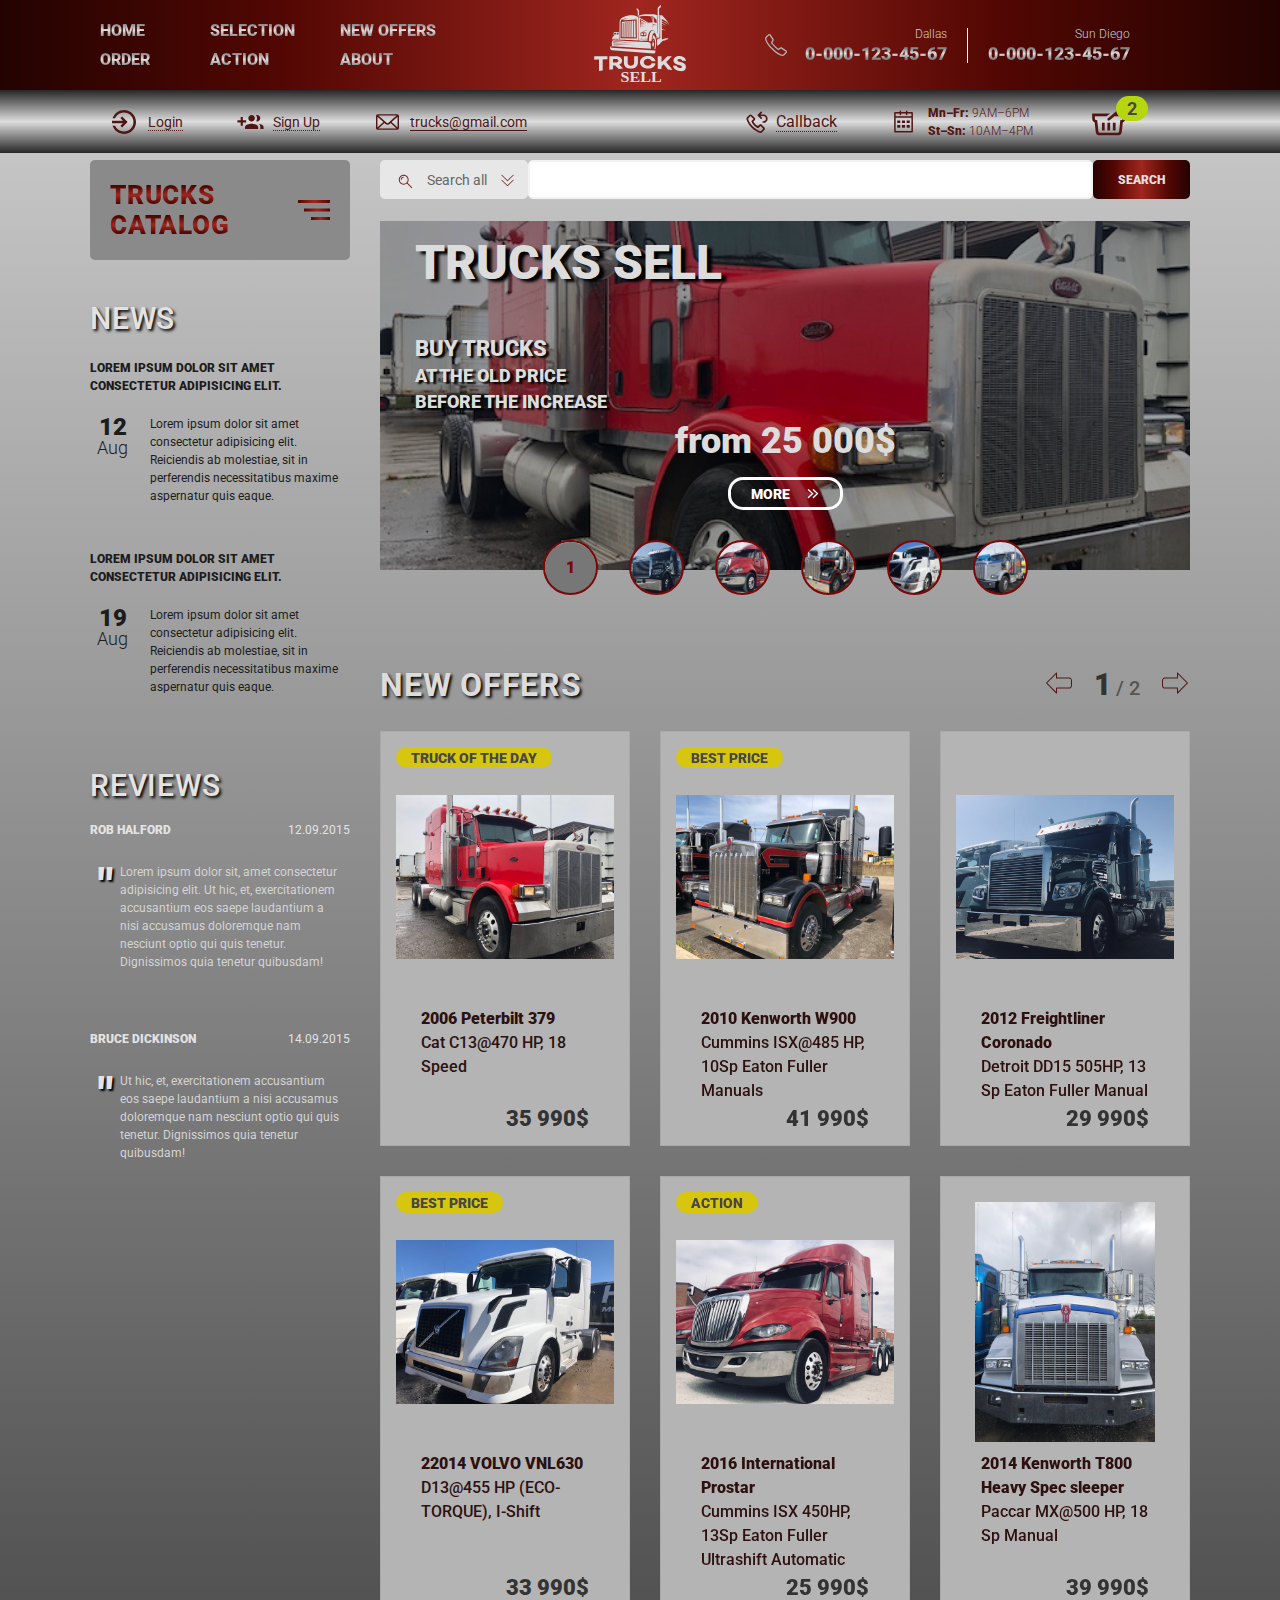
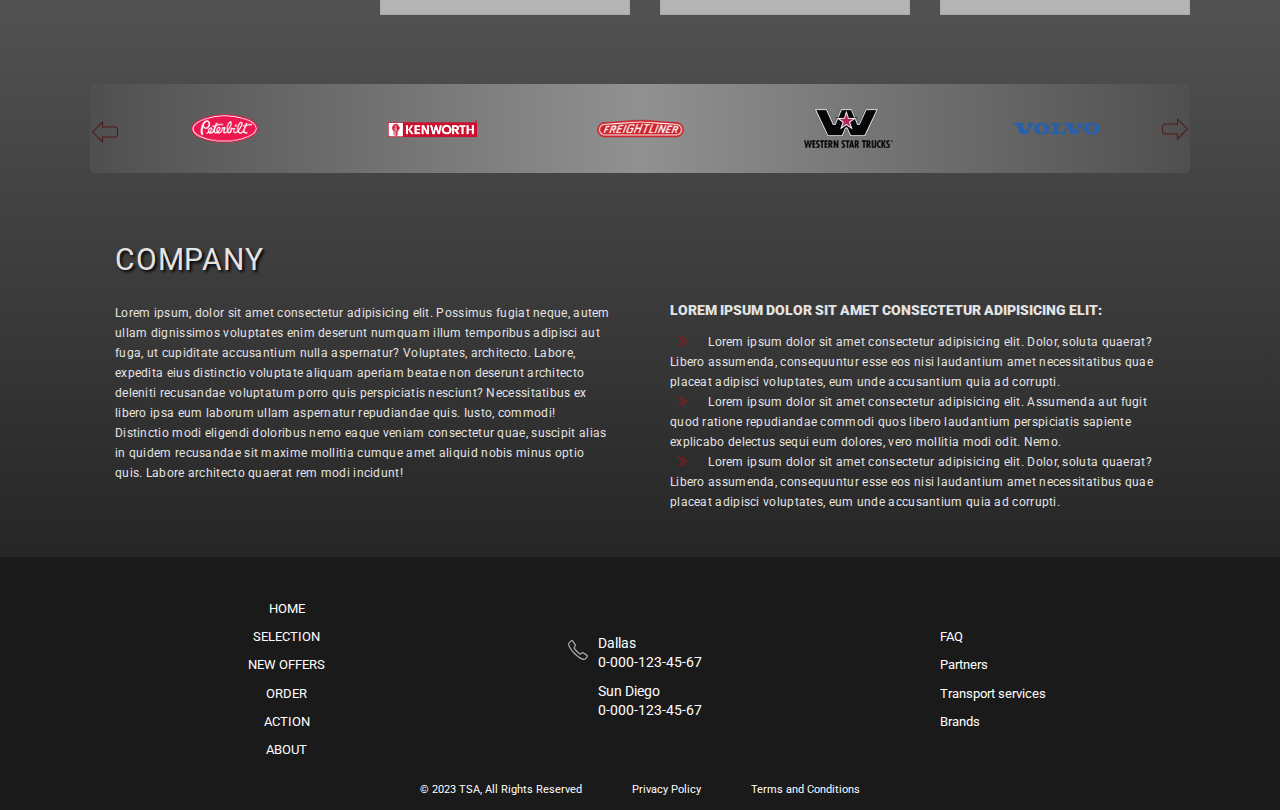
==== commit 39a35e53: "Add files via upload" ====
--- a/index.html
+++ b/index.html
@@ -337,16 +337,16 @@
 						</nav>
 						<div data-da=".page__content, 992, last" class="page__content-side">
 							<div class="page__news-side news-side ">
-								<a href="" class="news-side__title side-title _anim-items">News</a>
-								<div class="news-side__items _anim-items">
-									<div class="news-side__item _anim-show">
+								<a href="" class="news-side__title side-title">News</a>
+								<div class="news-side__items">
+									<div class="news-side__item">
 										<a href="" class="news-side__label">Lorem ipsum dolor sit amet consectetur adipisicing elit.</a>
 										<div class="news-side__body">
 											<div class="news-side__data"><span>12</span>Aug</div>
 											<div class="news-side__text">Lorem ipsum dolor sit amet consectetur adipisicing elit. Reiciendis ab molestiae, sit in perferendis necessitatibus maxime aspernatur quis eaque.</div>
 										</div>
 									</div>
-									<div class="news-side__item _anim-show">
+									<div class="news-side__item">
 										<a href="" class="news-side__label">Lorem ipsum dolor sit amet consectetur adipisicing elit.</a>
 										<div class="news-side__body">
 											<div class="news-side__data"><span>19</span>Aug</div>
@@ -356,8 +356,8 @@
 								</div>
 							</div>
 							<div class="page__reviews-side reviews-side">
-								<a href="" class="reviews-side__title side-title _anim-items">Reviews</a>
-								<div class="reviews-side__items _anim-items">
+								<a href="" class="reviews-side__title side-title">Reviews</a>
+								<div class="reviews-side__items">
 									<a href="" class="reviews-side__item">
 										<div class="reviews-side__header">
 											<div class="reviews-side__user">Rob Halford</div>
@@ -520,11 +520,11 @@
 									</div>
 								</div>
 								<div class="swiper-slide">
-									<div class="mainslider__content content-mainslider">
-										<div class="content-mainslider__title">
+									<div class="mainslider__content content-mainslider _anim-items _anim-no-hide">
+										<div class="content-mainslider__title ">
 											<span>Trucks Sell</span>
 										</div>
-										<div class="content-mainslider__text text-mainslider">
+										<div class="content-mainslider__text text-mainslider _anim-items _anim-no-hide">
 											<p><span class="text-mainslider__text-1">buy trucks</span></p>
 											<p><span class="text-mainslider__text-2">at the old price </span></p>
 											<p>before <span class="text-mainslider__text-3">the increase</span></p>
@@ -541,11 +541,11 @@
 									</div>
 								</div>
 								<div class="swiper-slide">
-									<div class="mainslider__content content-mainslider">
-										<div class="content-mainslider__title">
+									<div class="mainslider__content content-mainslider _anim-items _anim-no-hide">
+										<div class="content-mainslider__title ">
 											<span>Trucks Sell</span>
 										</div>
-										<div class="content-mainslider__text text-mainslider">
+										<div class="content-mainslider__text text-mainslider _anim-items _anim-no-hide">
 											<p><span class="text-mainslider__text-1">buy trucks</span></p>
 											<p><span class="text-mainslider__text-2">at the old price </span></p>
 											<p>before <span class="text-mainslider__text-3">the increase</span></p>
@@ -562,11 +562,11 @@
 									</div>
 								</div>
 								<div class="swiper-slide">
-									<div class="mainslider__content content-mainslider">
-										<div class="content-mainslider__title">
+									<div class="mainslider__content content-mainslider _anim-items _anim-no-hide">
+										<div class="content-mainslider__title ">
 											<span>Trucks Sell</span>
 										</div>
-										<div class="content-mainslider__text text-mainslider">
+										<div class="content-mainslider__text text-mainslider _anim-items _anim-no-hide">
 											<p><span class="text-mainslider__text-1">buy trucks</span></p>
 											<p><span class="text-mainslider__text-2">at the old price </span></p>
 											<p>before <span class="text-mainslider__text-3">the increase</span></p>
@@ -583,11 +583,11 @@
 									</div>
 								</div>
 								<div class="swiper-slide">
-									<div class="mainslider__content content-mainslider">
-										<div class="content-mainslider__title">
+									<div class="mainslider__content content-mainslider _anim-items _anim-no-hide">
+										<div class="content-mainslider__title ">
 											<span>Trucks Sell</span>
 										</div>
-										<div class="content-mainslider__text text-mainslider">
+										<div class="content-mainslider__text text-mainslider _anim-items _anim-no-hide">
 											<p><span class="text-mainslider__text-1">buy trucks</span></p>
 											<p><span class="text-mainslider__text-2">at the old price </span></p>
 											<p>before <span class="text-mainslider__text-3">the increase</span></p>
@@ -604,11 +604,11 @@
 									</div>
 								</div>
 								<div class="swiper-slide">
-									<div class="mainslider__content content-mainslider">
-										<div class="content-mainslider__title">
+									<div class="mainslider__content content-mainslider _anim-items _anim-no-hide">
+										<div class="content-mainslider__title ">
 											<span>Trucks Sell</span>
 										</div>
-										<div class="content-mainslider__text text-mainslider">
+										<div class="content-mainslider__text text-mainslider _anim-items _anim-no-hide">
 											<p><span class="text-mainslider__text-1">buy trucks</span></p>
 											<p><span class="text-mainslider__text-2">at the old price </span></p>
 											<p>before <span class="text-mainslider__text-3">the increase</span></p>
--- a/css/style.min.css
+++ b/css/style.min.css
@@ -2333,7 +2333,7 @@
 }
 
 .item, .item_second-phone {
-  padding: 5px 22px 0px 35px;
+  padding: 5px 10px 0px 30px;
   margin: 0px 0px 10px 0px;
 }
 @media (max-width: 640px) {
@@ -2946,16 +2946,6 @@
   color: #e4e3e3;
   font-family: "roboto";
   font-size: 30px;
-  transition: all 0.8s ease 0s;
-  -webkit-transition: all 0.8s ease 0s;
-  -moz-transition: all 0.8s ease 0s;
-  -ms-transition: all 0.8s ease 0s;
-  -o-transition: all 0.8s ease 0s;
-  transform: translate3d(0, -190%, 0);
-  -webkit-transform: translate3d(0, -190%, 0);
-  -ms-transform: translate3d(0, -190%, 0);
-  -o-transform: translate3d(0, -190%, 0);
-  opacity: 0;
   text-transform: uppercase;
   font-weight: 500;
   letter-spacing: 0.75px;
@@ -2967,13 +2957,6 @@
     font-size: 33px;
   }
 }
-.side-title._active {
-  transform: translate3d(0, 0, 0);
-  -webkit-transform: translate3d(0, 0, 0);
-  -ms-transform: translate3d(0, 0, 0);
-  -o-transform: translate3d(0, 0, 0);
-  opacity: 1;
-}
 
 .news-side__title {
   display: inline-block;
@@ -2984,16 +2967,6 @@
 }
 .news-side__item:last-child {
   margin: 0px 0px 0px 0px;
-}
-.news-side ._anim-show {
-  transform: translate(0px, -120%);
-  opacity: 0;
-  transition: all 0.8s ease 0s;
-}
-.news-side ._anim-show._active,
-.news-side ._active ._anim-show {
-  opacity: 1;
-  transform: translate(0px, 0px);
 }
 .news-side__label {
   color: #1c1c1c;
@@ -3041,25 +3014,6 @@
 .reviews-side__title {
   display: inline-block;
   margin: 0px 0px 0.6666666667em 0px;
-}
-.reviews-side__items {
-  transition: all 0.8s ease 0s;
-  -webkit-transition: all 0.8s ease 0s;
-  -moz-transition: all 0.8s ease 0s;
-  -ms-transition: all 0.8s ease 0s;
-  -o-transition: all 0.8s ease 0s;
-  transform: translate3d(0, -50%, 0);
-  -webkit-transform: translate3d(0, -50%, 0);
-  -ms-transform: translate3d(0, -50%, 0);
-  -o-transform: translate3d(0, -50%, 0);
-  opacity: 0;
-}
-.reviews-side__items._active {
-  transform: translate3d(0, 0, 0);
-  -webkit-transform: translate3d(0, 0, 0);
-  -ms-transform: translate3d(0, 0, 0);
-  -o-transform: translate3d(0, 0, 0);
-  opacity: 1;
 }
 .reviews-side__item {
   margin: 0px 0px 45px 0px;
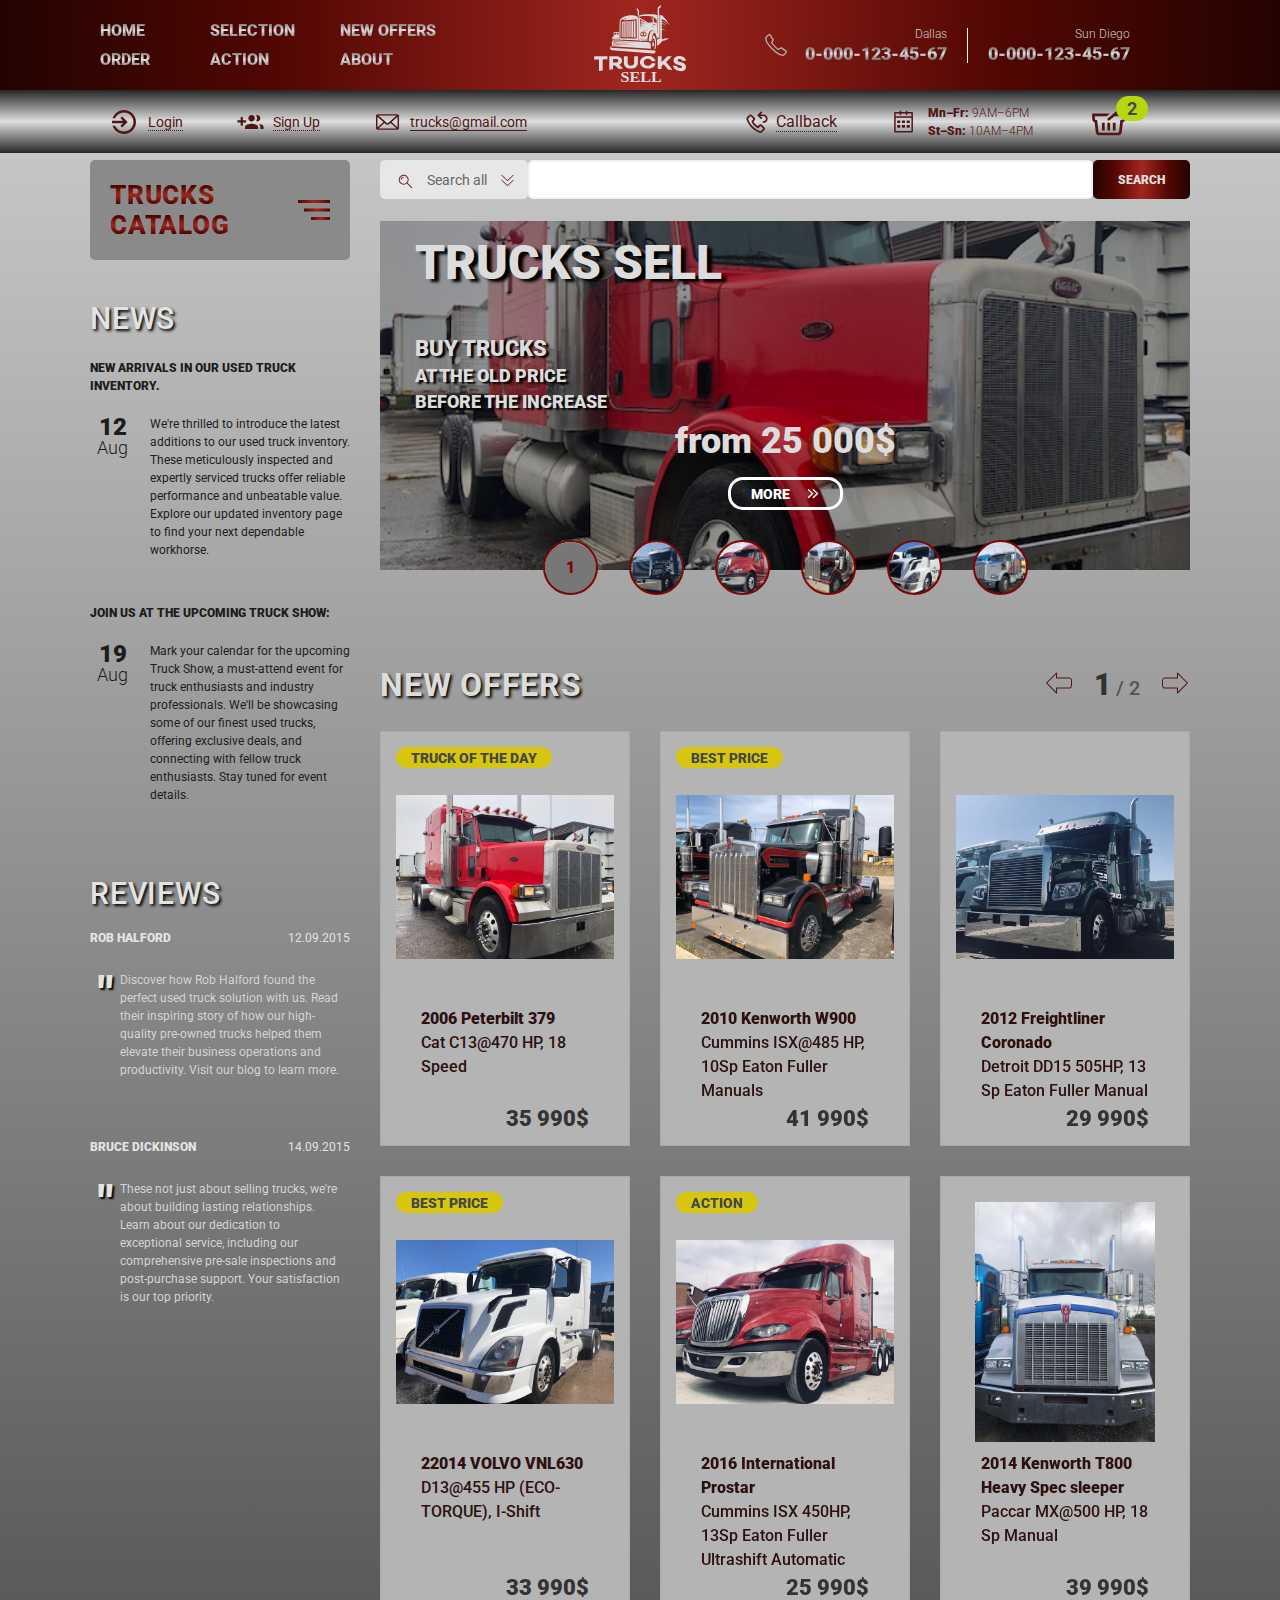
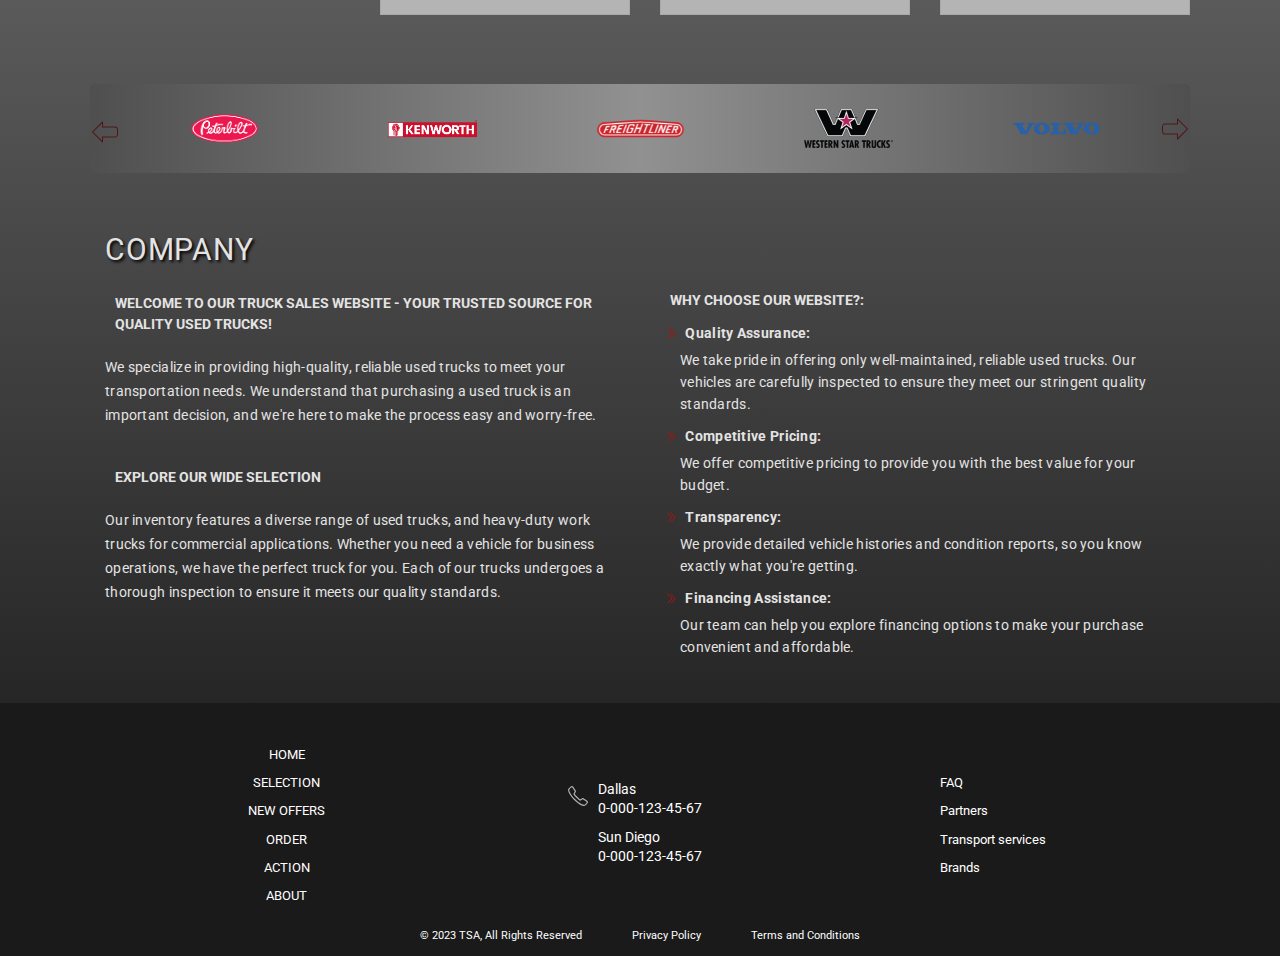
==== commit 4825ad8f: "Add files via upload" ====
--- a/index.html
+++ b/index.html
@@ -336,21 +336,21 @@
 								</div>
 						</nav>
 						<div data-da=".page__content, 992, last" class="page__content-side">
-							<div class="page__news-side news-side ">
+							<div class="page__news-side news-side">
 								<a href="" class="news-side__title side-title">News</a>
 								<div class="news-side__items">
 									<div class="news-side__item">
-										<a href="" class="news-side__label">Lorem ipsum dolor sit amet consectetur adipisicing elit.</a>
+										<a href="" class="news-side__label">New Arrivals in Our Used Truck Inventory.</a>
 										<div class="news-side__body">
 											<div class="news-side__data"><span>12</span>Aug</div>
-											<div class="news-side__text">Lorem ipsum dolor sit amet consectetur adipisicing elit. Reiciendis ab molestiae, sit in perferendis necessitatibus maxime aspernatur quis eaque.</div>
+											<div class="news-side__text">We're thrilled to introduce the latest additions to our used truck inventory. These meticulously inspected and expertly serviced trucks offer reliable performance and unbeatable value. Explore our updated inventory page to find your next dependable workhorse.</div>
 										</div>
 									</div>
 									<div class="news-side__item">
-										<a href="" class="news-side__label">Lorem ipsum dolor sit amet consectetur adipisicing elit.</a>
+										<a href="" class="news-side__label">Join Us at the Upcoming Truck Show:</a>
 										<div class="news-side__body">
 											<div class="news-side__data"><span>19</span>Aug</div>
-											<div class="news-side__text">Lorem ipsum dolor sit amet consectetur adipisicing elit. Reiciendis ab molestiae, sit in perferendis necessitatibus maxime aspernatur quis eaque.</div>
+											<div class="news-side__text">Mark your calendar for the upcoming Truck Show, a must-attend event for truck enthusiasts and industry professionals. We'll be showcasing some of our finest used trucks, offering exclusive deals, and connecting with fellow truck enthusiasts. Stay tuned for event details.</div>
 										</div>
 									</div>
 								</div>
@@ -364,7 +364,7 @@
 											<div class="reviews-side__data">12.09.2015</div>
 										</div>
 										<div class="reviews-side__body">
-											Lorem ipsum dolor sit, amet consectetur adipisicing elit. Ut hic, et, exercitationem accusantium eos saepe laudantium a nisi accusamus doloremque nam nesciunt optio qui quis tenetur. Dignissimos quia tenetur quibusdam!
+											Discover how Rob Halford found the perfect used truck solution with us. Read their inspiring story of how our high-quality pre-owned trucks helped them elevate their business operations and productivity. Visit our blog to learn more.
 										</div>
 									</a>
 									<a href="" class="reviews-side__item">
@@ -373,7 +373,7 @@
 											<div class="reviews-side__data">14.09.2015</div>
 										</div>
 										<div class="reviews-side__body">
-											Ut hic, et, exercitationem accusantium eos saepe laudantium a nisi accusamus doloremque nam nesciunt optio qui quis tenetur. Dignissimos quia tenetur quibusdam!
+											These not just about selling trucks, we're about building lasting relationships. Learn about our dedication to exceptional service, including our comprehensive pre-sale inspections and post-purchase support. Your satisfaction is our top priority.
 										</div>
 									</a>
 								</div>
@@ -499,11 +499,11 @@
 						<div class="swiper mainslider">
 							<div class="swiper-wrapper">
 								<div class="swiper-slide">
-									<div class="mainslider__content content-mainslider _anim-items _anim-no-hide">
+									<div class="mainslider__content content-mainslider">
 										<div class="content-mainslider__title ">
 											<span>Trucks Sell</span>
 										</div>
-										<div class="content-mainslider__text text-mainslider _anim-items _anim-no-hide">
+										<div class="content-mainslider__text text-mainslider">
 											<p><span class="text-mainslider__text-1">buy trucks</span></p>
 											<p><span class="text-mainslider__text-2">at the old price </span></p>
 											<p>before <span class="text-mainslider__text-3">the increase</span></p>
@@ -520,11 +520,11 @@
 									</div>
 								</div>
 								<div class="swiper-slide">
-									<div class="mainslider__content content-mainslider _anim-items _anim-no-hide">
+									<div class="mainslider__content content-mainslider">
 										<div class="content-mainslider__title ">
 											<span>Trucks Sell</span>
 										</div>
-										<div class="content-mainslider__text text-mainslider _anim-items _anim-no-hide">
+										<div class="content-mainslider__text text-mainslider">
 											<p><span class="text-mainslider__text-1">buy trucks</span></p>
 											<p><span class="text-mainslider__text-2">at the old price </span></p>
 											<p>before <span class="text-mainslider__text-3">the increase</span></p>
@@ -541,11 +541,11 @@
 									</div>
 								</div>
 								<div class="swiper-slide">
-									<div class="mainslider__content content-mainslider _anim-items _anim-no-hide">
+									<div class="mainslider__content content-mainslider">
 										<div class="content-mainslider__title ">
 											<span>Trucks Sell</span>
 										</div>
-										<div class="content-mainslider__text text-mainslider _anim-items _anim-no-hide">
+										<div class="content-mainslider__text text-mainslider">
 											<p><span class="text-mainslider__text-1">buy trucks</span></p>
 											<p><span class="text-mainslider__text-2">at the old price </span></p>
 											<p>before <span class="text-mainslider__text-3">the increase</span></p>
@@ -562,11 +562,11 @@
 									</div>
 								</div>
 								<div class="swiper-slide">
-									<div class="mainslider__content content-mainslider _anim-items _anim-no-hide">
+									<div class="mainslider__content content-mainslider">
 										<div class="content-mainslider__title ">
 											<span>Trucks Sell</span>
 										</div>
-										<div class="content-mainslider__text text-mainslider _anim-items _anim-no-hide">
+										<div class="content-mainslider__text text-mainslider">
 											<p><span class="text-mainslider__text-1">buy trucks</span></p>
 											<p><span class="text-mainslider__text-2">at the old price </span></p>
 											<p>before <span class="text-mainslider__text-3">the increase</span></p>
@@ -583,11 +583,11 @@
 									</div>
 								</div>
 								<div class="swiper-slide">
-									<div class="mainslider__content content-mainslider _anim-items _anim-no-hide">
+									<div class="mainslider__content content-mainslider">
 										<div class="content-mainslider__title ">
 											<span>Trucks Sell</span>
 										</div>
-										<div class="content-mainslider__text text-mainslider _anim-items _anim-no-hide">
+										<div class="content-mainslider__text text-mainslider">
 											<p><span class="text-mainslider__text-1">buy trucks</span></p>
 											<p><span class="text-mainslider__text-2">at the old price </span></p>
 											<p>before <span class="text-mainslider__text-3">the increase</span></p>
@@ -604,11 +604,11 @@
 									</div>
 								</div>
 								<div class="swiper-slide">
-									<div class="mainslider__content content-mainslider _anim-items _anim-no-hide">
+									<div class="mainslider__content content-mainslider">
 										<div class="content-mainslider__title ">
 											<span>Trucks Sell</span>
 										</div>
-										<div class="content-mainslider__text text-mainslider _anim-items _anim-no-hide">
+										<div class="content-mainslider__text text-mainslider">
 											<p><span class="text-mainslider__text-1">buy trucks</span></p>
 											<p><span class="text-mainslider__text-2">at the old price </span></p>
 											<p>before <span class="text-mainslider__text-3">the increase</span></p>
@@ -1279,21 +1279,29 @@
 							<h1 class="text-block__title">Company</h1>
 							<div class="text-block__row">
 								<div class="text-block__column">
-									<p>Lorem ipsum, dolor sit amet consectetur adipisicing elit. Possimus fugiat neque, autem ullam dignissimos voluptates enim deserunt numquam illum temporibus adipisci aut fuga, ut cupiditate accusantium nulla aspernatur? Voluptates, architecto.
-									Labore, expedita eius distinctio voluptate aliquam aperiam beatae non deserunt architecto deleniti recusandae voluptatum porro quis perspiciatis nesciunt? Necessitatibus ex libero ipsa eum laborum ullam aspernatur repudiandae quis. Iusto, commodi!
-									Distinctio modi eligendi doloribus nemo eaque veniam consectetur quae, suscipit alias in quidem recusandae sit maxime mollitia cumque amet aliquid nobis minus optio quis. Labore architecto quaerat rem modi incidunt!</p>
+									<h3>Welcome to our Truck Sales Website - Your Trusted Source for Quality Used Trucks!</h3>
+									<p>We specialize in providing high-quality, reliable used trucks to meet your transportation needs.
+										We understand that purchasing a used truck is an important decision, and we're here to make the process easy and worry-free.</p>
+									<h3>Explore Our Wide Selection</h3>
+									<p>Our inventory features a diverse range of used trucks, and heavy-duty work trucks for commercial applications. 
+										Whether you need a vehicle for business operations, we have the perfect truck for you. 
+										Each of our trucks undergoes a thorough inspection to ensure it meets our quality standards.</p>
+										
 							</div>
 								<div class="text-block__column">
-									<h2 class="text-block__label">Lorem ipsum dolor sit amet consectetur adipisicing elit:</h2>
+									<h2 class="text-block__label">Why Choose our Website?:</h2>
 									<ul class="text-block__list">
 										<li>
-											Lorem ipsum dolor sit amet consectetur adipisicing elit. Dolor, soluta quaerat? Libero assumenda, consequuntur esse eos nisi laudantium amet necessitatibus quae placeat adipisci voluptates, eum unde accusantium quia ad corrupti.
+											<span>Quality Assurance:</span><br> We take pride in offering only well-maintained, reliable used trucks. Our vehicles are carefully inspected to ensure they meet our stringent quality standards.
 										</li>
 										<li>
-											Lorem ipsum dolor sit amet consectetur adipisicing elit. Assumenda aut fugit quod ratione repudiandae commodi quos libero laudantium perspiciatis sapiente explicabo delectus sequi eum 	dolores, vero mollitia modi odit. Nemo.
+											<span>Competitive Pricing:</span><br> We offer competitive pricing to provide you with the best value for your budget.
 										</li>
 										<li>
-											Lorem ipsum dolor sit amet consectetur adipisicing elit. Dolor, soluta quaerat? Libero assumenda, consequuntur esse eos nisi laudantium amet necessitatibus quae placeat adipisci voluptates, eum unde accusantium quia ad corrupti.
+											<span>Transparency:</span><br> We provide detailed vehicle histories and condition reports, so you know exactly what you're getting.
+										</li>
+										<li>
+											<span>Financing Assistance:</span><br> Our team can help you explore financing options to make your purchase convenient and affordable.
 										</li>
 									</ul>
 								</div>
--- a/css/style.min.css
+++ b/css/style.min.css
@@ -649,18 +649,11 @@
   text-transform: uppercase;
   line-height: 43px;
   margin: 0px 0px 53px 0px;
-  transform: translate(0px, 120%);
-  opacity: 0;
-  transition: all 0.9s ease 0.1s;
 }
 .content-mainslider__title span {
   display: block;
   color: #dcdcdc;
   text-shadow: 5px 3px 3px rgb(0, 0, 0);
-}
-.content-mainslider._active .content-mainslider__title {
-  opacity: 1;
-  transform: translate(0px, 0px);
 }
 .content-mainslider__footer {
   padding: 15px 0px 0px 0px;
@@ -715,40 +708,6 @@
   line-height: 24px;
   text-transform: uppercase;
   text-shadow: 3px 2px 2px rgb(0, 0, 0);
-}
-.text-mainslider p {
-  transform: translate(-120%, 0px);
-  transition: all 0.8s ease 0s;
-  -webkit-transition: all 0.8s ease 0s;
-  -moz-transition: all 0.8s ease 0s;
-  -ms-transition: all 0.8s ease 0s;
-  -o-transition: all 0.8s ease 0s;
-  opacity: 0;
-}
-.text-mainslider._active p:nth-child(1) {
-  transition: all 0.8s ease 0s;
-  -webkit-transition: all 0.8s ease 0s;
-  -moz-transition: all 0.8s ease 0s;
-  -ms-transition: all 0.8s ease 0s;
-  -o-transition: all 0.8s ease 0s;
-}
-.text-mainslider._active p:nth-child(2) {
-  transition: all 0.8s ease 0.5s;
-  -webkit-transition: all 0.8s ease 0.5s;
-  -moz-transition: all 0.8s ease 0.5s;
-  -ms-transition: all 0.8s ease 0.5s;
-  -o-transition: all 0.8s ease 0.5s;
-}
-.text-mainslider._active p:nth-child(3) {
-  transition: all 0.8s ease 0.8s;
-  -webkit-transition: all 0.8s ease 0.8s;
-  -moz-transition: all 0.8s ease 0.8s;
-  -ms-transition: all 0.8s ease 0.8s;
-  -o-transition: all 0.8s ease 0.8s;
-}
-.text-mainslider._active p {
-  transform: translate(0px, 0px);
-  opacity: 1;
 }
 .text-mainslider__text-1 {
   color: #dcdcdc;
@@ -3410,7 +3369,7 @@
   }
 }
 .text-block__body {
-  padding: 25px 25px 15px 25px;
+  padding: 15px 15px 15px 15px;
 }
 @media (max-width: 991.98px) {
   .text-block__body {
@@ -3441,30 +3400,48 @@
     flex: 0 1 50%;
   }
 }
+.text-block__column h3 {
+  margin: 0px 0px 20px 10px;
+  line-height: 150%;
+  text-transform: uppercase;
+  font-weight: 700;
+}
 .text-block__column p {
-  font-size: 12px;
-  line-height: 20px;
+  font-size: 14px;
+  line-height: 24px;
   letter-spacing: 0.3px;
-  margin: 0px 0px 20px 0px;
+  margin: 0px 0px 40px 0px;
 }
 .text-block__column p:last-child {
   margin: 0px 0px 0px 0px;
 }
 .text-block__label {
   text-transform: uppercase;
-  font-weight: 900;
+  font-weight: 700;
   margin: 0px 0px 15px 0px;
 }
+.text-block__list {
+  padding: 0px 0px 0px 10px;
+}
 .text-block__list li {
-  font-size: 12px;
-  line-height: 20px;
+  font-size: 14px;
+  line-height: 22px;
   letter-spacing: 0.3px;
+  margin: 0px 0px 10px 0px;
+}
+.text-block__list li:last-child {
+  margin: 0px 0px 0px 0px;
 }
 .text-block__list li::before {
   content: "";
-  margin: 0px 17px 0px 7px;
+  margin: 0px 5px 0px -14px;
   width: 11px;
   height: 11px;
   background: url(../img/icons/double-arrow-right.svg) left 1px no-repeat;
   display: inline-block;
+}
+.text-block__list li span {
+  display: inline-block;
+  font-weight: 700;
+  padding: 0px 0px 5px 0px;
 }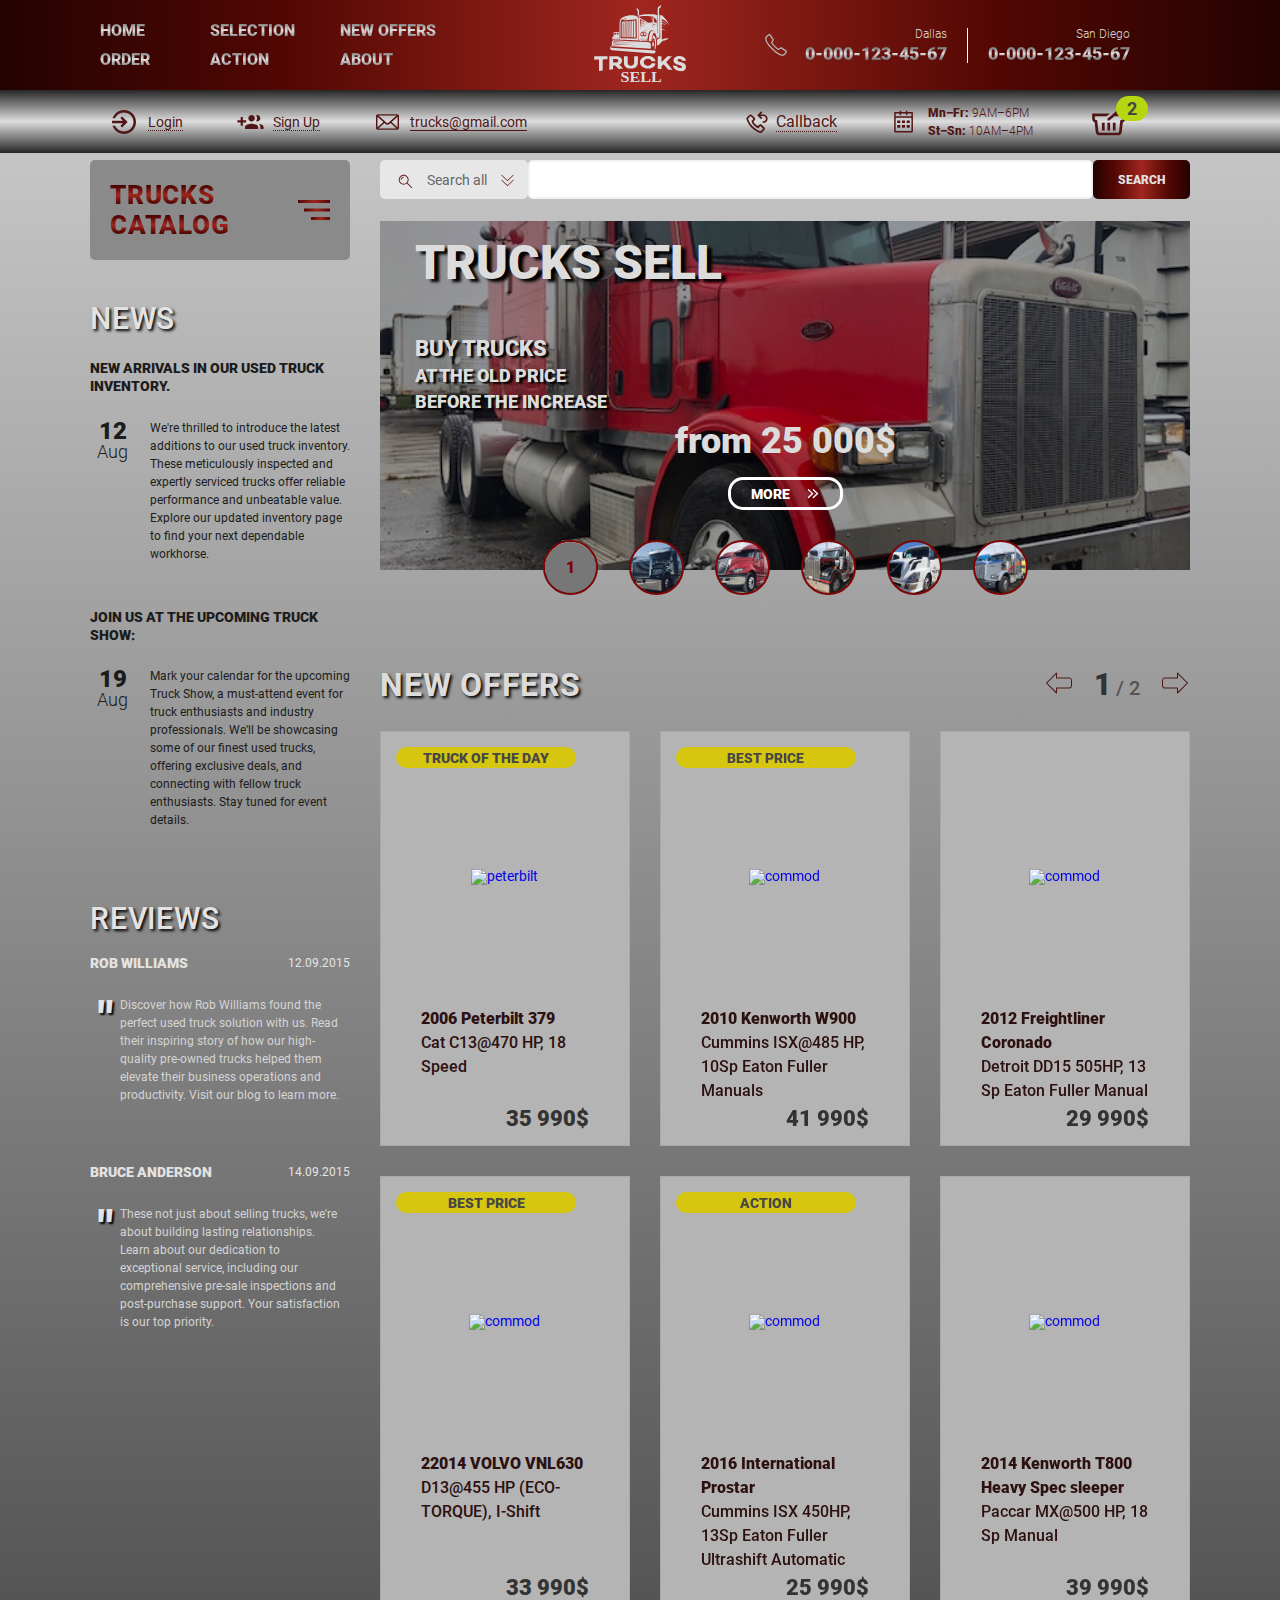
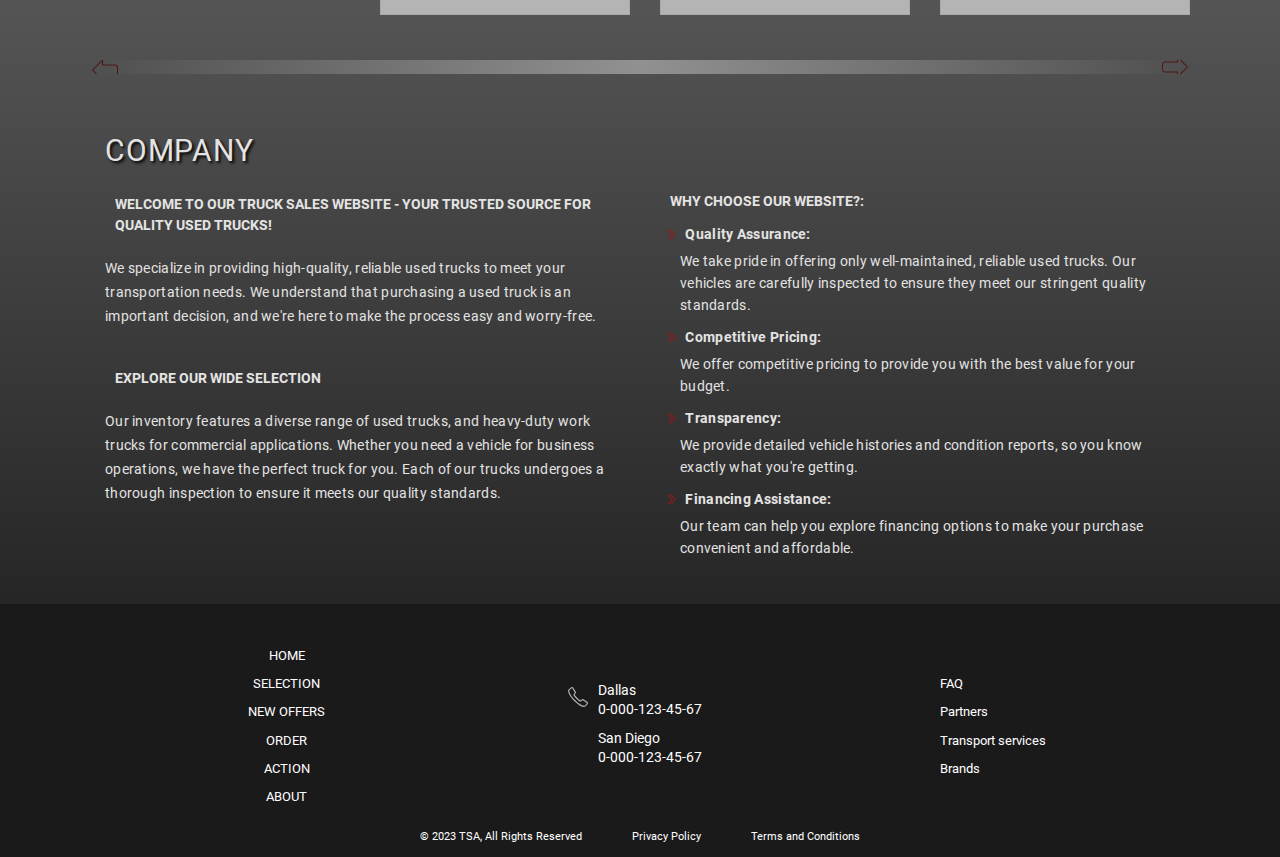
==== commit b084763c: "Add files via upload" ====
--- a/index.html
+++ b/index.html
@@ -4,8 +4,8 @@
 	<meta charset="UTF-8">
 	<meta http-equiv="X-UA-Compatible" content="IE=edge">
 	<meta name="viewport" content="width=device-width, initial-scale=1.0">
-	<link rel="stylesheet" href="https://cdn.jsdelivr.net/npm/swiper@10/swiper-bundle.min.css"/>
-	<link rel="stylesheet" href="css/style.min.css">
+	<link rel="stylesheet" href="https://cdn.jsdelivr.net/npm/swiper@10/swiper-bundle.min.css?_v=20240322120532"/>
+	<link rel="stylesheet" href="css/style.min.css?_v=20240322120532">
 	<title>Truck shop home</title>
 </head>
 	<body>
@@ -43,7 +43,7 @@
 					</div>
 					<div data-da=".menu__body,992,last" class="contacts-header__column contacts-header__column">
 						<div class="contacts-header__item contacts-header__item_second-phone">
-							<div class="contacts-header__label">Sun Diego</div>
+							<div class="contacts-header__label">San Diego</div>
 							<a href="tel:88001234567" class="contacts-header__phone">0-000-123-45-67</a>
 						</div>
 					</div>
@@ -124,7 +124,7 @@
 																<div class="item-product__label">Truck of the day</div>
 															</div>
 															<a href="" class="item-product__image">
-																<img src="img/trucks/pete-1.jpg" alt="peterbilt">
+																<picture><source srcset="img/trucks/pete-1.webp" type="image/webp"><img src="img/trucks/pete-1.jpg" alt="peterbilt"></picture>
 															</a>
 															<div class="item-product__body">
 																<a href="" class="item-product__title">2006 Peterbilt 379, with a Cat C13@470 HP, 18 Speed</a>
@@ -155,7 +155,7 @@
 																<div class="item-product__label">Best Price</div>
 															</div>
 															<a href="" class="item-product__image">
-																<img src="img/trucks/kenw-1.jpg" alt="commod">
+																<picture><source srcset="img/trucks/kenw-1.webp" type="image/webp"><img src="img/trucks/kenw-1.jpg" alt="commod"></picture>
 															</a>
 															<div class="item-product__body">
 																<a href="" class="item-product__title">2010 Kenworth W900’s, with Cummins ISX@485 HP, 10 Sp Eaton Fuller Manuals</a>
@@ -186,7 +186,7 @@
 																<!-- <div class="item-product__label">Product of the day</div> -->
 															</div>
 															<a href="" class="item-product__image">
-																<img src="img/trucks/fre-1.jpg" alt="commod">
+																<picture><source srcset="img/trucks/fre-1.webp" type="image/webp"><img src="img/trucks/fre-1.jpg" alt="commod"></picture>
 															</a>
 															<div class="item-product__body">
 																<a href="" class="item-product__title">2012 Freightliner Coronado Midroof, with a Detroit DD15 505 HP, 13 Sp Eaton Fuller Manual</a>
@@ -217,7 +217,7 @@
 																<div class="item-product__label">Best Price</div>
 															</div>
 															<a href="" class="item-product__image">
-																<img src="img/trucks/volvo-1.jpg" alt="commod">
+																<picture><source srcset="img/trucks/volvo-1.webp" type="image/webp"><img src="img/trucks/volvo-1.jpg" alt="commod"></picture>
 															</a>
 															<div class="item-product__body">
 																<a href="" class="item-product__title">2014 VOLVO VNL630, with a D13@455 HP (ECO-TORQUE), I-Shift</a>
@@ -248,7 +248,7 @@
 																<div class="item-product__label">Action</div>
 															</div>
 															<a href="" class="item-product__image">
-																<img src="img/trucks/inter-1.jpg" alt="commod">
+																<picture><source srcset="img/trucks/inter-1.webp" type="image/webp"><img src="img/trucks/inter-1.jpg" alt="commod"></picture>
 															</a>
 															<div class="item-product__body">
 																<a href="" class="item-product__title">Lorem ipsum dolor sit amet, consectetur adipisicing elit. </a>
@@ -279,7 +279,7 @@
 																<!-- <div class="item-product__label">Product of the day</div> -->
 															</div>
 															<a href="" class="item-product__image">
-																<img src="img/trucks/Mack-1.png" alt="commod">
+																<picture><source srcset="img/trucks/Mack-1.webp" type="image/webp"><img src="img/trucks/Mack-1.png" alt="commod"></picture>
 															</a>
 															<div class="item-product__body">
 																<a href="" class="item-product__title">2022, Mack Anthem, MP8-505A Engine, Eaton-Fuller 9-18 Speed Manual</a>
@@ -310,7 +310,7 @@
 																<!-- <div class="item-product__label">Product of the day</div> -->
 															</div>
 															<a href="" class="item-product__image">
-																<img src="img/trucks/ws-1.jpg" alt="commod">
+																<picture><source srcset="img/trucks/ws-1.webp" type="image/webp"><img src="img/trucks/ws-1.jpg" alt="commod"></picture>
 															</a>
 															<div class="item-product__body">
 																<a href="" class="item-product__title">2022 Western Star 57X, Detroit® DD15® 425-505 HP, Eaton Fuller Manual 18-speed</a>
@@ -360,16 +360,16 @@
 								<div class="reviews-side__items">
 									<a href="" class="reviews-side__item">
 										<div class="reviews-side__header">
-											<div class="reviews-side__user">Rob Halford</div>
+											<div class="reviews-side__user">Rob Williams</div>
 											<div class="reviews-side__data">12.09.2015</div>
 										</div>
 										<div class="reviews-side__body">
-											Discover how Rob Halford found the perfect used truck solution with us. Read their inspiring story of how our high-quality pre-owned trucks helped them elevate their business operations and productivity. Visit our blog to learn more.
+											Discover how Rob Williams found the perfect used truck solution with us. Read their inspiring story of how our high-quality pre-owned trucks helped them elevate their business operations and productivity. Visit our blog to learn more.
 										</div>
 									</a>
 									<a href="" class="reviews-side__item">
 										<div class="reviews-side__header">
-											<div class="reviews-side__user">Bruce Dickinson</div>
+											<div class="reviews-side__user">Bruce Anderson</div>
 											<div class="reviews-side__data">14.09.2015</div>
 										</div>
 										<div class="reviews-side__body">
@@ -516,7 +516,7 @@
 										</div>
 									</div>
 									<div class="mainslider__image ibg">
-										<img src="img/trucks/pete-1.jpg" alt="">
+										<picture><source srcset="img/trucks/pete-1.webp" type="image/webp"><img src="img/trucks/pete-1.jpg" alt=""></picture>
 									</div>
 								</div>
 								<div class="swiper-slide">
@@ -537,7 +537,7 @@
 										</div>
 									</div>
 									<div class="mainslider__image ibg">
-										<img src="img/trucks/fre-1.jpg" alt="">
+										<picture><source srcset="img/trucks/fre-1.webp" type="image/webp"><img src="img/trucks/fre-1.jpg" alt=""></picture>
 									</div>
 								</div>
 								<div class="swiper-slide">
@@ -558,7 +558,7 @@
 										</div>
 									</div>
 									<div class="mainslider__image ibg">
-										<img src="img/trucks/inter-1.jpg" alt="">
+										<picture><source srcset="img/trucks/inter-1.webp" type="image/webp"><img src="img/trucks/inter-1.jpg" alt=""></picture>
 									</div>
 								</div>
 								<div class="swiper-slide">
@@ -579,7 +579,7 @@
 										</div>
 									</div>
 									<div class="mainslider__image ibg">
-										<img src="img/trucks/kenw-1.jpg" alt="">
+										<picture><source srcset="img/trucks/kenw-1.webp" type="image/webp"><img src="img/trucks/kenw-1.jpg" alt=""></picture>
 									</div>
 								</div>
 								<div class="swiper-slide">
@@ -600,7 +600,7 @@
 										</div>
 									</div>
 									<div class="mainslider__image ibg">
-										<img src="img/trucks/volvo-1.jpg" alt="">
+										<picture><source srcset="img/trucks/volvo-1.webp" type="image/webp"><img src="img/trucks/volvo-1.jpg" alt=""></picture>
 									</div>
 								</div>
 								<div class="swiper-slide">
@@ -621,7 +621,7 @@
 										</div>
 									</div>
 									<div class="mainslider__image ibg">
-										<img src="img/trucks/kenw-t800-2.jpg" alt="">
+										<picture><source srcset="img/trucks/kenw-t800-2.webp" type="image/webp"><img src="img/trucks/kenw-t800-2.jpg" alt=""></picture>
 									</div>
 								</div>
 							</div>
@@ -646,7 +646,7 @@
 														<div class="item-product__label">Truck of the day</div>
 													</div>
 													<a href="truck.html" class="item-product__image">
-														<img src="img/trucks/pete-1.jpg" alt="peterbilt">
+														<picture><source srcset="img/trucks/pete-1.webp" type="image/webp"><img src="img/trucks/pete-1.jpg" alt="peterbilt"></picture>
 													</a>
 													<div class="item-product__body">
 														<a href="truck.html" class="item-product__title">
@@ -697,7 +697,7 @@
 														<div class="item-product__label">Best Price</div>
 													</div>
 													<a href="truck-2.html" class="item-product__image">
-														<img src="img/trucks/kenw-1.jpg" alt="commod">
+														<picture><source srcset="img/trucks/kenw-1.webp" type="image/webp"><img src="img/trucks/kenw-1.jpg" alt="commod"></picture>
 													</a>
 													<div class="item-product__body">
 														<a href="" class="item-product__title">
@@ -747,7 +747,7 @@
 														<!-- <div class="item-product__label">Best Price</div> -->
 													</div>
 													<a href="truck-3.html" class="item-product__image">
-														<img src="img/trucks/fre-1.jpg" alt="commod">
+														<picture><source srcset="img/trucks/fre-1.webp" type="image/webp"><img src="img/trucks/fre-1.jpg" alt="commod"></picture>
 													</a>
 													<div class="item-product__body">
 														<a href="" class="item-product__title">
@@ -797,7 +797,7 @@
 														<div class="item-product__label">Best Price</div>
 													</div>
 													<a href="truck-4.html" class="item-product__image">
-														<img src="img/trucks/volvo-1.jpg" alt="commod">
+														<picture><source srcset="img/trucks/volvo-1.webp" type="image/webp"><img src="img/trucks/volvo-1.jpg" alt="commod"></picture>
 													</a>
 													<div class="item-product__body">
 														<a href="" class="item-product__title">
@@ -847,7 +847,7 @@
 														<div class="item-product__label">Action</div>
 													</div>
 													<a href="truck-5.html" class="item-product__image">
-														<img src="img/trucks/inter-1.jpg" alt="commod">
+														<picture><source srcset="img/trucks/inter-1.webp" type="image/webp"><img src="img/trucks/inter-1.jpg" alt="commod"></picture>
 													</a>
 													<div class="item-product__body">
 														<a href="truck-5.html" class="item-product__title">
@@ -897,7 +897,7 @@
 														<!-- <div class="item-product__label">Action</div> -->
 													</div>
 													<a href="truck-6.html" class="item-product__image">
-														<img src="img/trucks/kenw-t800-1.jpg" alt="commod">
+														<picture><source srcset="img/trucks/kenw-t800-1.webp" type="image/webp"><img src="img/trucks/kenw-t800-1.jpg" alt="commod"></picture>
 													</a>
 													<div class="item-product__body">
 														<a href="truck-6.html" class="item-product__title">
@@ -951,7 +951,7 @@
 														<div class="item-product__label">Truck of the day</div>
 													</div>
 													<a href="" class="item-product__image">
-														<img src="img/trucks/pete-1.jpg" alt="commod">
+														<picture><source srcset="img/trucks/pete-1.webp" type="image/webp"><img src="img/trucks/pete-1.jpg" alt="commod"></picture>
 													</a>
 													<div class="item-product__body">
 														<a href="" class="item-product__title">
@@ -999,7 +999,7 @@
 														<div class="item-product__label">Best Price</div>
 													</div>
 													<a href="" class="item-product__image">
-														<img src="img/trucks/kenw-1.jpg" alt="commod">
+														<picture><source srcset="img/trucks/kenw-1.webp" type="image/webp"><img src="img/trucks/kenw-1.jpg" alt="commod"></picture>
 													</a>
 													<div class="item-product__body">
 														<a href="" class="item-product__title">
@@ -1047,7 +1047,7 @@
 														<!-- <div class="item-product__label">Best Price</div> -->
 													</div>
 													<a href="" class="item-product__image">
-														<img src="img/trucks/fre-1.jpg" alt="commod">
+														<picture><source srcset="img/trucks/fre-1.webp" type="image/webp"><img src="img/trucks/fre-1.jpg" alt="commod"></picture>
 													</a>
 													<div class="item-product__body">
 														<a href="" class="item-product__title">
@@ -1095,7 +1095,7 @@
 														<div class="item-product__label">Best Price</div>
 													</div>
 													<a href="" class="item-product__image">
-														<img src="img/trucks/volvo-1.jpg" alt="commod">
+														<picture><source srcset="img/trucks/volvo-1.webp" type="image/webp"><img src="img/trucks/volvo-1.jpg" alt="commod"></picture>
 													</a>
 													<div class="item-product__body">
 														<a href="" class="item-product__title">
@@ -1143,7 +1143,7 @@
 														<div class="item-product__label">Action</div>
 													</div>
 													<a href="" class="item-product__image">
-														<img src="img/trucks/inter-1.jpg" alt="commod">
+														<picture><source srcset="img/trucks/inter-1.webp" type="image/webp"><img src="img/trucks/inter-1.jpg" alt="commod"></picture>
 													</a>
 													<div class="item-product__body">
 														<a href="" class="item-product__title">
@@ -1191,7 +1191,7 @@
 														<!-- <div class="item-product__label">Action</div> -->
 													</div>
 													<a href="" class="item-product__image">
-														<img src="img/trucks/kenw-t800-1.jpg" alt="commod">
+														<picture><source srcset="img/trucks/kenw-t800-1.webp" type="image/webp"><img src="img/trucks/kenw-t800-1.jpg" alt="commod"></picture>
 													</a>
 													<div class="item-product__body">
 														<a href="" class="item-product__title">
@@ -1245,25 +1245,25 @@
 						<div class="swiper brands-slider__body">
 							<div class="swiper-wrapper">
 								<div class="swiper-slide brands-slider__slide">
-									<img src="img/brands/Peterbilt.png" alt="">
+									<picture><source srcset="img/brands/Peterbilt.webp" type="image/webp"><img src="img/brands/Peterbilt.png" alt=""></picture>
 								</div>
 								<div class="swiper-slide brands-slider__slide">
-									<img src="img/brands/kenworth.png" alt="">
+									<picture><source srcset="img/brands/kenworth.webp" type="image/webp"><img src="img/brands/kenworth.png" alt=""></picture>
 								</div>
 								<div class="swiper-slide brands-slider__slide">
-									<img src="img/brands/Freightliner.png" alt="">
+									<picture><source srcset="img/brands/Freightliner.webp" type="image/webp"><img src="img/brands/Freightliner.png" alt=""></picture>
 								</div>
 								<div class="swiper-slide brands-slider__slide">
-									<img src="img/brands/Western-Star.png" alt="">
+									<picture><source srcset="img/brands/Western-Star.webp" type="image/webp"><img src="img/brands/Western-Star.png" alt=""></picture>
 								</div>
 								<div class="swiper-slide brands-slider__slide">
-									<img src="img/brands/volvo.png" alt="">
+									<picture><source srcset="img/brands/volvo.webp" type="image/webp"><img src="img/brands/volvo.png" alt=""></picture>
 								</div>
 								<div class="swiper-slide brands-slider__slide">
-									<img src="img/brands/International.png" alt="">
+									<picture><source srcset="img/brands/International.webp" type="image/webp"><img src="img/brands/International.png" alt=""></picture>
 								</div>
 								<div class="swiper-slide brands-slider__slide">
-									<img src="img/brands/Mack.png" alt="">
+									<picture><source srcset="img/brands/Mack.webp" type="image/webp"><img src="img/brands/Mack.png" alt=""></picture>
 								</div>
 							</div>
 							<div class="brands-slider__arrows">
@@ -1333,7 +1333,7 @@
 						<a href="tel:84991234567" class="item__phone">0-000-123-45-67</a>
 					</div>
 					<div class="contacts__item item_second-phone">
-						<div class="item__label">Sun Diego</div>
+						<div class="item__label">San Diego</div>
 						<a href="tel:84991234567" class="item__phone">0-000-123-45-67</a>
 					</div>
 				</div>
@@ -1364,6 +1364,6 @@
 		</div>
 	</div>
 </footer>
-		<script src="js/app.min.js"></script>
+		<script src="js/app.min.js?_v=20240322120532"></script>
 	</body>
 </html>
--- a/css/style.min.css
+++ b/css/style.min.css
@@ -1,3447 +1 @@
-@import url("https://fonts.googleapis.com/css?family=Roboto:300,regular,500,700,900&display=swap");
-/*nullstyle*/
-* {
-  padding: 0;
-  margin: 0;
-  border: 0;
-}
-
-*,
-*:before,
-*:after {
-  -moz-box-sizing: border-box;
-  -webkit-box-sizing: border-box;
-  box-sizing: border-box;
-}
-
-:focus,
-:active {
-  outline: none;
-}
-
-a:focus,
-a:active {
-  outline: none;
-}
-
-* {
-  -webkit-tap-highlight-color: rgba(0, 0, 0, 0);
-}
-
-nav,
-footer,
-header,
-aside,
-section {
-  display: block;
-}
-
-html,
-body {
-  height: 100%;
-  min-width: 320;
-}
-
-body {
-  font-size: 100%;
-  line-height: 1;
-  font-size: 14px;
-  font-family: "Roboto", sans-serif;
-  -ms-text-size-adjust: 100%;
-  -moz-text-size-adjust: 100%;
-  -webkit-text-size-adjust: 100%;
-}
-
-input,
-button,
-textarea {
-  font-family: "Roboto", sans-serif;
-}
-
-input::-ms-clear {
-  display: none;
-}
-
-button {
-  cursor: pointer;
-}
-
-button::-moz-focus-inner {
-  padding: 0;
-  border: 0;
-}
-
-a,
-a:visited {
-  text-decoration: none;
-}
-
-a:hover {
-  text-decoration: none;
-}
-
-ul li {
-  list-style: none;
-}
-
-img {
-  vertical-align: top;
-}
-
-h1,
-h2,
-h3,
-h4,
-h5,
-h6 {
-  font-size: inherit;
-  font-weight: inherit;
-}
-
-/*--------------------*/
-.header {
-  position: fixed;
-  top: 0;
-  left: 0;
-  width: 100%;
-  z-index: 50;
-}
-
-.top-header {
-  background: linear-gradient(to right, #230301 0, #520703 22%, #a0261f 50%, #520703 78%, #230301 100%);
-}
-.top-header__content {
-  display: flex;
-  align-items: center;
-  height: 90px;
-}
-@media (max-width: 479.98px) {
-  .top-header__menu {
-    margin: 0px 0px 0px 10px;
-  }
-}
-.top-header__logo {
-  position: relative;
-  z-index: 5;
-  display: inline-block;
-  padding: 0px 72% 60% 0px;
-}
-.top-header__column {
-  flex: 0 1 50%;
-}
-.top-header__column_logo {
-  flex: 0 0 130px;
-  text-align: center;
-}
-.top-header__column-forcart {
-  text-align: end;
-}
-@media (max-width: 479.98px) {
-  .top-header__column-forcart {
-    margin: 0px 10px 0px 0px;
-  }
-}
-.top-header__contacts {
-  position: relative;
-  z-index: 5;
-}
-
-.contacts-header {
-  display: flex;
-  justify-content: center;
-}
-@media (max-width: 992px) {
-  .contacts-header {
-    justify-content: flex-end;
-  }
-}
-.contacts-header__column {
-  padding: 0px 20px;
-  border-left: 1px solid #ffffff;
-}
-.contacts-header__column:first-child {
-  border: 0;
-}
-@media (max-width: 992px) {
-  .contacts-header__column {
-    border: 0;
-    padding: 10px 0px;
-    margin-left: -35px;
-    display: flex;
-    justify-content: center;
-  }
-}
-.contacts-header__item_icon {
-  background: url("../img/icons/header/phone-w.svg") left/22px 22px no-repeat;
-  padding: 0px 0px 0px 40px;
-}
-@media (max-width: 650px) {
-  .contacts-header__item_icon {
-    padding: 0px 0px 0px 35px;
-  }
-}
-@media (max-width: 991.98px) {
-  .contacts-header__item_second-phone {
-    padding-left: 35px;
-  }
-}
-.contacts-header__label {
-  font-size: 12px;
-  font-weight: 300;
-  color: #cfcfcf;
-  margin: 0px 0px 5px 0px;
-}
-.contacts-header__phone {
-  background: linear-gradient(#262626, #dedddd, #262626);
-  background-clip: text;
-  -webkit-background-clip: text;
-  color: transparent;
-  font-size: 18px;
-  font-weight: 900;
-  white-space: nowrap;
-  transition: all 0.3s ease 0s;
-}
-@media (min-width: 992px) {
-  .contacts-header__phone:hover {
-    background: linear-gradient(90deg, #262626, #dedddd, #262626);
-    background-clip: text;
-    -webkit-background-clip: text;
-  }
-}
-
-.menu__list {
-  display: grid;
-  grid-template-columns: minmax(auto, 110px) minmax(auto, 130px) minmax(auto, 180px);
-}
-.menu__list li {
-  margin: 1px 0;
-}
-.menu__link {
-  font-family: "Roboto", sans-serif;
-  display: inline-flex;
-  align-items: center;
-  justify-content: center;
-  padding: 5px 10px;
-  min-height: 27px;
-  text-transform: uppercase;
-  background: linear-gradient(#262626, #dedddd, #262626);
-  background-clip: text;
-  -webkit-background-clip: text;
-  color: transparent;
-  font-weight: 900;
-  font-size: 16px;
-  transition: all 0.3s ease 0s;
-}
-@media (min-width: 992px) {
-  .menu__link:hover {
-    background: linear-gradient(90deg, #262626, #dedddd, #262626);
-    background-clip: text;
-    -webkit-background-clip: text;
-    color: transparent;
-    font-size: 17px;
-  }
-}
-
-.bottom-header {
-  background: linear-gradient(180deg, #262626, #dedddd, #262626);
-}
-@media (max-width: 640px) {
-  .bottom-header {
-    display: none;
-  }
-}
-.bottom-header__row {
-  height: 63px;
-  display: flex;
-  align-items: center;
-  justify-content: space-between;
-  padding: 0px 22px;
-}
-@media (max-width: 1192px) {
-  .bottom-header__row {
-    padding: 0 10px;
-  }
-}
-@media (max-width: 992px) {
-  .bottom-header__row {
-    padding: 0;
-  }
-}
-.bottom-header__column {
-  flex: 0 1 calc(50% - 65px);
-}
-.actions-header {
-  display: flex;
-  flex-wrap: wrap;
-  align-items: center;
-}
-@media (max-width: 640px) {
-  .actions-header {
-    flex-direction: column;
-    margin: 10px 0px 0px 0px;
-  }
-}
-.actions-header li {
-  margin: 0px 54px 0px 0px;
-}
-.actions-header li:last-child {
-  margin: 0px 0px 0px 0px;
-}
-@media (max-width: 1180px) {
-  .actions-header li {
-    margin: 0px 2.54237vw 0px 0px;
-  }
-}
-.actions-header__item {
-  padding: 0px 0px 0px 36px;
-  display: inline-block;
-  line-height: 24px;
-  transition: all 0.3s ease 0s;
-  -webkit-transition: all 0.3s ease 0s;
-  -moz-transition: all 0.3s ease 0s;
-  -ms-transition: all 0.3s ease 0s;
-  -o-transition: all 0.3s ease 0s;
-  color: #f7f7f7;
-}
-@media (min-width: 640px) {
-  .actions-header__item {
-    color: #501616;
-  }
-}
-.actions-header__item span {
-  border-bottom: 1px dotted;
-}
-.actions-header__item_login {
-  background: url("../img/icons/header/login-r.svg") left no-repeat;
-}
-.actions-header__item_reg {
-  background: url("../img/icons/header/sign-up-r.svg") left/27px 27px no-repeat;
-}
-.actions-header__item_email {
-  background: url("../img/icons/header/mail-r.svg") left/27px 27px no-repeat;
-}
-.actions-header__item_email span {
-  border-bottom: 1px solid;
-}
-@media (max-width: 992px) {
-  .actions-header__item {
-    padding: 0;
-    background: none;
-  }
-}
-@media (min-width: 640px) {
-  .actions-header__item:hover {
-    font-size: 15px;
-    color: rgb(187, 33, 33);
-  }
-}
-
-.info-header {
-  display: flex;
-  justify-content: center;
-  align-items: center;
-}
-.info-header__column {
-  padding: 0px 54px 0px 0px;
-}
-.info-header__column:last-child {
-  padding: 0px 0px 0px 0px;
-}
-@media (max-width: 1180px) {
-  .info-header__column {
-    padding: 0px 2.54237vw 0px 0px;
-  }
-}
-.info-header__callback {
-  background: url("../img/icons/header/callback.svg") left/27px 27px no-repeat;
-  display: inline-block;
-  color: #f7f7f7;
-  line-height: 24px;
-  padding: 0px 0px 0px 32px;
-  white-space: nowrap;
-}
-.info-header__callback span {
-  transition: all 0.3s ease 0s;
-  border-bottom: 1px dotted;
-  font-size: 16px;
-}
-@media (min-width: 640px) {
-  .info-header__callback {
-    background: url("../img/icons/header/callback-r.svg") left/27px 27px no-repeat;
-    color: #501616;
-  }
-  .info-header__callback span:hover {
-    font-size: 17px;
-    color: rgb(187, 33, 33);
-  }
-}
-@media (max-width: 640px) {
-  .info-header__callback {
-    margin: 5px 0px 15px -32px;
-  }
-}
-.info-header__schedule {
-  background: url("../img/icons/header/schedule-r.svg") left/25px 25px no-repeat;
-  padding: 0px 0px 0px 37px;
-  font-size: 12px;
-  font-weight: 300;
-  line-height: 18px;
-  color: #f7f7f7;
-}
-@media (min-width: 992px) {
-  .info-header__schedule {
-    color: #501616;
-  }
-}
-.info-header__schedule span {
-  font-weight: 900;
-}
-@media (max-width: 992px) {
-  .info-header__schedule {
-    display: none;
-  }
-}
-.info-header__cart {
-  width: 43px;
-  height: 43px;
-  display: inline-block;
-  background: url("../img/icons/header/basket-r.svg") 0 0/100% no-repeat;
-  position: relative;
-  transition: all 0.3s ease 0s;
-  -webkit-transition: all 0.3s ease 0s;
-  -moz-transition: all 0.3s ease 0s;
-  -ms-transition: all 0.3s ease 0s;
-  -o-transition: all 0.3s ease 0s;
-}
-@media (max-width: 640px) {
-  .info-header__cart {
-    background: url("../img/icons/header/basket.svg") 0 0/100% no-repeat;
-    right: 10px;
-  }
-}
-@media (min-width: 640px) {
-  .info-header__cart:hover {
-    background: url("../img/icons/header/basket-r.svg") 0 0/110% no-repeat;
-  }
-}
-.info-header__cart span {
-  position: absolute;
-  margin: 0px 7px 0px 0px;
-  padding: 0px 11px;
-  line-height: 25px;
-  background-color: #b6d70f;
-  border-radius: 20px;
-  top: -3px;
-  right: -25px;
-  font-size: 18px;
-  font-weight: 700;
-  color: #474746;
-}
-
-@media (max-width: 992px) {
-  .menu__icon {
-    z-index: 5;
-    display: block;
-    position: relative;
-    width: 30px;
-    height: 18px;
-    cursor: pointer;
-  }
-  .menu__icon span, .menu__icon::before, .menu__icon::after {
-    left: 0;
-    position: absolute;
-    height: 10%;
-    width: 100%;
-    transition: all 0.3s ease 0s;
-    background-color: #fff;
-  }
-  .menu__icon::before, .menu__icon::after {
-    content: "";
-  }
-  .menu__icon::before {
-    top: 0;
-  }
-  .menu__icon::after {
-    bottom: 0;
-  }
-  .menu__icon span {
-    top: 50%;
-    transform: scale(1) translate(0px, -50%);
-  }
-  .menu__icon._active span {
-    transform: scale(0) translate(0px, -50%);
-  }
-  .menu__icon._active::before {
-    top: 50%;
-    transform: rotate(-45deg) translate(0px, -50%);
-  }
-  .menu__icon._active::after {
-    bottom: 50%;
-    transform: rotate(45deg) translate(0px, 50%);
-  }
-  .menu__body {
-    position: fixed;
-    text-align: center;
-    top: 0;
-    left: 0;
-    width: 100%;
-    height: 100%;
-    background-color: #9c9ca0;
-    background: linear-gradient(to right, #230301 0, #520703 22%, #a0261f 50%, #520703 78%, #230301 100%);
-    padding: 130px 30px 30px 30px;
-    transition: all 0.3s ease 0s;
-    -webkit-transition: all 0.3s ease 0s;
-    -moz-transition: all 0.3s ease 0s;
-    -ms-transition: all 0.3s ease 0s;
-    -o-transition: all 0.3s ease 0s;
-    overflow: auto;
-    z-index: 1;
-    opacity: 0;
-    visibility: hidden;
-  }
-  .menu__body._active {
-    opacity: 1;
-    visibility: visible;
-  }
-  .menu__body._active:before {
-    content: "";
-    position: fixed;
-    width: 100%;
-    top: 0;
-    left: 0;
-    height: 105px;
-    background: linear-gradient(to right, #230301 0, #520703 22%, #a0261f 50%, #520703 78%, #230301 100%);
-    background-color: #363a4c;
-    z-index: 2;
-  }
-  .menu__list {
-    display: block;
-  }
-  .menu__list > li {
-    margin: 0px 0px 15px 0px;
-  }
-  .menu__list > li:last-child {
-    padding: 5px 10px 20px 10px;
-    border-bottom: 2px solid rgb(108, 108, 108);
-  }
-  .menu__link {
-    font-size: 18px;
-  }
-}
-/* ------Swiper-------- */
-.swiper-wrapper {
-  align-items: center;
-}
-@media (max-width: 370px) {
-  .swiper-horizontal > .swiper-pagination-bullets .swiper-pagination-bullet,
-  .swiper .swiper-pagination-horizontal.swiper-pagination-bullets .swiper-pagination-bullet {
-    margin: 0 var(--swiper-pagination-bullet-horizontal-gap, 1px);
-  }
-}
-.swiper-pagination {
-  margin: -22px 0px 0px 0px;
-  display: flex;
-  justify-content: center;
-  position: relative;
-  z-index: 2;
-  counter-reset: item;
-}
-@media (max-width: 570px) {
-  .swiper-pagination {
-    margin: -12px 0px 0px 0px;
-  }
-}
-.swiper-pagination-bullets {
-  gap: 23px;
-}
-@media (max-width: 570px) {
-  .swiper-pagination-bullets {
-    gap: 5px;
-  }
-}
-@media (max-width: 360px) {
-  .swiper-pagination-bullets {
-    gap: 1px;
-  }
-}
-.swiper-pagination-bullet {
-  cursor: pointer;
-  width: 55px;
-  height: 55px;
-  border-radius: 50%;
-  border: 2px solid #7e0606;
-  overflow: hidden;
-  position: relative;
-  background-size: cover;
-  background-repeat: no-repeat;
-  background-position: center;
-  opacity: 1;
-}
-.swiper-pagination-bullet::after {
-  opacity: 0;
-  transition: all 0.3s ease 0s;
-  -webkit-transition: all 0.3s ease 0s;
-  -moz-transition: all 0.3s ease 0s;
-  -ms-transition: all 0.3s ease 0s;
-  -o-transition: all 0.3s ease 0s;
-  color: #7e0606;
-  font-size: 16px;
-  font-weight: 900;
-  background-color: #777777;
-  position: absolute;
-  width: 100%;
-  height: 100%;
-  top: 0;
-  left: 0;
-  display: flex;
-  justify-content: center;
-  align-items: center;
-  counter-increment: item;
-  content: counter(item);
-}
-.swiper-pagination-bullet-active::after {
-  opacity: 1;
-}
-@media (max-width: 570px) {
-  .swiper-pagination-bullet {
-    width: 40px;
-    height: 40px;
-  }
-}
-@media (min-width: 992px) {
-  .swiper-pagination-bullet:hover {
-    border: 2px solid #b6d70f;
-  }
-}
-
-.mainslider {
-  margin: 0px 0px 65px 0px;
-}
-.mainslider__content {
-  position: relative;
-  z-index: 2;
-}
-.mainslider__image {
-  position: absolute;
-  width: 100%;
-  height: 100%;
-  top: 0;
-  left: 0;
-}
-.mainslider__image::before {
-  content: "";
-  position: absolute;
-  display: block;
-  top: 0;
-  left: 0;
-  width: 100%;
-  height: 100%;
-  background-color: rgba(0, 0, 0, 0.3490196078);
-  z-index: 1;
-}
-
-.content-mainslider {
-  padding: 20px 35px 60px 35px;
-}
-.content-mainslider__title {
-  font-size: 48px;
-  font-weight: 900;
-  text-transform: uppercase;
-  line-height: 43px;
-  margin: 0px 0px 53px 0px;
-}
-.content-mainslider__title span {
-  display: block;
-  color: #dcdcdc;
-  text-shadow: 5px 3px 3px rgb(0, 0, 0);
-}
-.content-mainslider__footer {
-  padding: 15px 0px 0px 0px;
-  text-align: center;
-}
-.content-mainslider__price {
-  margin: 0px 0px 24px 0px;
-  color: #dcdcdc;
-  font-size: 36px;
-  font-weight: 900;
-  line-height: 24px;
-}
-.content-mainslider__price:last-child {
-  margin: 0px 0px 0px 0px;
-}
-@media (max-width: 479.98px) {
-  .content-mainslider__price {
-    font-size: 30px;
-  }
-}
-.content-mainslider__button {
-  height: 33px;
-  border: 3px solid #fff;
-  display: inline-flex;
-  justify-content: center;
-  align-items: center;
-  border-radius: 15px;
-  padding: 0px 20px;
-}
-.content-mainslider__button span {
-  font-size: 14px;
-  font-weight: 900;
-  color: #fff;
-  text-transform: uppercase;
-  padding: 0px 30px 0px 0px;
-  background: url(../img/icons/slider-01.svg) right no-repeat;
-}
-@media (min-width: 992px) {
-  .content-mainslider__button:hover {
-    border: 3px solid #b6d70f;
-  }
-  .content-mainslider__button:hover span {
-    color: #b6d70f;
-    background: url(../img/icons/slider-02.svg) right no-repeat;
-  }
-}
-
-.text-mainslider {
-  color: #dcdcdc;
-  font-size: 18px;
-  font-weight: 900;
-  line-height: 24px;
-  text-transform: uppercase;
-  text-shadow: 3px 2px 2px rgb(0, 0, 0);
-}
-.text-mainslider__text-1 {
-  color: #dcdcdc;
-  font-size: 22px;
-}
-.text-mainslider__text-2 {
-  color: #dcdcdc;
-  line-height: 1;
-  padding: 5px 0px;
-  display: inline-block;
-}
-.text-mainslider__text-3 {
-  color: #dcdcdc;
-}
-
-.products-slider__header {
-  display: flex;
-  align-items: center;
-  margin: 0px 0px 30px 0px;
-}
-@media (max-width: 479.98px) {
-  .products-slider__header {
-    flex-direction: column;
-  }
-}
-.products-slider__title {
-  flex: 1 1 auto;
-  color: #dcdcdc;
-  text-shadow: 2px 2px 3px rgb(0, 0, 0);
-  font-family: "Roboto";
-  font-size: 32px;
-  font-weight: 700;
-  text-transform: uppercase;
-  letter-spacing: 0.75px;
-}
-@media (max-width: 479.98px) {
-  .products-slider__title {
-    margin: 0px 0px 15px 0px;
-  }
-}
-.products-slider__control {
-  display: flex;
-  align-items: center;
-}
-.products-slider__arrow {
-  flex: 1 0 auto;
-  background: url(../img/icons/arrow-right.svg) 0 0/30px 30px no-repeat;
-  width: 30px;
-  height: 33px;
-  cursor: pointer;
-}
-@media (min-width: 991.98px) {
-  .products-slider__arrow:hover {
-    background: url(../img/icons/arrow-right-active.svg) 0 0/32px 32px no-repeat;
-  }
-}
-.products-slider__arrow_prev {
-  transform: rotateY(-180deg);
-}
-.products-slider__info {
-  font-size: 20px;
-  padding: 0px 20px;
-  color: #545454;
-  font-weight: 500;
-}
-.products-slider__info .swiper-pagination-current {
-  color: #333333;
-  font-size: 30px;
-  font-weight: 900;
-}
-.products-slider .swiper-button-lock {
-  display: block;
-}
-
-.brands-slider {
-  padding: 15px 0px;
-}
-@media (max-width: 479.98px) {
-  .brands-slider {
-    padding: 0px 0px;
-  }
-}
-.brands-slider__container {
-  position: relative;
-}
-.brands-slider__body {
-  background: linear-gradient(90deg, #4f4f4f, #919191, #4f4f4f);
-  border-radius: 5px;
-  padding: 0px 30px;
-}
-.brands-slider__slide {
-  padding: 0px 15px;
-  display: flex;
-  align-items: center;
-  justify-content: center;
-}
-.brands-slider__slide img {
-  cursor: pointer;
-  max-width: 60%;
-}
-@media (min-width: 767.98px) {
-  .brands-slider__slide img {
-    max-width: 50%;
-  }
-  .brands-slider__slide img:hover {
-    transition: all 0.3s ease 0s;
-    filter: grayscale(1);
-    -webkit-filter: grayscale(1);
-    -moz-filter: grayscale(1);
-    -o-filter: grayscale(1);
-  }
-}
-.brands-slider__arrow {
-  position: absolute;
-  top: 50%;
-  margin: -15px 0px 0px 0px;
-  z-index: 5;
-  background: url(../img/icons/arrow-right.svg) 0 0 no-repeat;
-  width: 30px;
-  height: 33px;
-  cursor: pointer;
-}
-@media (min-width: 991.98px) {
-  .brands-slider__arrow:hover {
-    background: url(../img/icons/arrow-right-active.svg) 0 0 no-repeat;
-  }
-}
-.brands-slider__arrow_prev {
-  left: 0;
-  transform: rotate(180deg);
-}
-.brands-slider__arrow_next {
-  right: 0;
-}
-
-.ibg {
-  background-position: center;
-  background-size: cover;
-  overflow: hidden;
-  background-repeat: no-repeat;
-}
-
-.ibg img {
-  width: 100%;
-  height: 100%;
-  position: absolute;
-  top: 0;
-  left: 0;
-  opacity: 0;
-  visibility: hidden;
-}
-
-.itc-select {
-  position: relative;
-  min-width: 100%;
-}
-
-.show .itc-select {
-  min-width: 0;
-}
-.show .itc-select__toggle {
-  color: rgba(94, 94, 94, 0.6);
-  background-color: #e2e0e0;
-}
-
-.itc-select__toggle {
-  display: flex;
-  justify-content: space-between;
-  align-items: center;
-  width: 100%;
-  padding: 0.375rem 0.75rem;
-  font-size: 1rem;
-  font-style: italic;
-  line-height: 1.4;
-  color: rgba(94, 94, 94, 0.6);
-  background-color: #e2e0e0;
-  border: 1px solid #5f1515;
-  border-radius: 0.3125rem;
-  cursor: pointer;
-  user-select: none;
-}
-
-.itc-select__toggle::after {
-  flex-shrink: 0;
-  width: 0.75rem;
-  height: 0.75rem;
-  margin-left: 1rem;
-  background: url("../img/icons/select-down.svg") 0 0/30px 30px no-repeat;
-  background-size: cover;
-  content: "";
-}
-
-.itc-select__toggle:focus {
-  outline: none;
-}
-
-.itc-select_show .itc-select__toggle::after {
-  transform: rotate(180deg);
-}
-
-.itc-select__dropdown {
-  position: absolute;
-  bottom: 2.5rem;
-  right: 0;
-  left: 0;
-  z-index: 10;
-  display: none;
-  max-height: 10rem;
-  overflow-y: auto;
-  background-color: #fff;
-  border: 1px solid #ccc;
-  border-radius: 0.3125rem;
-}
-
-.itc-select_show .itc-select__dropdown {
-  display: block;
-}
-
-.itc-select_show .itc-select__backdrop {
-  display: block;
-}
-
-.itc-select__options {
-  margin: 0;
-  padding: 0;
-  list-style: none;
-}
-
-.itc-select__option {
-  padding: 0.375rem 0.75rem;
-}
-
-.itc-select__option_selected {
-  display: flex;
-  justify-content: space-between;
-  align-items: center;
-  background-color: #e1f5fe;
-}
-
-.itc-select__option_selected::after {
-  width: 0.75rem;
-  height: 0.75rem;
-  color: #0277bd;
-  background: url("../img/icons/check.svg") 0 0/30px 30px no-repeat;
-  background-size: cover;
-  content: "";
-}
-
-.itc-select__option:hover {
-  background-color: #f5f5f5;
-  cursor: pointer;
-  transition: 0.2s background-color ease-in-out;
-}
-
-.filter {
-  background-color: #8a8a8a;
-}
-@media (max-width: 479.98px) {
-  .filter {
-    margin: 10px 0px 0px 0px;
-  }
-}
-@media (min-width: 479.98px) {
-  .filter {
-    border: 1px solid #5f1515;
-    border-radius: 5px;
-  }
-}
-.filter__title {
-  position: relative;
-  display: flex;
-  padding: 25px 15px 5px 15px;
-  background: linear-gradient(#230301 0, #520703 22%, #a0261f 50%, #520703 78%, #230301 100%);
-  color: transparent;
-  background-clip: text;
-  -webkit-background-clip: text;
-  font-size: calc(
-			20px + 10 * ((100vw - 320px) / 1600)
-		);
-  font-weight: 700;
-  text-transform: uppercase;
-  letter-spacing: 0.6px;
-  transition: all 0.3s ease 0s;
-  -webkit-transition: all 0.3s ease 0s;
-  -moz-transition: all 0.3s ease 0s;
-  -ms-transition: all 0.3s ease 0s;
-  -o-transition: all 0.3s ease 0s;
-}
-@media (max-width: 991.98px) {
-  .filter__title {
-    padding: 15px 10px 15px 10px;
-  }
-  .filter__title::after {
-    content: "";
-    position: absolute;
-    top: 50%;
-    right: 20px;
-    transition: all 0.3s ease 0s;
-    -webkit-transition: all 0.3s ease 0s;
-    -moz-transition: all 0.3s ease 0s;
-    -ms-transition: all 0.3s ease 0s;
-    -o-transition: all 0.3s ease 0s;
-    transform: translate3d(0px, -50%, 0);
-    -webkit-transform: translate3d(0px, -50%, 0);
-    -ms-transform: translate3d(0px, -50%, 0);
-    -o-transform: translate3d(0px, -50%, 0);
-    width: 25px;
-    height: 25px;
-    background: url("../img/icons/double-arrow-right.svg") 0 0/25px 25px no-repeat;
-  }
-  .filter__title._active::after {
-    transform: translate(0px, -50%) rotate(90deg);
-  }
-}
-@media (max-width: 991.98px) {
-  .filter__content {
-    display: none;
-  }
-}
-@media (min-width: 991.98px) {
-  .filter__content {
-    display: block !important;
-  }
-}
-.filter__footer {
-  display: flex;
-  padding: 15px;
-  justify-content: space-between;
-}
-
-.section-filter {
-  padding: 14px;
-  border-bottom: 1px solid #5f1515;
-}
-.section-filter:last-child {
-  border: 0;
-}
-.section-filter__title {
-  color: #5f1515;
-  font-size: 16px;
-  font-weight: 700;
-  line-height: 22px;
-  min-height: 30px;
-  display: flex;
-  align-items: center;
-  justify-content: space-between;
-}
-.section-filter__title._spoiler {
-  cursor: pointer;
-}
-.section-filter__title._spoiler::after {
-  content: "";
-  border-radius: 50%;
-  flex: 0 0 30px;
-  width: 30px;
-  height: 30px;
-  border: 1px solid #5f1515;
-  background: url("../img/icons/spoiler-arrow.svg") center no-repeat;
-}
-.section-filter__title._spoiler:hover::after {
-  border: 2px solid #5f1515;
-}
-.section-filter__title._spoiler._active {
-  color: #a01010;
-}
-.section-filter__title._spoiler._active::after {
-  content: "";
-  border: 2px solid #5f1515;
-  background: url("../img/icons/spoiler-arrow-down.svg") center no-repeat;
-}
-.section-filter__title._spoiler + .section-filter__body-spoiler {
-  display: none;
-}
-.section-filter__body, .section-filter__body-spoiler {
-  padding: 15px 0px 0px 0px;
-}
-.section-filter__checkbox {
-  display: block;
-  margin: 0px 0px 15px 0px;
-}
-.section-filter__checkbox:last-child {
-  margin: 0px 0px 0px 0px;
-}
-.section-filter__checkbox .checkbox {
-  position: relative;
-}
-.section-filter__checkbox .checkbox__input {
-  position: absolute;
-  width: 0;
-  height: 0;
-  opacity: 0;
-  visibility: hidden;
-}
-.section-filter__checkbox .checkbox__input:checked + .checkbox__text ::before {
-  border: 2px solid #b6d70f;
-}
-.section-filter__checkbox .checkbox__input:checked + .checkbox__text ::after {
-  content: "";
-  position: absolute;
-  left: 2.9px;
-  top: 2.9px;
-  width: 9px;
-  height: 9px;
-  background-color: #b6d70f;
-}
-.section-filter__checkbox .checkbox__text {
-  display: inline-flex;
-  align-items: center;
-  position: relative;
-  font-size: 14px;
-  color: #212121;
-  line-height: 1.25;
-  cursor: pointer;
-}
-.section-filter__checkbox .checkbox__text span {
-  margin: 0px 0px 0px 25px;
-}
-.section-filter__checkbox .checkbox__text ::before {
-  content: "";
-  position: absolute;
-  align-self: flex-start;
-  margin: 0px 14px 0px 0px;
-  flex: 0 0 15px;
-  left: 0;
-  top: 0;
-  width: 15px;
-  height: 15px;
-  background: #fff;
-  border: 2px solid #dadada;
-}
-
-.price-filter__slider {
-  height: 4px;
-  background-color: #eaeaea;
-  margin: 0px 11px 50px 0px;
-  position: relative;
-}
-.price-filter__slider::before, .price-filter__slider::after {
-  content: "";
-  background-color: #eaeaea;
-  width: 11px;
-  height: 4px;
-  position: absolute;
-  top: 0;
-}
-.price-filter__slider::before {
-  left: -11px;
-}
-.price-filter__slider::after {
-  right: -11px;
-}
-.price-filter__slider .noUi-base,
-.price-filter__slider .noUi-connects {
-  position: relative;
-  height: 4px;
-}
-.price-filter__slider .noUi-connect {
-  background-color: #b6d70f;
-}
-.price-filter__slider .noUi-origin,
-.price-filter__slider .noUi-connect {
-  will-change: transform;
-  position: absolute;
-  z-index: 1;
-  top: 0;
-  right: 0;
-  width: 100%;
-  height: 100%;
-  transform-origin: 0 0;
-  transform-style: flat;
-}
-.price-filter__slider .noUi-handle {
-  width: 23px;
-  height: 23px;
-  position: absolute;
-  top: -10px;
-  right: -11px;
-  border: 1px solid #b6d70f;
-  background-color: #fff;
-  border-radius: 50%;
-  backface-visibility: hidden;
-  cursor: pointer;
-}
-.price-filter__slider .noUi-handle::after {
-  content: "";
-  width: 15px;
-  height: 15px;
-  position: absolute;
-  left: 3.5px;
-  top: 3.5px;
-  border-radius: 50%;
-  background-color: #b6d70f;
-}
-.price-filter__slider .noUi-tooltip {
-  position: absolute;
-  bottom: -22px;
-  left: 50%;
-  color: #000000;
-  font-size: 12px;
-  transform: translate3d(-50%, 0px, 0);
-  -webkit-transform: translate3d(-50%, 0px, 0);
-  -ms-transform: translate3d(-50%, 0px, 0);
-  -o-transform: translate3d(-50%, 0px, 0);
-  font-weight: 400;
-}
-.values-price-filter {
-  display: flex;
-  margin: 0px -15px;
-}
-.values-price-filter__column {
-  padding: 0px 15px;
-  flex: 0 1 50%;
-  display: flex;
-  align-items: center;
-}
-.values-price-filter__label {
-  color: #000000;
-  font-size: 12px;
-  font-weight: 400;
-}
-.values-price-filter__input {
-  flex: 1 1 auto;
-  padding: 0px 0px 0px 10px;
-}
-.values-price-filter__input .input {
-  font-size: 12px;
-  height: 20px;
-  border-radius: 0 !important;
-  border: 1px solid #e5e5e5;
-  width: 100%;
-  display: block;
-  padding: 0px 10px;
-}
-
-.compare-filter__items {
-  padding: 0px 13px 0px 0px;
-  margin: 0px 0px 20px 0px;
-}
-.compare-filter__item {
-  display: flex;
-  justify-content: space-between;
-  margin: 0px 0px 10px 0px;
-}
-.compare-filter__item:last-child {
-  margin: 0px 0px 0px 0px;
-}
-.compare-filter__link {
-  line-height: 16px;
-  color: #5f1515;
-  font-size: 12px;
-  font-weight: 400;
-  text-decoration: underline;
-}
-.compare-filter__remove {
-  flex: 0 0 10px;
-  background: url("../img/icons/remove.svg") 0 0 no-repeat;
-  width: 10px;
-  height: 10px;
-  margin: 3px 0px 0px 5px;
-}
-@media (min-width: 991.98px) {
-  .compare-filter__remove:hover {
-    background: url("../img/icons/remove-h.svg") 0 0 no-repeat;
-  }
-}
-.compare-filter__footer {
-  display: flex;
-  align-items: center;
-  justify-content: space-between;
-}
-.compare-filter__button {
-  display: flex;
-  justify-content: center;
-  align-items: center;
-  height: 33px;
-  background: linear-gradient(#230301 0, #520703 22%, #a0261f 50%, #520703 78%, #230301 100%);
-  padding: 0px 13px;
-  border-radius: 25px;
-  transition: all 0.3s ease 0s;
-  -webkit-transition: all 0.3s ease 0s;
-  -moz-transition: all 0.3s ease 0s;
-  -ms-transition: all 0.3s ease 0s;
-  -o-transition: all 0.3s ease 0s;
-}
-.compare-filter__button span {
-  background: url("..//img/icons/compare.svg") left no-repeat;
-  line-height: 33px;
-  display: inline-block;
-  padding: 0px 0px 0px 35px;
-  text-transform: uppercase;
-  color: #fff;
-  font-weight: 900;
-  font-size: 14px;
-}
-@media (min-width: 992px) {
-  .compare-filter__button:hover {
-    height: 36px;
-    background: linear-gradient(to right, #230301 0, #520703 22%, #a0261f 50%, #520703 78%, #230301 100%);
-  }
-}
-.compare-filter__clean {
-  width: 40px;
-  height: 40px;
-  background: #2d2d2d url("../img/icons/trash.svg") center no-repeat;
-  border-radius: 50%;
-}
-
-.catalog__title {
-  padding: 5px;
-  color: #e4e3e3;
-  text-shadow: 2px 2px 3px rgb(0, 0, 0);
-  font-size: 30px;
-  text-transform: uppercase;
-  letter-spacing: 0.75px;
-  line-height: 130%;
-  font-weight: 500;
-  margin: 0px 0px 20px 0px;
-}
-.catalog__actions {
-  margin: 0px 0px 0px 0px;
-}
-
-.actions-catalog {
-  border: 1px solid #5f1515;
-  margin: 0px 0px 10px 0px;
-  padding: 10px 20px;
-  align-items: center;
-}
-@media (min-width: 479.98px) {
-  .actions-catalog {
-    display: flex;
-  }
-}
-@media (max-width: 479.98px) {
-  .actions-catalog__order {
-    margin: 0px 0px 15px 0px;
-  }
-}
-@media (min-width: 479.98px) {
-  .order-catalog {
-    flex: 1 1 auto;
-    display: flex;
-    align-items: center;
-  }
-}
-.order-catalog__label {
-  margin: 0px 20px 0px 0px;
-  color: #000000;
-  font-size: 14px;
-  font-weight: 900;
-}
-@media (max-width: 479.98px) {
-  .order-catalog__label {
-    margin: 0px 0px 10px 0px;
-  }
-}
-.view-catalog {
-  display: flex;
-  justify-content: center;
-}
-.view-catalog__item {
-  cursor: pointer;
-  width: 36px;
-  height: 36px;
-  margin: 0px 0px 0px 8px;
-}
-.view-catalog__item_grid {
-  background: #fff url("../img/icons/grid.svg") center/24px no-repeat;
-}
-.view-catalog__item_list {
-  background: #5f5f5f url("../img/icons/list.svg") center/24px no-repeat;
-}
-@media (max-width: 479.98px) {
-  .view-catalog__item {
-    margin: 0px 10px 0px 0px;
-  }
-}
-
-.navi-catalog {
-  border: 1px solid #5f1515;
-  padding: 10px 15px;
-  margin: 0px 0px 30px 0px;
-  color: #cbcbcb;
-  background-color: rgba(146, 146, 146, 0.423);
-}
-@media (min-width: 767.98px) {
-  .navi-catalog {
-    display: flex;
-    align-items: center;
-    justify-content: space-between;
-  }
-}
-.navi-catalog_top {
-  margin: 0px 0px 30px 0px;
-}
-@media (min-width: 767.98px) {
-  .show-catalog {
-    display: flex;
-    align-items: center;
-  }
-}
-.show-catalog__label {
-  margin: 0px 20px 0px 0px;
-  color: #000000;
-  font-size: 14px;
-  font-weight: 900;
-}
-@media (max-width: 479.98px) {
-  .show-catalog__label {
-    margin: 0px 0px 10px 0px;
-  }
-}
-@media (max-width: 767.98px) {
-  .show-catalog__label {
-    margin: 0px 0px 10px 0px;
-  }
-}
-.pagging {
-  display: flex;
-  align-items: center;
-  justify-content: center;
-}
-@media (max-width: 767.98px) {
-  .pagging {
-    margin: 10px 0px 0px 0px;
-  }
-}
-.pagging__arrow {
-  width: 30px;
-  height: 24px;
-  cursor: pointer;
-  background: url("../img/icons/arrow-left.svg") 0 0 no-repeat;
-}
-@media (min-width: 991.98px) {
-  .pagging__arrow:hover {
-    background: url("../img/icons/arrow-left-active.svg") 0 0 no-repeat;
-  }
-}
-.pagging__arrow:last-child {
-  -moz-transform: rotate(-180deg);
-  -ms-transform: rotate(-180deg);
-  -webkit-transform: rotate(-180deg);
-  -o-transform: rotate(-180deg);
-  transform: rotate(-180deg);
-}
-.pagging__list {
-  margin: 0px 25px;
-  display: flex;
-}
-@media (max-width: 479.98px) {
-  .pagging__list {
-    margin: 0px 5px;
-  }
-}
-.pagging__item {
-  width: 33px;
-  height: 33px;
-  display: flex;
-  justify-content: center;
-  align-items: center;
-  border-radius: 50%;
-  color: #000000;
-  font-weight: 900;
-}
-.pagging__item._active {
-  color: #dadada;
-  background-color: #5f1515;
-}
-@media (max-width: 479.98px) {
-  .pagging__item {
-    width: 23px;
-    height: 23px;
-  }
-}
-
-.product__title {
-  margin: 0px 0px 18px 0px;
-  color: #333333;
-  font-size: 36px;
-  text-transform: uppercase;
-}
-@media (max-width: 479.98px) {
-  .product__title {
-    margin: 0px 0px 18px 10px;
-    font-size: 28px;
-  }
-}
-.product__title span {
-  display: block;
-  font-size: 25px;
-  color: #333333;
-}
-.product__content {
-  margin: 0px 0px 35px 0px;
-}
-@media (min-width: 700px) {
-  .product__content {
-    display: flex;
-  }
-}
-.product__images {
-  flex: 0 0 360px;
-  min-width: 0;
-}
-@media (max-width: 1152px) {
-  .product__images {
-    flex: 0 0 330px;
-  }
-}
-@media (max-width: 700px) {
-  .product__images {
-    margin: 0px 0px 30px 0px;
-  }
-}
-.product__body {
-  flex: 1 1 auto;
-}
-@media (min-width: 700px) {
-  .product__body {
-    padding: 0px 0px 0px 30px;
-  }
-}
-@media (max-width: 479.98px) {
-  .product__body {
-    padding: 0px 10px 0px 10px;
-  }
-}
-.product__info {
-  margin: 0px 0px 70px 0px;
-}
-@media (max-width: 767.98px) {
-  .product__info {
-    margin: 0px -10px 30px -10px;
-  }
-}
-.images-product__mainslider {
-  margin: 0px 0px 13px 0px;
-}
-.images-product__mainslide {
-  border: 1px solid #5f1515;
-  height: 308px;
-  display: flex;
-  justify-content: center;
-  align-items: center;
-  position: relative;
-}
-.images-product__sale {
-  position: absolute;
-  border-radius: 50%;
-  display: flex;
-  justify-content: center;
-  align-items: center;
-  color: #363636;
-  font-size: 16px;
-  top: 16px;
-  left: 20px;
-  width: 58px;
-  height: 58px;
-  background-color: #b6d70f;
-  font-weight: 500;
-}
-.images-product__image {
-  padding: 0px 55% 65% 0px;
-}
-@media (min-width: 700px) {
-  .images-product__image {
-    padding: 0px 95% 95% 0px;
-  }
-}
-.images-product__subslider {
-  margin: 0px -6px;
-}
-.images-product__subslide {
-  padding: 0px 6px;
-}
-.images-product__subslide.swiper-slide-thumb-active .images-product__subimage {
-  border: 1px solid #5f1515;
-}
-.images-product__subslide.swiper-slide-thumb-active .images-product__subimage::after {
-  opacity: 1;
-}
-.images-product__subimage {
-  transition: all 0.8s ease 0s;
-  -webkit-transition: all 0.8s ease 0s;
-  -moz-transition: all 0.8s ease 0s;
-  -ms-transition: all 0.8s ease 0s;
-  -o-transition: all 0.8s ease 0s;
-  padding: 0px 0px 82% 0px;
-  border: 1px solid #5f1515;
-}
-.images-product__subimage::after {
-  content: "";
-  transition: all 0.3s ease 0s;
-  -webkit-transition: all 0.3s ease 0s;
-  -moz-transition: all 0.3s ease 0s;
-  -ms-transition: all 0.3s ease 0s;
-  -o-transition: all 0.3s ease 0s;
-  opacity: 0;
-  position: absolute;
-  width: 100%;
-  height: 100%;
-  top: 0;
-  left: 0;
-  border: 2px solid #b6d70f;
-}
-
-.body-product__top {
-  border-bottom: 1px solid #5f1515;
-  display: flex;
-  justify-content: space-between;
-  align-items: center;
-  padding: 0px 0px 12px 0px;
-}
-.body-product__compare {
-  border-radius: 25px;
-  display: flex;
-  justify-content: center;
-  align-items: center;
-  min-height: 33px;
-  padding: 0px 15px;
-  text-transform: uppercase;
-  font-weight: 900;
-  color: #ededed;
-  background: linear-gradient(#230301 0, #520703 22%, #a0261f 50%, #520703 78%, #230301 100%);
-}
-.body-product__compare span {
-  background: url("../img/icons/compare.svg") left no-repeat;
-  padding: 0px 0px 0px 30px;
-  line-height: 21px;
-}
-@media (min-width: 992px) {
-  .body-product__compare:hover {
-    height: 36px;
-    background: linear-gradient(to right, #230301 0, #520703 22%, #a0261f 50%, #520703 78%, #230301 100%);
-  }
-}
-.body-product__stock {
-  height: 21px;
-  display: flex;
-  justify-content: center;
-  align-items: center;
-  background-color: #5f1515;
-  color: #ededed;
-  font-size: 14px;
-  font-weight: 300;
-  border-radius: 15px;
-  padding: 0px 10px;
-}
-.body-product__actions {
-  margin: 0px 0px 22px 0px;
-}
-.actions-product {
-  border-bottom: 1px solid #5f1515;
-  padding: 30px 0px;
-}
-.actions-product__row {
-  align-items: center;
-  display: flex;
-  justify-content: space-between;
-  margin: 0px -15px;
-  flex-wrap: wrap;
-}
-.actions-product__column {
-  padding: 0px 15px;
-}
-@media (max-width: 1152px) {
-  .actions-product__column:last-child {
-    flex: 1 1 100%;
-  }
-}
-.actions-product__price {
-  white-space: nowrap;
-  color: #333333;
-  font-size: 24px;
-  font-weight: 900;
-}
-.actions-product__price_old {
-  color: #626262;
-  font-size: 18px;
-  font-weight: 300;
-  text-decoration: line-through;
-  margin: 0px 0px 5px 0px;
-}
-.actions-product__cart {
-  white-space: nowrap;
-  padding: 0px 50px 0px 0px;
-  display: flex;
-  align-items: center;
-  position: relative;
-  height: 57px;
-}
-.actions-product__cart::after {
-  content: "";
-  background: url("../img/icons/basket.svg") center/30px 30px no-repeat;
-  position: absolute;
-  width: 57px;
-  height: 57px;
-  background-color: #a0261f;
-  border-radius: 50%;
-  right: 0;
-  top: 0;
-}
-.actions-product__cart span {
-  padding: 0px 15px;
-  height: 34px;
-  display: flex;
-  justify-content: center;
-  flex: 1 1 100%;
-  align-items: center;
-  text-transform: uppercase;
-  font-weight: 700;
-  font-size: 14px;
-  background: linear-gradient(to right, #230301 0, #520703 22%, #a0261f 50%, #520703 78%, #230301 100%);
-  color: #c8c7c7;
-}
-@media (min-width: 992px) {
-  .actions-product__cart span:hover {
-    height: 36px;
-    background: linear-gradient(#230301 0, #520703 22%, #a0261f 50%, #520703 78%, #230301 100%);
-  }
-}
-@media (max-width: 1152px) {
-  .actions-product__cart {
-    margin: 15px 0px 0px 0px;
-  }
-}
-
-.quantity {
-  width: 120px;
-  height: 33px;
-  display: flex;
-  align-items: center;
-}
-.quantity__button {
-  flex: 0 0 20px;
-  position: relative;
-  background: url("../img/icons/arrow-left.svg") 0 0/100% no-repeat;
-  transition: all 0.3s ease 0s;
-  -webkit-transition: all 0.3s ease 0s;
-  -moz-transition: all 0.3s ease 0s;
-  -ms-transition: all 0.3s ease 0s;
-  -o-transition: all 0.3s ease 0s;
-  width: 20px;
-  height: 17px;
-  cursor: pointer;
-}
-@media (min-width: 991.98px) {
-  .quantity__button:hover {
-    background: url("../img/icons/arrow-left-active.svg") 0 0/100% no-repeat;
-  }
-}
-.quantity__button_plus {
-  transform: rotateY(180deg);
-}
-.quantity__input {
-  flex: 1 1 auto;
-  padding: 0px 12px;
-  height: 33px;
-}
-.quantity__input input {
-  height: 100%;
-  width: 100%;
-  border: 2px solid #8e8e8e;
-  text-align: center;
-  color: #767676;
-  background-color: #e2e0e0;
-  font-size: 16px;
-}
-
-.include-product {
-  border-bottom: 1px solid #5f1515;
-}
-.include-product__title {
-  font-weight: 900;
-  color: #333333;
-  text-transform: uppercase;
-  font-size: 18px;
-  margin: 0px 0px 20px 0px;
-}
-.include-product__items {
-  display: inline-flex;
-}
-.include-product__item {
-  text-align: center;
-  flex: 0 1 33.333%;
-  margin: 0px 30px 13px 0px;
-}
-.include-product__item:last-child {
-  margin: 0px 0px 0px 0px;
-}
-.include-product__icon {
-  min-height: 40px;
-  display: flex;
-  justify-content: center;
-  align-items: center;
-  margin: 0px 0px 10px 0px;
-}
-.include-product__icon img {
-  width: 50px;
-}
-.include-product__text {
-  display: inline-block;
-  max-width: 100px;
-  color: #383838;
-  font-size: 14px;
-  font-weight: 400;
-  line-height: 14px;
-}
-
-.info-product__nav {
-  display: flex;
-  align-items: center;
-}
-.info-product__item {
-  height: 49px;
-  color: #5f1515;
-  display: flex;
-  justify-content: center;
-  align-items: center;
-  text-transform: uppercase;
-  font-weight: 900;
-  padding: 0px 30px;
-  cursor: pointer;
-}
-.info-product__item span {
-  border-bottom: 1px dashed;
-}
-.info-product__item._tab-active {
-  background-color: #5f1515;
-  color: #cbcbcb;
-}
-.info-product__item._tab-active span {
-  border-bottom: 1px dashed transparent;
-}
-@media (max-width: 767.98px) {
-  .info-product__item {
-    flex: 1 1 auto;
-    padding: 0px 15px;
-    font-size: 14px;
-  }
-}
-.info-product__body {
-  background-color: #cbcbcb;
-  padding: 35px 30px;
-}
-@media (max-width: 767.98px) {
-  .info-product__body {
-    padding: 25px 15px;
-  }
-}
-.info-product__block p {
-  color: #171717;
-  font-size: 14px;
-  font-weight: 300;
-  line-height: 22px;
-  margin: 0px 0px 20px 0px;
-}
-.info-product__block p:last-child {
-  margin: 0px 0px 0px 0px;
-}
-.info-product__table {
-  border-collapse: collapse;
-  width: 100%;
-}
-.info-product__table tr {
-  border-bottom: 1px solid #5f1515;
-}
-.info-product__table td {
-  padding: 15px 0px;
-  width: 50%;
-  color: #171717;
-}
-.info-product__label {
-  font-size: 16px;
-}
-.info-product__value {
-  font-weight: 400;
-}
-
-.same-products__title {
-  text-transform: uppercase;
-  font-weight: 900;
-  font-size: 30px;
-  color: #dadada;
-  margin: 0px 0px 30px 0px;
-}
-@media (max-width: 479.98px) {
-  .same-products__title {
-    margin: 0px 0px 0px 10px;
-  }
-}
-.title-checkout {
-  font-size: 30px;
-  text-transform: uppercase;
-  font-weight: 500;
-  color: #e4e3e3;
-  text-shadow: 2px 2px 3px rgb(0, 0, 0);
-}
-
-.checkout__title {
-  margin: 0px 0px 15px 0px;
-}
-@media (max-width: 479.98px) {
-  .checkout__title {
-    margin: 0px 0px 15px 10px;
-  }
-}
-.checkout__content {
-  margin: 0px 0px 45px 0px;
-}
-@media (max-width: 767.98px) {
-  .checkout__content {
-    margin: 0px -10px 25px;
-  }
-}
-@media (max-width: 991.98px) {
-  .checkout__order {
-    margin: 0px 0px 30px 0px;
-  }
-}
-
-.order-checkout__title {
-  margin: 0px 0px 15px 0px;
-}
-@media (max-width: 479.98px) {
-  .order-checkout__title {
-    margin: 0px 0px 15px 10px;
-  }
-}
-.order-checkout__item {
-  margin: 0px 0px 10px 0px;
-}
-.order-checkout__item:last-child {
-  margin: 0px 0px 0px 0px;
-}
-.order-checkout__footer {
-  padding: 25px 0px 0px 0px;
-  text-align: right;
-  margin: 0px 0px 15px 0px;
-}
-@media (max-width: 479.98px) {
-  .order-checkout__footer {
-    margin: 0px 10px 15px 0px;
-  }
-}
-.order-checkout__total {
-  margin: 0px 0px 15px 0px;
-  font-weight: 900;
-  text-transform: uppercase;
-  font-size: 24px;
-  color: #b6b5b5;
-}
-.order-checkout__total span {
-  color: #b6d70f;
-  font-size: 36px;
-}
-@media (max-width: 991.98px) {
-  .order-checkout__total {
-    font-size: 18px;
-  }
-  .order-checkout__total span {
-    font-size: 30px;
-  }
-}
-.order-checkout__btn {
-  display: inline-flex;
-  border-radius: 5px;
-  justify-content: center;
-  align-items: center;
-  height: 43px;
-  color: #e2e2e2;
-  padding: 0px 25px;
-  text-transform: uppercase;
-  background: linear-gradient(to right, #230301 0, #520703 22%, #a0261f 50%, #520703 78%, #230301 100%);
-}
-@media (min-width: 991.98px) {
-  .order-checkout__btn:hover {
-    background: linear-gradient(to bottom, #230301 0, #520703 22%, #a0261f 50%, #520703 78%, #230301 100%);
-    font-size: 15px;
-  }
-}
-
-.item-order {
-  display: flex;
-  align-items: center;
-  padding: 15px;
-  background-color: #929292;
-  border: 1px solid #5f1515;
-  position: relative;
-}
-@media (max-width: 700px) {
-  .item-order {
-    flex-wrap: wrap;
-    justify-content: space-between;
-  }
-}
-.item-order__content {
-  display: flex;
-  flex: 0 1 50%;
-  align-items: center;
-}
-@media (max-width: 700px) {
-  .item-order__content {
-    flex: 1 1 100%;
-    padding: 0px 30px 10px 0px;
-  }
-}
-.item-order__image {
-  flex: 0 0 110px;
-}
-.item-order__image img {
-  max-width: 100%;
-}
-@media (max-width: 767.98px) {
-  .item-order__image {
-    flex: 0 0 80px;
-  }
-}
-.item-order__body {
-  flex: 1 1 auto;
-  padding: 0px 0px 0px 25px;
-}
-.item-order__title {
-  color: #5f1515;
-  line-height: 16px;
-  margin: 0px 0px 10px 0px;
-  display: inline-block;
-}
-.item-order__title span {
-  font-weight: 900;
-}
-.item-order__price {
-  color: #333333;
-  font-weight: 900;
-  font-size: 24px;
-}
-@media (max-width: 479.98px) {
-  .item-order__price {
-    font-size: 18px;
-  }
-}
-.item-order__quantity {
-  flex: 1 1 auto;
-  padding: 0px 30px;
-}
-@media (max-width: 700px) {
-  .item-order__quantity {
-    flex: 0 0 auto;
-    padding: 0px 15px 0px 0px;
-  }
-}
-@media (min-width: 700px) {
-  .item-order__total {
-    flex: 1 1 auto;
-  }
-}
-.item-order__label {
-  color: #333333;
-  font-size: 16px;
-  font-weight: 400;
-  margin: 0px 0px 5px 0px;
-}
-.item-order__delete {
-  background: url("../img/icons/delete.svg") 0 0 no-repeat;
-  position: absolute;
-  top: 15px;
-  right: 15px;
-  width: 16px;
-  height: 16px;
-}
-@media (min-width: 991.98px) {
-  .item-order__delete:hover {
-    background: url("../img/icons/delete-2.svg") 0 0 no-repeat;
-  }
-}
-
-.content-checkout {
-  padding: 20px;
-  border: 1px solid #5f1515;
-}
-@media (min-width: 1152px) {
-  .content-checkout {
-    padding: 20px 45px;
-  }
-}
-@media (min-width: 479.98px) {
-  .content-checkout__nav {
-    display: flex;
-  }
-}
-@media (max-width: 767.98px) {
-  .content-checkout__nav {
-    margin: -10px -20px 0px -10px;
-  }
-}
-.content-checkout__item {
-  height: 49px;
-  width: 150px;
-  color: #5f1515;
-  background-color: #e4e3e3;
-  display: flex;
-  justify-content: center;
-  align-items: center;
-  text-transform: uppercase;
-  font-weight: 900;
-  padding: 0px 15px;
-  cursor: pointer;
-  border-right: 1px solid #5f1515;
-  border-bottom: 1px solid #5f1515;
-  border-top: 1px solid #5f1515;
-}
-@media (min-width: 991.98px) {
-  .content-checkout__item:hover {
-    border: 2px solid #5f1515;
-  }
-}
-@media (max-width: 479.98px) {
-  .content-checkout__item {
-    border: none;
-  }
-}
-.content-checkout__item._tab-active {
-  background-color: #5f1515;
-  color: #e4e3e3;
-}
-.content-checkout__body {
-  padding: 30px 0px 0px 0px;
-}
-@media (min-width: 1152px) {
-  .form-checkout {
-    display: flex;
-    margin: 0px -15px;
-  }
-}
-.form-checkout__column {
-  padding: 0px 15px;
-  flex: 0 1 50%;
-}
-.form-checkout__line {
-  align-items: center;
-  margin: 0px 0px 15px 0px;
-}
-.form-checkout__line:last-child {
-  margin: 0px 0px 0px 0px;
-}
-@media (min-width: 479.98px) {
-  .form-checkout__line {
-    display: flex;
-  }
-}
-.form-checkout__label {
-  flex: 0 0 110px;
-  color: #333333;
-  font-weight: 900;
-}
-.form-checkout__label span {
-  color: #b6d70f;
-}
-@media (max-width: 767.98px) {
-  .form-checkout__label {
-    margin: 0px 0px 5px 0px;
-  }
-}
-.form-checkout__input {
-  flex: 1 1 auto;
-}
-@media (min-width: 767.98px) {
-  .form-checkout__input {
-    padding: 0px 0px 0px 15px;
-  }
-}
-.form-checkout__input input {
-  border: 1px solid #d4d3d3;
-  border-radius: 0 !important;
-  width: 100%;
-  display: block;
-  height: 30px;
-  background-color: #e2e0e0;
-}
-.form-checkout__checkbox {
-  display: flex;
-  align-items: center;
-  flex: 1 1 auto;
-  padding: 15px 0px 0px 0px;
-}
-.form-checkout__checkbox__text {
-  color: #e4e3e3;
-  line-height: 18px;
-  font-size: 12px;
-  font-weight: 300;
-}
-.form-checkout__checkbox input {
-  margin: 0px 10px 0px 0px;
-}
-.form-checkout__text {
-  color: #e4e3e3;
-  line-height: 18px;
-  font-size: 12px;
-  font-weight: 300;
-}
-.form-checkout__text span {
-  color: #b6d70f;
-}
-.form-checkout__text p {
-  margin: 0px 0px 20px 0px;
-}
-.form-checkout__text p:last-child {
-  margin: 0px 0px 0px 0px;
-}
-
-.footer {
-  background-color: #1a1a1a;
-  padding: 20px 0px 0px 0px;
-}
-.footer__row {
-  padding: 20px 20px;
-  display: flex;
-  justify-content: center;
-}
-@media (max-width: 500px) {
-  .footer__row {
-    flex-direction: column;
-    padding: 15px 0px;
-  }
-}
-.footer__column {
-  display: flex;
-  flex: 0 1 33.333%;
-  padding: 0px 0px 0px 0px;
-  align-items: center;
-  justify-content: center;
-}
-@media (max-width: 500px) {
-  .footer-menu__list {
-    border-bottom: 1px dashed #5e5e5e;
-    display: grid;
-    grid-template-columns: minmax(auto, 110px) minmax(auto, 130px) minmax(auto, 180px);
-  }
-}
-.footer-menu__list li {
-  text-align: center;
-  margin: 0px 0px 5px 0px;
-}
-.footer-menu__list li:last-child {
-  margin: 0px 0px 0px 0px;
-}
-.footer-menu__link {
-  display: inline-flex;
-  text-transform: uppercase;
-  color: #ffffff;
-  font-size: calc(
-			12px + 2 * ((100vw - 320px) / 1600)
-		);
-  padding: 5px 22px;
-}
-@media (max-width: 640px) {
-  .footer-menu__link {
-    padding: 5px 10px;
-  }
-}
-@media (min-width: 992px) {
-  .footer-menu__link:hover {
-    color: #b6d70f;
-  }
-}
-
-@media (max-width: 500px) {
-  .contacts__body {
-    border-bottom: 1px dashed #5e5e5e;
-    margin: 20px 0px;
-  }
-}
-@media (max-width: 500px) {
-  .contacts__item {
-    display: grid;
-    grid-template-columns: minmax(auto, 80px) minmax(auto, 110px);
-  }
-}
-
-.item {
-  background: url("../img/icons/header/phone-w.svg") left/20px 20px no-repeat;
-}
-
-.item, .item_second-phone {
-  padding: 5px 10px 0px 30px;
-  margin: 0px 0px 10px 0px;
-}
-@media (max-width: 640px) {
-  .item, .item_second-phone {
-    padding: 5px 10px 0px 25px;
-  }
-}
-.item__label, .item_second-phone__label {
-  color: #ffffff;
-  margin: 0px 0px 5px 0px;
-}
-.item__phone, .item_second-phone__phone {
-  color: #ffffff;
-}
-@media (min-width: 992px) {
-  .item__phone:hover, .item_second-phone__phone:hover {
-    color: #b6d70f;
-  }
-}
-
-.info__list li {
-  margin: 0px 0px 5px 0px;
-}
-.info__list li:last-child {
-  margin: 0px 0px 0px 0px;
-}
-@media (max-width: 500px) {
-  .info__list {
-    border-bottom: 1px dashed #5e5e5e;
-    display: grid;
-    grid-template-columns: minmax(auto, 150px) minmax(auto, 100px);
-    align-items: center;
-    text-align: center;
-  }
-}
-.info__link {
-  display: inline-flex;
-  color: #ffffff;
-  font-size: calc(
-			12px + 2 * ((100vw - 320px) / 1600)
-		);
-  padding: 5px 22px;
-}
-@media (max-width: 640px) {
-  .info__link {
-    padding: 5px 10px;
-  }
-}
-@media (min-width: 992px) {
-  .info__link:hover {
-    color: #b6d70f;
-  }
-}
-
-.rights {
-  padding: 0px 0px 15px 0px;
-}
-.rights__items {
-  display: flex;
-  justify-content: center;
-}
-.rights__item {
-  padding: 0px 50px 0px 0px;
-}
-@media (max-width: 530px) {
-  .rights__item {
-    padding: 0px 15px 0px 0px;
-    text-align: center;
-  }
-}
-.rights__item:last-child {
-  padding: 0px 0px 0px 0px;
-}
-.rights__text {
-  color: #ffffff;
-  font-size: calc(
-			10px + 2 * ((100vw - 320px) / 1600)
-		);
-}
-@media (min-width: 992px) {
-  .rights__text:hover {
-    color: #b6d70f;
-  }
-}
-
-body {
-  color: #000000;
-  font-size: 14px;
-}
-body._lock {
-  overflow: hidden;
-}
-
-.wrapper {
-  width: 100%;
-  min-height: 100%;
-  overflow: hidden;
-  display: flex;
-  flex-direction: column;
-  background: linear-gradient(to bottom, rgba(146, 146, 146, 0.423) 0%, rgb(38, 38, 38) 100%) no-repeat;
-}
-._container {
-  max-width: 1140px;
-  margin: 0 auto;
-  padding: 0px 20px;
-}
-@media (max-width: 479.98px) {
-  ._container {
-    padding: 0px 0px;
-  }
-}
-
-.page {
-  flex: 1 1 auto;
-  padding: 160px 0px 0px 0px;
-}
-@media (max-width: 640px) {
-  .page {
-    padding: 100px 0px 0px 0px;
-  }
-}
-@media (min-width: 991.98px) {
-  .page__container {
-    display: flex;
-  }
-}
-.page__side {
-  position: relative;
-  z-index: 10;
-  flex: 0 0 260px;
-}
-@media (max-width: 991.98px) {
-  .page__side {
-    margin: 0px 0px 30px 0px;
-  }
-}
-@media (max-width: 479.98px) {
-  .page__side {
-    margin: 0px 0px 20px 0px;
-  }
-}
-@media (min-width: 479.98px) {
-  .page__menu {
-    margin: 0px 0px 44px 0px;
-  }
-}
-.page__content {
-  padding: 0px 0px 30px 0px;
-}
-@media (min-width: 991.98px) {
-  .page__content {
-    min-width: 0;
-    flex: 1 1 auto;
-    padding: 0px 0px 0px 30px;
-  }
-}
-.page__search {
-  position: relative;
-  z-index: 2;
-  margin: 0px 0px 22px 0px;
-}
-.page__slider {
-  margin: 0px 0px 65px 0px;
-}
-.page__news-side {
-  margin: 0px 0px 75px 0px;
-}
-.page__news-side:last-child {
-  margin: 0px 0px 0px 0px;
-}
-@media (max-width: 479.98px) {
-  .page__news-side {
-    padding: 0px 10px 0px 10px;
-  }
-}
-@media (max-width: 479.98px) {
-  .page__reviews-side {
-    padding: 0px 10px 0px 10px;
-  }
-}
-.page__brands {
-  margin: 0px 0px 32px 0px;
-}
-@media (max-width: 479.98px) {
-  .page__brands {
-    margin: 0px 0px 10px 0px;
-  }
-}
-.breadcrumbs {
-  overflow: auto;
-  margin: 0px 0px 25px 0px;
-  height: 20px;
-}
-@media (max-width: 479.98px) {
-  .breadcrumbs {
-    padding: 0px 0px 0px 10px;
-  }
-}
-.breadcrumbs__list {
-  display: flex;
-  align-items: center;
-  white-space: nowrap;
-}
-.breadcrumbs__list li {
-  padding: 0px 25px 0px 0px;
-  margin: 0px 8px 0px 0px;
-  background: url("../img/icons/spoiler-arrow.svg") right/20px no-repeat;
-}
-.breadcrumbs__list li:last-child {
-  margin: 0;
-  background: 0;
-}
-.breadcrumbs__link {
-  color: #5f1515;
-  text-decoration: underline;
-}
-.breadcrumbs__item {
-  color: #515151;
-  font-weight: 300;
-}
-
-.menu-page {
-  background-color: #8a8a8a;
-  position: relative;
-}
-@media (min-width: 479.98px) {
-  .menu-page {
-    border-radius: 5px;
-  }
-}
-.menu-page__header {
-  padding: 20px;
-  display: flex;
-  align-items: center;
-}
-@media (max-width: 479.98px) {
-  .menu-page__header {
-    padding: 15px 10px;
-  }
-}
-.menu-page__title {
-  flex: 1 1 auto;
-}
-.menu-page__title span {
-  font-size: calc(
-			20px + 10 * ((100vw - 320px) / 1600)
-		);
-  text-transform: uppercase;
-  font-weight: 900;
-  letter-spacing: 0.75px;
-  line-height: 116.6666666667%;
-  background: linear-gradient(#230301 0, #520703 22%, #a0261f 50%, #520703 78%, #230301 100%);
-  color: transparent;
-  background-clip: text;
-  -webkit-background-clip: text;
-}
-.menu-page__burger {
-  z-index: 5;
-  display: block;
-  position: relative;
-  flex: 0 0 32px;
-  width: 32px;
-  height: 20px;
-  cursor: pointer;
-}
-.menu-page__burger span, .menu-page__burger::before, .menu-page__burger::after {
-  right: 0;
-  position: absolute;
-  height: 3px;
-  transition: all 0.3s ease 0s;
-  -webkit-transition: all 0.3s ease 0s;
-  -moz-transition: all 0.3s ease 0s;
-  -ms-transition: all 0.3s ease 0s;
-  -o-transition: all 0.3s ease 0s;
-  background: linear-gradient(to right, #520703 0%, #a0261f 50%, #520703 100%);
-}
-.menu-page__burger::before, .menu-page__burger::after {
-  content: "";
-}
-.menu-page__burger::before {
-  top: 0;
-  width: 100%;
-}
-.menu-page__burger::after {
-  bottom: 0;
-  width: 60%;
-}
-.menu-page__burger span {
-  width: 80%;
-  top: 50%;
-  transform: scale(1) translate(0px, -50%);
-}
-.menu-page__burger._active span {
-  transform: scale(0) translate(0px, -50%);
-}
-.menu-page__burger._active::before {
-  top: 50%;
-  transform: rotate(-45deg) translate(0px, -50%);
-}
-.menu-page__burger._active::after {
-  width: 100%;
-  bottom: 50%;
-  transform: rotate(45deg) translate(0px, 50%);
-}
-.menu-page__body {
-  display: none;
-}
-.menu-page__list > li {
-  border-bottom: 1px solid #828282;
-}
-@media (min-width: 991.98px) {
-  .menu-page__list > li:hover {
-    background-color: #b6b5b5;
-  }
-}
-.menu-page__parent .menu-page__link::after {
-  content: "";
-  position: absolute;
-  right: 20px;
-  top: 50%;
-  width: 14px;
-  height: 14px;
-  transition: all 0.3s ease 0s;
-  -webkit-transition: all 0.3s ease 0s;
-  -moz-transition: all 0.3s ease 0s;
-  -ms-transition: all 0.3s ease 0s;
-  -o-transition: all 0.3s ease 0s;
-  transform: translate3d(0px, -50%, 0);
-  -webkit-transform: translate3d(0px, -50%, 0);
-  -ms-transform: translate3d(0px, -50%, 0);
-  -o-transform: translate3d(0px, -50%, 0);
-  background: url(../img/icons/double-arrow-right.svg) 0 0 no-repeat;
-}
-@media (max-width: 991.98px) {
-  .menu-page__parent .menu-page__link::after {
-    transform: translate(0px, -50%) rotate(90deg);
-  }
-}
-.menu-page__parent._active .menu-page__submenu {
-  pointer-events: all;
-}
-.menu-page__parent._active .submenu-page__item {
-  display: block;
-}
-@media (min-width: 991.98px) {
-  .menu-page__parent._active .submenu-page__item {
-    z-index: 2;
-    transform: translate(0%, 0px);
-  }
-}
-.menu-page__parent._active .menu-page__link::after {
-  transform: translate(0px, -50%) rotate(-90deg);
-}
-@media (min-width: 991.98px) {
-  .menu-page__parent._active .menu-page__link::after {
-    transform: translate(0px, -50%) rotate(90deg);
-  }
-}
-.menu-page__link {
-  letter-spacing: 0.3px;
-  font-size: 16px;
-  font-weight: 700;
-  background: linear-gradient(#230301 0, #520703 22%, #a0261f 50%, #520703 78%, #230301 100%);
-  color: transparent;
-  background-clip: text;
-  -webkit-background-clip: text;
-  display: block;
-  padding: 12px 20px;
-  position: relative;
-}
-@media (max-width: 991.98px) {
-  .menu-page__link {
-    font-size: 16px;
-  }
-}
-@media (min-width: 991.98px) {
-  .menu-page__submenu {
-    width: 100%;
-    position: absolute;
-    top: 0;
-    left: 100%;
-    height: 100%;
-    overflow: hidden;
-    pointer-events: none;
-  }
-}
-
-@media (max-width: 991.98px) {
-  .submenu-page {
-    background-color: #b6b5b5;
-  }
-}
-.submenu-page__item {
-  display: none;
-}
-@media (min-width: 991.98px) {
-  .submenu-page__item {
-    display: block;
-    width: 280px;
-    border: 2px solid #a5a5a5;
-    background-color: #b6b5b5;
-    position: absolute;
-    width: 100%;
-    height: 100%;
-    top: 0;
-    transition: all 0.3s ease 0s;
-    -webkit-transition: all 0.3s ease 0s;
-    -moz-transition: all 0.3s ease 0s;
-    -ms-transition: all 0.3s ease 0s;
-    -o-transition: all 0.3s ease 0s;
-    transform: translate3d(-100%, 0px, 0);
-    -webkit-transform: translate3d(-100%, 0px, 0);
-    -ms-transform: translate3d(-100%, 0px, 0);
-    -o-transform: translate3d(-100%, 0px, 0);
-  }
-}
-.submenu-page__menu {
-  border-bottom: 1px solid #a5a5a5;
-  padding: 20px 0;
-}
-.submenu-page__link {
-  letter-spacing: 0.3px;
-  font-size: 12px;
-  font-weight: 500;
-  color: #a0261f;
-  display: block;
-  padding: 10px 40px;
-}
-@media (min-width: 991.98px) {
-  .submenu-page__link:hover {
-    background-color: #8a8a8a;
-    color: #a0261f;
-  }
-}
-@media (max-width: 991.98px) {
-  .submenu-page__link {
-    padding: 10px 20px;
-    font-size: 14px;
-  }
-}
-.submenu-page__product {
-  padding: 0 15px;
-}
-@media (max-width: 991.98px) {
-  .submenu-page__product {
-    display: none;
-  }
-}
-.submenu-page__product .item-product {
-  border: 0;
-}
-
-.search-page {
-  display: flex;
-  position: relative;
-}
-.search-page__select {
-  cursor: pointer;
-  border-radius: 5px;
-  display: flex;
-  background-color: #e7e7e7;
-  padding: 0px 14px;
-  align-items: center;
-}
-@media (max-width: 767.98px) {
-  .search-page__select {
-    display: none;
-  }
-}
-.search-page__title {
-  color: #666666;
-  font-weight: 400;
-  display: flex;
-  align-items: center;
-}
-.search-page__title span {
-  margin: 0px 13px;
-}
-.search-page__title span:last-child {
-  display: none;
-}
-.search-page__title::before {
-  content: "";
-  width: 20px;
-  height: 20px;
-  background: url(../img/icons/search.svg) 0 0/23px 23px no-repeat;
-}
-.search-page__title::after {
-  content: "";
-  transition: all 0.3s ease 0s;
-  -webkit-transition: all 0.3s ease 0s;
-  -moz-transition: all 0.3s ease 0s;
-  -ms-transition: all 0.3s ease 0s;
-  -o-transition: all 0.3s ease 0s;
-  width: 14px;
-  height: 14px;
-  background: url(../img/icons/down-double-arrow.svg) 0 0/15px 15px no-repeat;
-}
-.search-page__title._categories span {
-  display: none;
-}
-.search-page__title._categories span:last-child {
-  display: block;
-}
-.search-page__title._active::after {
-  -moz-transform: rotate(180deg);
-  -ms-transform: rotate(180deg);
-  -webkit-transform: rotate(180deg);
-  -o-transform: rotate(180deg);
-  transform: rotate(180deg);
-}
-.search-page__categories {
-  position: absolute;
-  top: 100%;
-  width: 100%;
-  left: 0;
-  z-index: 10;
-}
-.search-page__input {
-  flex: 1 1 auto;
-  border: 2px solid #f2f2f2;
-}
-@media (min-width: 479.98px) {
-  .search-page__input {
-    border-radius: 5px;
-  }
-}
-.search-page__input input {
-  border-radius: 0 !important;
-  width: 100%;
-  display: block;
-  padding: 0px 20px;
-  height: 100%;
-}
-
-.categories-search {
-  background-color: #fff;
-  display: none;
-  border: 1px solid #f3f3f3;
-}
-.categories-search::after {
-  content: "";
-  background-color: #901616;
-  height: 4px;
-  position: absolute;
-  bottom: 0;
-  width: 100%;
-  left: 0;
-}
-.categories-search__column {
-  flex: 0 1 33.333%;
-  border-right: 1px solid #f3f3f3;
-  padding: 27px 40px;
-}
-.categories-search__column:last-child {
-  border: 0;
-}
-@media (max-width: 1152px) {
-  .categories-search__column {
-    padding: 27px 20px;
-  }
-}
-@media (max-width: 991.98px) {
-  .categories-search__column {
-    padding: 0px 20px;
-    margin: 0px 0px 20px 0px;
-  }
-  .categories-search__column:last-child {
-    margin: 0px 0px 0px 0px;
-  }
-}
-@media (min-width: 991.98px) {
-  .categories-search__row {
-    display: flex;
-  }
-}
-@media (max-width: 991.98px) {
-  .categories-search__row {
-    padding: 20px 0px;
-  }
-}
-.categories-search__list :not(:last-child) {
-  margin: 0px 0px 20px 0px;
-}
-.categories-search__checkbox .checkbox {
-  position: relative;
-}
-.categories-search__checkbox .checkbox__input {
-  position: absolute;
-  width: 0;
-  height: 0;
-  opacity: 0;
-  visibility: hidden;
-}
-.categories-search__checkbox .checkbox__input:checked + .checkbox__text {
-  color: #e32222;
-}
-.categories-search__checkbox .checkbox__text {
-  display: inline-flex;
-  align-items: center;
-  position: relative;
-  font-size: 16px;
-  color: #8b8b8b;
-  letter-spacing: -0.3px;
-  line-height: 1.25;
-  cursor: pointer;
-}
-
-.side-title {
-  color: #e4e3e3;
-  font-family: "roboto";
-  font-size: 30px;
-  text-transform: uppercase;
-  font-weight: 500;
-  letter-spacing: 0.75px;
-  text-shadow: 2px 2px 3px rgb(0, 0, 0);
-}
-@media (min-width: 991.98px) {
-  .side-title:hover {
-    color: #ffffff;
-    font-size: 33px;
-  }
-}
-
-.news-side__title {
-  display: inline-block;
-  margin: 0px 0px 0.8333333333em 0px;
-}
-.news-side__item {
-  margin: 0px 0px 45px 0px;
-}
-.news-side__item:last-child {
-  margin: 0px 0px 0px 0px;
-}
-.news-side__label {
-  color: #1c1c1c;
-  font-size: 12px;
-  font-weight: 900;
-  line-height: 18px;
-  transition: all 0.3s ease 0s;
-  -webkit-transition: all 0.3s ease 0s;
-  -moz-transition: all 0.3s ease 0s;
-  -ms-transition: all 0.3s ease 0s;
-  -o-transition: all 0.3s ease 0s;
-  text-transform: uppercase;
-  margin: 0px 0px 1.6666666667em 0px;
-  display: inline-block;
-}
-@media (min-width: 991.98px) {
-  .news-side__label:hover {
-    color: #7e0606;
-    font-size: 13px;
-  }
-}
-.news-side__body {
-  display: flex;
-}
-.news-side__data {
-  flex: 0 0 45px;
-  text-align: center;
-  color: #1c1c1c;
-  font-size: 18px;
-  font-weight: 300;
-}
-.news-side__data span {
-  font-size: 24px;
-  font-weight: 900;
-  display: block;
-}
-.news-side__text {
-  color: #1c1c1c;
-  font-size: 12px;
-  font-weight: 400;
-  line-height: 18px;
-  padding: 0px 0px 0px 15px;
-}
-
-.reviews-side__title {
-  display: inline-block;
-  margin: 0px 0px 0.6666666667em 0px;
-}
-.reviews-side__item {
-  margin: 0px 0px 45px 0px;
-  display: block;
-}
-.reviews-side__item:last-child {
-  margin: 0px 0px 0px 0px;
-}
-@media (min-width: 991.98px) {
-  .reviews-side__item:hover .reviews-side__user,
-  .reviews-side__item:hover .reviews-side__data {
-    color: #7e0606;
-  }
-  .reviews-side__item:hover .reviews-side__body {
-    background-color: #7e0606;
-    color: #fff;
-  }
-  .reviews-side__item:hover .reviews-side__body::before {
-    color: #fcfcfc;
-  }
-}
-.reviews-side__header {
-  display: flex;
-  justify-content: space-between;
-  margin: 0px 0px 10px 0px;
-}
-.reviews-side__user {
-  color: #e4e3e3;
-  font-size: 12px;
-  font-weight: 900;
-  line-height: 18px;
-  text-transform: uppercase;
-}
-.reviews-side__data {
-  color: #e4e3e3;
-  font-size: 12px;
-  font-weight: 400;
-  line-height: 18px;
-  text-transform: uppercase;
-}
-.reviews-side__body {
-  position: relative;
-  padding: 14px 8px 14px 30px;
-  transition: all 0.5s ease 0s;
-  -webkit-transition: all 0.5s ease 0s;
-  -moz-transition: all 0.5s ease 0s;
-  -ms-transition: all 0.5s ease 0s;
-  -o-transition: all 0.5s ease 0s;
-  color: #d4d4d4;
-  font-size: 12px;
-  font-weight: 400;
-  line-height: 18px;
-}
-.reviews-side__body::before {
-  color: #e4e3e3;
-  text-shadow: 2px 2px 2px rgb(0, 0, 0);
-  font-size: 48px;
-  font-weight: 900;
-  content: '"';
-  position: absolute;
-  left: 8px;
-  top: 14px;
-  line-height: 1;
-}
-
-.btn {
-  display: inline-flex;
-  padding: 0px 25px;
-  justify-content: center;
-  align-items: center;
-  transition: all 0.3s ease 0s;
-  -webkit-transition: all 0.3s ease 0s;
-  -moz-transition: all 0.3s ease 0s;
-  -ms-transition: all 0.3s ease 0s;
-  -o-transition: all 0.3s ease 0s;
-  height: 39px;
-  background: linear-gradient(to right, #230301 0, #520703 22%, #a0261f 50%, #520703 78%, #230301 100%);
-  color: #e2e2e2;
-  font-size: 12px;
-  font-weight: 900;
-  line-height: 18px;
-  text-transform: uppercase;
-}
-@media (min-width: 479.98px) {
-  .btn {
-    border-radius: 5px;
-  }
-}
-@media (min-width: 991.98px) {
-  .btn:hover {
-    background: linear-gradient(to bottom, #230301 0, #520703 22%, #a0261f 50%, #520703 78%, #230301 100%);
-    font-size: 13px;
-  }
-}
-
-.filter__btn {
-  padding: 0px 15px;
-  text-transform: none;
-}
-
-.items-products {
-  display: flex;
-  margin: 0px -15px;
-  flex-wrap: wrap;
-}
-.items-products__column {
-  flex: 0 1 33.333%;
-  padding: 0px 15px;
-  margin: 0px 0px 30px 0px;
-}
-@media (max-width: 1152px) and (min-width: 991.98px) {
-  .items-products__column {
-    flex: 0 1 50%;
-  }
-}
-@media (max-width: 840px) {
-  .items-products__column {
-    flex: 0 1 50%;
-  }
-}
-@media (max-width: 600px) {
-  .items-products__column {
-    flex: 0 1 100%;
-  }
-}
-
-.item-product {
-  background-color: #b4b4b4;
-  padding: 15px;
-  position: relative;
-  border: 1px solid #a9a9a9;
-  height: 100%;
-  overflow: hidden;
-  display: flex;
-  flex-direction: column;
-}
-@media (max-width: 479.98px) {
-  .item-product {
-    padding: 10px;
-  }
-}
-.item-product__labels {
-  position: absolute;
-  left: 15px;
-  top: 15px;
-}
-.item-product__label {
-  font-weight: 900;
-  color: #474746;
-  display: flex;
-  border-radius: 15px;
-  justify-content: center;
-  align-items: center;
-  margin: 0px 0px 10px 0px;
-  padding: 0px 15px;
-  text-transform: uppercase;
-  height: 21px;
-  background-color: #d7c60f;
-}
-.item-product__image {
-  height: 260px;
-  display: flex;
-  justify-content: center;
-  align-items: center;
-}
-.item-product__image img {
-  max-width: 100%;
-  max-height: 240px;
-}
-.item-product__body {
-  padding: 0 25px;
-  flex: 1 1 auto;
-  display: flex;
-  flex-direction: column;
-}
-.item-product__title {
-  color: #2d1010;
-  font-size: 16px;
-  font-weight: 500;
-  line-height: 24px;
-  margin: 0px 0px 5px 0px;
-  transition: all 0.3s ease 0s;
-  -webkit-transition: all 0.3s ease 0s;
-  -moz-transition: all 0.3s ease 0s;
-  -ms-transition: all 0.3s ease 0s;
-  -o-transition: all 0.3s ease 0s;
-  flex: 1 1 auto;
-}
-.item-product__title span {
-  display: block;
-  font-weight: 900;
-}
-@media (min-width: 991.98px) {
-  .item-product__title:hover {
-    text-decoration: underline;
-  }
-}
-.item-product__footer {
-  transition: all 0.3s ease 0s;
-  -webkit-transition: all 0.3s ease 0s;
-  -moz-transition: all 0.3s ease 0s;
-  -ms-transition: all 0.3s ease 0s;
-  -o-transition: all 0.3s ease 0s;
-  display: flex;
-  flex-wrap: wrap;
-  justify-content: space-between;
-  align-items: center;
-}
-@media (min-width: 991.98px) {
-  .item-product__footer {
-    justify-content: flex-end;
-  }
-}
-.item-product__button {
-  display: none;
-}
-@media (max-width: 991.98px) {
-  .item-product__button {
-    height: 25px;
-    border: 2px solid #3b3b3b;
-    background: linear-gradient(to right, #230301 0, #520703 22%, #a0261f 50%, #520703 78%, #230301 100%);
-    display: inline-flex;
-    justify-content: center;
-    align-items: center;
-    border-radius: 15px;
-    padding: 0px 10px;
-  }
-  .item-product__button span {
-    font-size: 12px;
-    font-weight: 900;
-    color: #e2e2e2;
-    text-transform: uppercase;
-    padding: 0px 15px 0px 0px;
-    background: url(../img/icons/slider-01.svg) right no-repeat;
-  }
-}
-.item-product__old-price {
-  flex: 1 1 100%;
-  text-align: right;
-  color: #999999;
-  font-size: 18px;
-  font-weight: 300;
-  text-decoration: line-through;
-}
-.item-product__price {
-  color: #333333;
-  font-size: 22px;
-  font-weight: 900;
-}
-.item-product__hover {
-  position: absolute;
-  width: 100%;
-  height: 100%;
-  top: 0;
-  left: 0;
-  transition: all 0.3s ease 0s;
-  -webkit-transition: all 0.3s ease 0s;
-  -moz-transition: all 0.3s ease 0s;
-  -ms-transition: all 0.3s ease 0s;
-  -o-transition: all 0.3s ease 0s;
-  transform: translate3d(-110%, 0, 0);
-  -webkit-transform: translate3d(-110%, 0, 0);
-  -ms-transform: translate3d(-110%, 0, 0);
-  -o-transform: translate3d(-110%, 0, 0);
-}
-@media (min-width: 991.98px) {
-  .item-product:hover .item-product__hover {
-    transform: translate3d(0, 0, 0);
-    -webkit-transform: translate3d(0, 0, 0);
-    -ms-transform: translate3d(0, 0, 0);
-    -o-transform: translate3d(0, 0, 0);
-  }
-  .item-product:hover .item-product__title,
-  .item-product:hover .item-product__footer {
-    opacity: 0;
-  }
-}
-
-.hover-item-product {
-  border: 5px solid #520703;
-  background-color: rgba(0, 0, 0, 0.84);
-  padding: 15px;
-  display: flex;
-  flex-direction: column;
-  color: #fff;
-}
-.hover-item-product__title {
-  color: #c2c2c2;
-  font-size: 16px;
-  font-weight: 300;
-  margin: 0px 0px 25px 0px;
-}
-.hover-item-product__title span {
-  display: block;
-  color: #fff;
-  font-weight: 900;
-  margin: 0px 0px 5px 0px;
-}
-.hover-item-product__body {
-  flex: 1 1 auto;
-  padding: 10px 0px 0px 0px;
-}
-.hover-item-product__cart {
-  background: url("../img/icons/basket.svg") center/30px 30px no-repeat;
-  width: 57px;
-  height: 57px;
-  margin: 0px auto 25px auto;
-  background-color: #a0261f;
-  border-radius: 50%;
-  padding: 10px;
-  display: block;
-  transition: all 0.3s ease 0s;
-  -webkit-transition: all 0.3s ease 0s;
-  -moz-transition: all 0.3s ease 0s;
-  -ms-transition: all 0.3s ease 0s;
-  -o-transition: all 0.3s ease 0s;
-}
-.hover-item-product__cart_catalog {
-  margin: 0;
-}
-.hover-item-product__cart:hover {
-  width: 60px;
-  height: 60px;
-  background-color: #cd3128;
-}
-.hover-item-product__footer {
-  display: flex;
-  flex-wrap: wrap;
-  justify-content: space-between;
-  align-items: center;
-}
-.hover-item-product__old-price {
-  flex: 1 1 100%;
-  text-align: right;
-  color: #999999;
-  font-size: 18px;
-  font-weight: 300;
-  margin: 0px 0px 10px 0px;
-  text-decoration: line-through;
-}
-.hover-item-product__compare {
-  background: url("../img/icons/compare.svg") left no-repeat;
-  padding: 0px 0px 0px 33px;
-  display: inline-block;
-  line-height: 21px;
-  color: #fff;
-}
-.hover-item-product__compare span {
-  font-weight: 300;
-  border-bottom: 1px dashed;
-}
-.hover-item-product__stock {
-  display: flex;
-  justify-content: center;
-  align-items: center;
-  padding: 0px 27px;
-  background: linear-gradient(to right, #230301 0, #520703 22%, #a0261f 50%, #520703 78%, #230301 100%);
-  color: #ffffff;
-  border: 2px solid #6f6f6f;
-  font-weight: 700;
-  line-height: 16px;
-  height: 34px;
-  border-radius: 10px;
-  transition: all 0.3s ease 0s;
-  -webkit-transition: all 0.3s ease 0s;
-  -moz-transition: all 0.3s ease 0s;
-  -ms-transition: all 0.3s ease 0s;
-  -o-transition: all 0.3s ease 0s;
-}
-.hover-item-product__stock:hover {
-  padding: 0px 35px;
-  background: linear-gradient(to bottom, #230301 0, #520703 22%, #a0261f 50%, #520703 78%, #230301 100%);
-}
-.hover-item-product__price {
-  font-size: 24px;
-  font-weight: 900;
-}
-
-.options-item-product__item {
-  margin: 0px 0px 10px 0px;
-}
-.options-item-product__label {
-  margin: 0px 0px 3px 0px;
-}
-.options-item-product__value {
-  font-size: 18px;
-  color: #b0aaaa;
-  font-weight: 900;
-}
-
-@media (max-width: 991.98px) {
-  .text-block__container {
-    padding: 0px;
-  }
-}
-.text-block__body {
-  padding: 15px 15px 15px 15px;
-}
-@media (max-width: 991.98px) {
-  .text-block__body {
-    padding: 15px;
-  }
-}
-.text-block__title {
-  color: #e4e3e3;
-  text-shadow: 2px 2px 3px rgb(0, 0, 0);
-  font-size: 30px;
-  text-transform: uppercase;
-  letter-spacing: 0.75px;
-  margin: 0px 0px 28px 0px;
-}
-@media (min-width: 991.98px) {
-  .text-block__row {
-    display: flex;
-    margin: 0px -30px;
-  }
-}
-.text-block__column {
-  color: #e4e3e3;
-  margin: 0px 0px 30px 0px;
-}
-@media (min-width: 991.98px) {
-  .text-block__column {
-    padding: 0px 30px;
-    flex: 0 1 50%;
-  }
-}
-.text-block__column h3 {
-  margin: 0px 0px 20px 10px;
-  line-height: 150%;
-  text-transform: uppercase;
-  font-weight: 700;
-}
-.text-block__column p {
-  font-size: 14px;
-  line-height: 24px;
-  letter-spacing: 0.3px;
-  margin: 0px 0px 40px 0px;
-}
-.text-block__column p:last-child {
-  margin: 0px 0px 0px 0px;
-}
-.text-block__label {
-  text-transform: uppercase;
-  font-weight: 700;
-  margin: 0px 0px 15px 0px;
-}
-.text-block__list {
-  padding: 0px 0px 0px 10px;
-}
-.text-block__list li {
-  font-size: 14px;
-  line-height: 22px;
-  letter-spacing: 0.3px;
-  margin: 0px 0px 10px 0px;
-}
-.text-block__list li:last-child {
-  margin: 0px 0px 0px 0px;
-}
-.text-block__list li::before {
-  content: "";
-  margin: 0px 5px 0px -14px;
-  width: 11px;
-  height: 11px;
-  background: url(../img/icons/double-arrow-right.svg) left 1px no-repeat;
-  display: inline-block;
-}
-.text-block__list li span {
-  display: inline-block;
-  font-weight: 700;
-  padding: 0px 0px 5px 0px;
-}+*{padding:0;margin:0;border:0}*,:after,:before{box-sizing:border-box}:active,:focus{outline:0}a:active,a:focus{outline:0}*{-webkit-tap-highlight-color:transparent}aside,footer,header,nav,section{display:block}body,html{height:100%;min-width:320}body{font-size:100%;line-height:1;font-size:14px;font-family:Roboto,sans-serif;-ms-text-size-adjust:100%;-moz-text-size-adjust:100%;-webkit-text-size-adjust:100%}button,input,textarea{font-family:Roboto,sans-serif}input::-ms-clear{display:none}button{cursor:pointer}button::-moz-focus-inner{padding:0;border:0}a,a:visited{text-decoration:none}a:hover{text-decoration:none}address{font-style:normal}ul,ul li{list-style:none}img{vertical-align:top}h1,h2,h3,h4,h5,h6{font-size:inherit;font-weight:inherit}@font-face{font-family:Roboto;font-display:swap;src:url(../fonts/Roboto-Black.woff2) format("woff2"),url(../fonts/Roboto-Black.woff) format("woff");font-weight:900;font-style:normal}@font-face{font-family:Roboto;font-display:swap;src:url(../fonts/Roboto-Bold.woff2) format("woff2"),url(../fonts/Roboto-Bold.woff) format("woff");font-weight:700;font-style:normal}@font-face{font-family:Roboto;font-display:swap;src:url(../fonts/Roboto-Light.woff2) format("woff2"),url(../fonts/Roboto-Light.woff) format("woff");font-weight:300;font-style:normal}@font-face{font-family:Roboto;font-display:swap;src:url(../fonts/Roboto-Medium.woff2) format("woff2"),url(../fonts/Roboto-Medium.woff) format("woff");font-weight:500;font-style:normal}@font-face{font-family:Roboto;font-display:swap;src:url(../fonts/Roboto-Regular.woff2) format("woff2"),url(../fonts/Roboto-Regular.woff) format("woff");font-weight:400;font-style:normal}@font-face{font-family:Roboto;font-display:swap;src:url(../fonts/Roboto-Thin.woff2) format("woff2"),url(../fonts/Roboto-Thin.woff) format("woff");font-weight:100;font-style:normal}.header{position:fixed;top:0;left:0;width:100%;z-index:50}.top-header{background:linear-gradient(to right,#230301 0,#520703 22%,#a0261f 50%,#520703 78%,#230301 100%)}.top-header__content{display:flex;align-items:center;height:90px}.top-header__logo{position:relative;z-index:5;display:inline-block;padding:0 72% 60% 0}.top-header__column{flex:0 1 50%}.top-header__column_logo{flex:0 0 130px;text-align:center}.top-header__column-forcart{text-align:end}.top-header__contacts{position:relative;z-index:5}.contacts-header{display:flex;justify-content:center}.contacts-header__column{padding:0 20px;border-left:1px solid #fff}.contacts-header__column:first-child{border:0}.contacts-header__item_icon{background:url(../img/icons/header/phone-w.svg) left/22px 22px no-repeat;padding:0 0 0 40px}.contacts-header__label{font-size:12px;font-weight:300;color:#cfcfcf;margin:0 0 5px 0}.contacts-header__phone{background:linear-gradient(#262626,#dedddd,#262626);background-clip:text;-webkit-background-clip:text;color:transparent;font-size:18px;font-weight:900;white-space:nowrap;transition:all .3s ease 0s}.menu__list{display:grid;grid-template-columns:minmax(auto,110px) minmax(auto,130px) minmax(auto,180px)}.menu__list li{margin:1px 0}.menu__link{font-family:Roboto,sans-serif;display:inline-flex;white-space:nowrap;align-items:center;justify-content:center;padding:5px 10px;min-height:27px;text-transform:uppercase;background:linear-gradient(#262626,#dedddd,#262626);background-clip:text;-webkit-background-clip:text;color:transparent;font-weight:900;font-size:16px;transition:all .3s ease 0s}.bottom-header{background:linear-gradient(180deg,#262626,#dedddd,#262626)}.bottom-header__row{height:63px;display:flex;align-items:center;justify-content:space-between;padding:0 22px}.bottom-header__column{flex:0 1 calc(50% - 65px)}.actions-header{display:flex;flex-wrap:wrap;align-items:center}.actions-header li{margin:0 54px 0 0}.actions-header li:last-child{margin:0}.actions-header__item{white-space:nowrap;padding:0 0 0 36px;display:inline-block;line-height:24px;transition:all .3s ease 0s;-webkit-transition:all .3s ease 0s;-moz-transition:all .3s ease 0s;-ms-transition:all .3s ease 0s;-o-transition:all .3s ease 0s;color:#f7f7f7}.actions-header__item span{border-bottom:1px dotted}.actions-header__item_login{background:url(../img/icons/header/login-r.svg) left no-repeat}.actions-header__item_reg{background:url(../img/icons/header/sign-up-r.svg) left/27px 27px no-repeat}.actions-header__item_email{background:url(../img/icons/header/mail-r.svg) left/27px 27px no-repeat}.actions-header__item_email span{border-bottom:1px solid}.info-header{display:flex;justify-content:center;align-items:center}.info-header__column{padding:0 54px 0 0}.info-header__column:last-child{padding:0}.info-header__callback{background:url(../img/icons/header/callback.svg) left/27px 27px no-repeat;display:inline-block;color:#f7f7f7;line-height:24px;padding:0 0 0 32px;white-space:nowrap}.info-header__callback span{transition:all .3s ease 0s;border-bottom:1px dotted;font-size:16px}.info-header__schedule{background:url(../img/icons/header/schedule-r.svg) left/25px 25px no-repeat;padding:0 0 0 37px;font-size:12px;font-weight:300;line-height:18px;color:#f7f7f7}.info-header__schedule span{font-weight:900}.info-header__cart{width:43px;height:43px;display:inline-block;background:url(../img/icons/header/basket-r.svg) 0 0/100% no-repeat;position:relative;transition:all .3s ease 0s;-webkit-transition:all .3s ease 0s;-moz-transition:all .3s ease 0s;-ms-transition:all .3s ease 0s;-o-transition:all .3s ease 0s}.info-header__cart span{position:absolute;margin:0 7px 0 0;padding:0 11px;line-height:25px;background-color:#b6d70f;border-radius:20px;top:-3px;right:-25px;font-size:18px;font-weight:700;color:#474746}.swiper-wrapper{align-items:center}.swiper-pagination{margin:-22px 0 0 0;display:flex;justify-content:center;position:relative;z-index:2;counter-reset:item}.swiper-pagination-bullets{gap:23px}.swiper-pagination-bullet{cursor:pointer;width:55px;height:55px;border-radius:50%;border:2px solid #7e0606;overflow:hidden;position:relative;background-size:cover;background-repeat:no-repeat;background-position:center;opacity:1}.swiper-pagination-bullet::after{opacity:0;transition:all .3s ease 0s;-webkit-transition:all .3s ease 0s;-moz-transition:all .3s ease 0s;-ms-transition:all .3s ease 0s;-o-transition:all .3s ease 0s;color:#7e0606;font-size:16px;font-weight:900;background-color:#777;position:absolute;width:100%;height:100%;top:0;left:0;display:flex;justify-content:center;align-items:center;counter-increment:item;content:counter(item)}.swiper-pagination-bullet-active::after{opacity:1}.mainslider{margin:0 0 65px 0}.mainslider__content{position:relative;z-index:2}.mainslider__image{position:absolute;width:100%;height:100%;top:0;left:0}.mainslider__image::before{content:"";position:absolute;display:block;top:0;left:0;width:100%;height:100%;background-color:rgba(0,0,0,.3490196078);z-index:1}.content-mainslider{padding:20px 35px 60px 35px}.content-mainslider__title{font-size:48px;font-weight:900;text-transform:uppercase;line-height:43px;margin:0 0 53px 0}.content-mainslider__title span{display:block;color:#dcdcdc;text-shadow:5px 3px 3px #000}.content-mainslider__footer{padding:15px 0 0 0;text-align:center}.content-mainslider__price{margin:0 0 24px 0;color:#dcdcdc;font-size:36px;font-weight:900;line-height:24px}.content-mainslider__price:last-child{margin:0}.content-mainslider__button{height:33px;border:3px solid #fff;display:inline-flex;justify-content:center;align-items:center;border-radius:15px;padding:0 20px}.content-mainslider__button span{font-size:14px;font-weight:900;color:#fff;text-transform:uppercase;padding:0 30px 0 0;background:url(../img/icons/slider-01.svg) right no-repeat}.text-mainslider{color:#dcdcdc;font-size:18px;font-weight:900;line-height:24px;text-transform:uppercase;text-shadow:3px 2px 2px #000}.text-mainslider__text-1{color:#dcdcdc;font-size:22px}.text-mainslider__text-2{color:#dcdcdc;line-height:1;padding:5px 0;display:inline-block}.text-mainslider__text-3{color:#dcdcdc}.products-slider__header{display:flex;align-items:center;margin:0 0 30px 0}.products-slider__title{flex:1 1 auto;color:#dcdcdc;text-shadow:2px 2px 3px #000;font-family:Roboto;font-size:32px;font-weight:700;text-transform:uppercase;letter-spacing:.75px}.products-slider__control{display:flex;align-items:center}.products-slider__arrow{flex:1 0 auto;background:url(../img/icons/arrow-right.svg) 0 0/30px 30px no-repeat;width:30px;height:33px;cursor:pointer}.products-slider__arrow_prev{transform:rotateY(-180deg)}.products-slider__info{white-space:nowrap;font-size:20px;padding:0 20px;color:#545454;font-weight:500}.products-slider__info .swiper-pagination-current{color:#333;font-size:30px;font-weight:900}.products-slider .swiper-button-lock{display:block}.brands-slider{padding:15px 0}.brands-slider__container{position:relative}.brands-slider__body{background:linear-gradient(90deg,#4f4f4f,#919191,#4f4f4f);border-radius:5px;padding:0 30px}.brands-slider__slide{padding:0 15px;display:flex;align-items:center;justify-content:center}.brands-slider__slide img{cursor:pointer;max-width:60%}.brands-slider__arrow{position:absolute;top:50%;margin:-15px 0 0 0;z-index:5;background:url(../img/icons/arrow-right.svg) 0 0 no-repeat;width:30px;height:33px;cursor:pointer}.brands-slider__arrow_prev{left:0;transform:rotate(180deg)}.brands-slider__arrow_next{right:0}.ibg{background-position:center;background-size:cover;overflow:hidden;background-repeat:no-repeat}.ibg img{width:100%;height:100%;position:absolute;top:0;left:0;opacity:0;visibility:hidden}.itc-select{position:relative;min-width:100%}.show .itc-select{min-width:0}.show .itc-select__toggle{color:rgba(94,94,94,.6);background-color:#e2e0e0}.itc-select__toggle{display:flex;justify-content:space-between;align-items:center;width:100%;padding:.375rem .75rem;white-space:nowrap;font-size:1rem;font-style:italic;line-height:1.4;color:rgba(94,94,94,.6);background-color:#e2e0e0;border:1px solid #5f1515;border-radius:.3125rem;cursor:pointer;-webkit-user-select:none;-moz-user-select:none;user-select:none}.itc-select__toggle::after{flex-shrink:0;width:.75rem;height:.75rem;margin-left:1rem;background:url(../img/icons/select-down.svg) 0 0/30px 30px no-repeat;background-size:cover;content:""}.itc-select__toggle:focus{outline:0}.itc-select_show .itc-select__toggle::after{transform:rotate(180deg)}.itc-select__dropdown{position:absolute;bottom:2.5rem;right:0;left:0;z-index:10;display:none;max-height:10rem;overflow-y:auto;background-color:#fff;border:1px solid #ccc;border-radius:.3125rem}.itc-select_show .itc-select__dropdown{display:block}.itc-select_show .itc-select__backdrop{display:block}.itc-select__options{margin:0;padding:0;list-style:none}.itc-select__option{padding:.375rem .75rem}.itc-select__option_selected{display:flex;justify-content:space-between;align-items:center;background-color:#e1f5fe}.itc-select__option_selected::after{width:.75rem;height:.75rem;color:#0277bd;background:url(../img/icons/check.svg) 0 0/30px 30px no-repeat;background-size:cover;content:""}.itc-select__option:hover{background-color:#f5f5f5;cursor:pointer;transition:.2s background-color ease-in-out}.filter{background-color:#8a8a8a}.filter__title{position:relative;display:flex;padding:25px 15px 5px 15px;background:linear-gradient(#230301 0,#520703 22%,#a0261f 50%,#520703 78%,#230301 100%);color:transparent;background-clip:text;-webkit-background-clip:text;font-size:calc(20px + 10 * ((100vw - 320px)/ 1600));font-weight:700;text-transform:uppercase;letter-spacing:.6px;transition:all .3s ease 0s;-webkit-transition:all .3s ease 0s;-moz-transition:all .3s ease 0s;-ms-transition:all .3s ease 0s;-o-transition:all .3s ease 0s}.filter__footer{display:flex;padding:15px;justify-content:space-between}.section-filter{padding:14px;border-bottom:1px solid #5f1515}.section-filter:last-child{border:0}.section-filter__title{color:#5f1515;font-size:16px;font-weight:700;line-height:22px;min-height:30px;min-width:100%;display:flex;align-items:center;justify-content:space-between}.section-filter__title._spoiler{cursor:pointer}.section-filter__title._spoiler::after{content:"";border-radius:50%;flex:0 0 30px;width:30px;height:30px;border:1px solid #5f1515;background:url(../img/icons/spoiler-arrow.svg) center no-repeat}.section-filter__title._spoiler:hover::after{border:2px solid #5f1515}.section-filter__title._spoiler._active{color:#a01010}.section-filter__title._spoiler._active::after{content:"";border:2px solid #5f1515;background:url(../img/icons/spoiler-arrow-down.svg) center no-repeat}.section-filter__title._spoiler+.section-filter__body-spoiler{display:none}.section-filter__body,.section-filter__body-spoiler{padding:15px 0 0 0}.section-filter__checkbox{display:block;margin:0 0 15px 0}.section-filter__checkbox:last-child{margin:0}.section-filter__checkbox .checkbox{position:relative}.section-filter__checkbox .checkbox__input{position:absolute;width:0;height:0;opacity:0;visibility:hidden}.section-filter__checkbox .checkbox__input:checked+.checkbox__text ::before{border:2px solid #b6d70f}.section-filter__checkbox .checkbox__input:checked+.checkbox__text ::after{content:"";position:absolute;left:2.9px;top:2.9px;width:9px;height:9px;background-color:#b6d70f}.section-filter__checkbox .checkbox__text{white-space:nowrap;display:inline-flex;align-items:center;position:relative;font-size:14px;color:#212121;line-height:1.25;cursor:pointer}.section-filter__checkbox .checkbox__text span{margin:0 0 0 25px}.section-filter__checkbox .checkbox__text ::before{content:"";position:absolute;align-self:flex-start;margin:0 14px 0 0;flex:0 0 15px;left:0;top:0;width:15px;height:15px;background:#fff;border:2px solid #dadada}.price-filter__slider{height:4px;background-color:#eaeaea;margin:0 11px 50px 0;position:relative}.price-filter__slider::after,.price-filter__slider::before{content:"";background-color:#eaeaea;width:11px;height:4px;position:absolute;top:0}.price-filter__slider::before{left:-11px}.price-filter__slider::after{right:-11px}.price-filter__slider .noUi-base,.price-filter__slider .noUi-connects{position:relative;height:4px}.price-filter__slider .noUi-connect{background-color:#b6d70f}.price-filter__slider .noUi-connect,.price-filter__slider .noUi-origin{will-change:transform;position:absolute;z-index:1;top:0;right:0;width:100%;height:100%;transform-origin:0 0;transform-style:flat}.price-filter__slider .noUi-handle{width:23px;height:23px;position:absolute;top:-10px;right:-11px;border:1px solid #b6d70f;background-color:#fff;border-radius:50%;-webkit-backface-visibility:hidden;backface-visibility:hidden;cursor:pointer}.price-filter__slider .noUi-handle::after{content:"";width:15px;height:15px;position:absolute;left:3.5px;top:3.5px;border-radius:50%;background-color:#b6d70f}.price-filter__slider .noUi-tooltip{position:absolute;bottom:-22px;left:50%;color:#000;font-size:12px;transform:translate3d(-50%,0,0);-webkit-transform:translate3d(-50%,0,0);-ms-transform:translate3d(-50%,0,0);-o-transform:translate3d(-50%,0,0);font-weight:400}.values-price-filter{display:flex;margin:0 -15px}.values-price-filter__column{padding:0 15px;flex:0 1 50%;display:flex;align-items:center}.values-price-filter__label{color:#000;font-size:12px;font-weight:400}.values-price-filter__input{flex:1 1 auto;padding:0 0 0 10px}.values-price-filter__input .input{font-size:12px;height:20px;border-radius:0!important;border:1px solid #e5e5e5;width:100%;display:block;padding:0 10px}.compare-filter__items{padding:0 13px 0 0;margin:0 0 20px 0}.compare-filter__item{display:flex;justify-content:space-between;margin:0 0 10px 0}.compare-filter__item:last-child{margin:0}.compare-filter__link{flex:1 0 auto;line-height:16px;color:#5f1515;font-size:12px;font-weight:400;text-decoration:underline}.compare-filter__remove{flex:0 0 10px;background:url(../img/icons/remove.svg) 0 0 no-repeat;width:10px;height:10px;margin:3px 0 0 5px}.compare-filter__footer{display:flex;align-items:center;justify-content:space-between}.compare-filter__button{display:flex;justify-content:center;align-items:center;height:33px;background:linear-gradient(#230301 0,#520703 22%,#a0261f 50%,#520703 78%,#230301 100%);padding:0 13px;border-radius:25px;transition:all .3s ease 0s;-webkit-transition:all .3s ease 0s;-moz-transition:all .3s ease 0s;-ms-transition:all .3s ease 0s;-o-transition:all .3s ease 0s}.compare-filter__button span{background:url(../img/icons/compare.svg) left no-repeat;line-height:33px;display:inline-block;padding:0 0 0 35px;text-transform:uppercase;color:#fff;font-weight:900;font-size:14px}.compare-filter__clean{width:40px;height:40px;background:#2d2d2d url(../img/icons/trash.svg) center no-repeat;border-radius:50%}.catalog__title{padding:5px;color:#e4e3e3;text-shadow:2px 2px 3px #000;font-size:30px;text-transform:uppercase;letter-spacing:.75px;line-height:130%;font-weight:500;margin:0 0 20px 0}.catalog__actions{margin:0}.actions-catalog{border:1px solid #5f1515;margin:0 0 10px 0;padding:10px 20px;align-items:center}.order-catalog__label{margin:0 20px 0 0;color:#000;font-size:14px;font-weight:900}.view-catalog{display:flex;justify-content:center}.view-catalog__item{cursor:pointer;width:36px;height:36px;margin:0 0 0 8px}.view-catalog__item_grid{background:#fff url(../img/icons/grid.svg) center/24px no-repeat}.view-catalog__item_list{background:#5f5f5f url(../img/icons/list.svg) center/24px no-repeat}.navi-catalog{border:1px solid #5f1515;padding:10px 15px;margin:0 0 30px 0;color:#cbcbcb;background-color:rgba(146,146,146,.423)}.navi-catalog_top{margin:0 0 30px 0}.show-catalog__label{margin:0 20px 0 0;color:#000;font-size:14px;font-weight:900}.pagging{display:flex;align-items:center;justify-content:center}.pagging__arrow{width:30px;height:24px;cursor:pointer;background:url(../img/icons/arrow-left.svg) 0 0 no-repeat}.pagging__arrow:last-child{transform:rotate(-180deg)}.pagging__list{margin:0 25px;display:flex}.pagging__item{width:33px;height:33px;display:flex;justify-content:center;align-items:center;border-radius:50%;color:#000;font-weight:900}.pagging__item._active{color:#dadada;background-color:#5f1515}.product__title{margin:0 0 18px 0;color:#333;font-size:36px;text-transform:uppercase}.product__title span{display:block;font-size:25px;color:#333}.product__content{margin:0 0 35px 0}.product__images{flex:0 0 360px;min-width:0}.product__body{flex:1 1 auto}.product__info{margin:0 0 70px 0}.images-product__mainslider{margin:0 0 13px 0}.images-product__mainslide{border:1px solid #5f1515;height:308px;display:flex;justify-content:center;align-items:center;position:relative}.images-product__sale{position:absolute;border-radius:50%;display:flex;justify-content:center;align-items:center;color:#363636;font-size:16px;top:16px;left:20px;width:58px;height:58px;background-color:#b6d70f;font-weight:500}.images-product__image{padding:0 55% 65% 0}.images-product__subslider{margin:0 -6px}.images-product__subslide{padding:0 6px}.images-product__subslide.swiper-slide-thumb-active .images-product__subimage{border:1px solid #5f1515}.images-product__subslide.swiper-slide-thumb-active .images-product__subimage::after{opacity:1}.images-product__subimage{transition:all .8s ease 0s;-webkit-transition:all .8s ease 0s;-moz-transition:all .8s ease 0s;-ms-transition:all .8s ease 0s;-o-transition:all .8s ease 0s;padding:0 0 82% 0;border:1px solid #5f1515}.images-product__subimage::after{content:"";transition:all .3s ease 0s;-webkit-transition:all .3s ease 0s;-moz-transition:all .3s ease 0s;-ms-transition:all .3s ease 0s;-o-transition:all .3s ease 0s;opacity:0;position:absolute;width:100%;height:100%;top:0;left:0;border:2px solid #b6d70f}.body-product__top{border-bottom:1px solid #5f1515;display:flex;justify-content:space-between;align-items:center;padding:0 0 12px 0}.body-product__compare{flex:0 1 150px;border-radius:25px;display:flex;justify-content:center;align-items:center;min-height:33px;padding:0 15px;text-transform:uppercase;font-weight:900;color:#ededed;background:linear-gradient(#230301 0,#520703 22%,#a0261f 50%,#520703 78%,#230301 100%)}.body-product__compare span{background:url(../img/icons/compare.svg) left no-repeat;padding:0 0 0 30px;line-height:21px}.body-product__stock{flex:0 1 100px;white-space:nowrap;height:21px;display:flex;justify-content:center;align-items:center;background-color:#5f1515;color:#ededed;font-size:14px;font-weight:300;border-radius:15px;padding:0 10px}.body-product__actions{margin:0 0 22px 0}.actions-product{border-bottom:1px solid #5f1515;padding:30px 0}.actions-product__row{align-items:center;display:flex;justify-content:space-between;margin:0 -15px;flex-wrap:wrap}.actions-product__column{padding:0 15px}.actions-product__price{white-space:nowrap;color:#333;font-size:24px;font-weight:900}.actions-product__price_old{color:#626262;font-size:18px;font-weight:300;text-decoration:line-through;margin:0 0 5px 0}.actions-product__cart{white-space:nowrap;padding:0 50px 0 0;display:flex;align-items:center;position:relative;height:57px}.actions-product__cart::after{content:"";background:url(../img/icons/basket.svg) center/30px 30px no-repeat;position:absolute;width:57px;height:57px;background-color:#a0261f;border-radius:50%;right:0;top:0}.actions-product__cart span{padding:0 15px;height:34px;display:flex;justify-content:center;flex:1 1 100%;align-items:center;text-transform:uppercase;font-weight:700;font-size:14px;background:linear-gradient(to right,#230301 0,#520703 22%,#a0261f 50%,#520703 78%,#230301 100%);color:#c8c7c7}.quantity{width:120px;height:33px;display:flex;align-items:center}.quantity__button{flex:0 0 20px;position:relative;background:url(../img/icons/arrow-left.svg) 0 0/100% no-repeat;transition:all .3s ease 0s;-webkit-transition:all .3s ease 0s;-moz-transition:all .3s ease 0s;-ms-transition:all .3s ease 0s;-o-transition:all .3s ease 0s;width:20px;height:17px;cursor:pointer}.quantity__button_plus{transform:rotateY(180deg)}.quantity__input{flex:1 1 auto;padding:0 12px;height:33px}.quantity__input input{height:100%;width:100%;border:2px solid #8e8e8e;text-align:center;color:#767676;background-color:#e2e0e0;font-size:16px}.include-product{border-bottom:1px solid #5f1515}.include-product__title{font-weight:900;color:#333;text-transform:uppercase;font-size:18px;margin:0 0 20px 0}.include-product__items{display:inline-flex}.include-product__item{text-align:center;flex:0 1 33.333%;margin:0 30px 13px 0}.include-product__item:last-child{margin:0}.include-product__icon{min-height:40px;display:flex;justify-content:center;align-items:center;margin:0 0 10px 0}.include-product__icon img{width:50px}.include-product__text{display:inline-block;max-width:100px;color:#383838;font-size:14px;font-weight:400;line-height:14px}.info-product__nav{display:flex;align-items:center}.info-product__item{height:49px;color:#5f1515;display:flex;justify-content:center;align-items:center;text-transform:uppercase;font-weight:900;padding:0 30px;cursor:pointer}.info-product__item span{border-bottom:1px dashed}.info-product__item._tab-active{background-color:#5f1515;color:#cbcbcb}.info-product__item._tab-active span{border-bottom:1px dashed transparent}.info-product__body{background-color:#cbcbcb;padding:35px 30px}.info-product__block p{color:#171717;font-size:14px;font-weight:300;line-height:22px;margin:0 0 20px 0}.info-product__block p:last-child{margin:0}.info-product__table{border-collapse:collapse;width:100%}.info-product__table tr{border-bottom:1px solid #5f1515}.info-product__table td{padding:15px 0;width:50%;color:#171717}.info-product__label{font-size:16px}.info-product__value{font-weight:400}.same-products__title{text-transform:uppercase;font-weight:900;font-size:30px;color:#dadada;margin:0 0 30px 0}.title-checkout{font-size:30px;text-transform:uppercase;font-weight:500;color:#e4e3e3;text-shadow:2px 2px 3px #000}.checkout__title{margin:0 0 15px 0}.checkout__content{margin:0 0 45px 0}.order-checkout__title{margin:0 0 15px 0}.order-checkout__item{margin:0 0 10px 0}.order-checkout__item:last-child{margin:0}.order-checkout__footer{padding:25px 0 0 0;text-align:right;margin:0 0 15px 0}.order-checkout__total{margin:0 0 15px 0;font-weight:900;text-transform:uppercase;font-size:24px;color:#b6b5b5}.order-checkout__total span{color:#b6d70f;font-size:36px}.order-checkout__btn{display:inline-flex;border-radius:5px;justify-content:center;align-items:center;height:43px;min-width:150px;color:#e2e2e2;white-space:nowrap;padding:0 25px;text-transform:uppercase;background:linear-gradient(to right,#230301 0,#520703 22%,#a0261f 50%,#520703 78%,#230301 100%)}.item-order{display:flex;align-items:center;padding:15px;background-color:#929292;border:1px solid #5f1515;position:relative}.item-order__content{display:flex;flex:0 1 50%;align-items:center}.item-order__image{flex:0 0 110px}.item-order__image img{max-width:100%}.item-order__body{flex:1 1 auto;padding:0 0 0 25px}.item-order__title{color:#5f1515;line-height:16px;margin:0 0 10px 0;display:inline-block}.item-order__title span{font-weight:900}.item-order__price{color:#333;font-weight:900;font-size:24px;white-space:nowrap}.item-order__quantity{flex:1 1 auto;padding:0 30px}.item-order__label{color:#333;font-size:16px;font-weight:400;margin:0 0 5px 0}.item-order__delete{background:url(../img/icons/delete.svg) 0 0 no-repeat;position:absolute;top:15px;right:15px;width:16px;height:16px}.content-checkout{padding:20px;border:1px solid #5f1515}.content-checkout__item{height:49px;width:150px;color:#5f1515;background-color:#e4e3e3;display:flex;justify-content:center;align-items:center;text-transform:uppercase;white-space:nowrap;font-weight:900;padding:0 15px;cursor:pointer;border-right:1px solid #5f1515;border-bottom:1px solid #5f1515;border-top:1px solid #5f1515}.content-checkout__item._tab-active{background-color:#5f1515;color:#e4e3e3}.content-checkout__body{padding:30px 0 0 0}.form-checkout__column{padding:0 15px;flex:0 1 50%}.form-checkout__line{align-items:center;margin:0 0 15px 0}.form-checkout__line:last-child{margin:0}.form-checkout__label{flex:0 0 110px;color:#333;font-weight:900}.form-checkout__label span{color:#b6d70f}.form-checkout__input{flex:1 1 auto}.form-checkout__input input{border:1px solid #d4d3d3;border-radius:0!important;width:100%;display:block;height:30px;background-color:#e2e0e0}.form-checkout__checkbox{display:flex;align-items:center;flex:1 1 auto;padding:15px 0 0 0}.form-checkout__checkbox__text{flex:1 0 auto;color:#e4e3e3;line-height:18px;font-size:12px;font-weight:300}.form-checkout__checkbox input{margin:0 10px 0 0}.form-checkout__text{color:#e4e3e3;line-height:18px;font-size:12px;font-weight:300}.form-checkout__text span{color:#b6d70f}.form-checkout__text p{margin:0 0 20px 0}.form-checkout__text p:last-child{margin:0}.footer{background-color:#1a1a1a;padding:20px 0 0 0}.footer__row{padding:20px 20px;display:flex;justify-content:center}.footer__column{display:flex;flex:0 1 33.333%;padding:0;align-items:center;justify-content:center}.footer-menu__list li{text-align:center;margin:0 0 5px 0}.footer-menu__list li:last-child{margin:0}.footer-menu__link{display:inline-flex;white-space:nowrap;text-transform:uppercase;color:#fff;font-size:calc(12px + 2 * ((100vw - 320px)/ 1600));padding:5px 22px}.item{background:url(../img/icons/header/phone-w.svg) left/20px 20px no-repeat}.item,.item_second-phone{padding:5px 10px 0 30px;margin:0 0 10px 0}.item__label,.item_second-phone__label{color:#fff;margin:0 0 5px 0}.item__phone,.item_second-phone__phone{color:#fff}.info__list li{margin:0 0 5px 0}.info__list li:last-child{margin:0}.info__link{display:inline-flex;color:#fff;font-size:calc(12px + 2 * ((100vw - 320px)/ 1600));padding:5px 22px}.rights{padding:0 0 15px 0}.rights__items{display:flex;justify-content:center}.rights__item{padding:0 50px 0 0}.rights__item:last-child{padding:0}.rights__text{color:#fff;font-size:calc(10px + 2 * ((100vw - 320px)/ 1600))}body{color:#000;font-size:14px}body._lock{overflow:hidden}.wrapper{width:100%;min-height:100%;overflow:hidden;display:flex;flex-direction:column;background:linear-gradient(to bottom,rgba(146,146,146,.423) 0,#262626 100%) no-repeat}._container{max-width:1140px;margin:0 auto;padding:0 20px}.page{flex:1 1 auto;padding:160px 0 0 0}.page__side{position:relative;z-index:10;flex:0 0 260px}.page__content{padding:0 0 30px 0}.page__search{position:relative;z-index:2;margin:0 0 22px 0}.page__slider{margin:0 0 65px 0}.page__news-side{margin:0 0 75px 0}.page__news-side:last-child{margin:0}.page__brands{margin:0 0 32px 0}.breadcrumbs{overflow:auto;margin:0 0 25px 0;height:20px}.breadcrumbs__list{display:flex;align-items:center;white-space:nowrap}.breadcrumbs__list li{padding:0 25px 0 0;margin:0 8px 0 0;background:url(../img/icons/spoiler-arrow.svg) right/20px no-repeat}.breadcrumbs__list li:last-child{margin:0;background:0}.breadcrumbs__link{color:#5f1515;text-decoration:underline}.breadcrumbs__item{color:#515151;font-weight:300}.menu-page{background-color:#8a8a8a;position:relative}.menu-page__header{padding:20px;display:flex;align-items:center}.menu-page__title{flex:1 1 auto}.menu-page__title span{font-size:calc(20px + 10 * ((100vw - 320px)/ 1600));text-transform:uppercase;font-weight:900;letter-spacing:.75px;line-height:116.6666666667%;background:linear-gradient(#230301 0,#520703 22%,#a0261f 50%,#520703 78%,#230301 100%);color:transparent;background-clip:text;-webkit-background-clip:text}.menu-page__burger{z-index:5;display:block;position:relative;flex:0 0 32px;width:32px;height:20px;cursor:pointer}.menu-page__burger span,.menu-page__burger::after,.menu-page__burger::before{right:0;position:absolute;height:3px;transition:all .3s ease 0s;-webkit-transition:all .3s ease 0s;-moz-transition:all .3s ease 0s;-ms-transition:all .3s ease 0s;-o-transition:all .3s ease 0s;background:linear-gradient(to right,#520703 0,#a0261f 50%,#520703 100%)}.menu-page__burger::after,.menu-page__burger::before{content:""}.menu-page__burger::before{top:0;width:100%}.menu-page__burger::after{bottom:0;width:60%}.menu-page__burger span{width:80%;top:50%;transform:scale(1) translate(0,-50%)}.menu-page__burger._active span{transform:scale(0) translate(0,-50%)}.menu-page__burger._active::before{top:50%;transform:rotate(-45deg) translate(0,-50%)}.menu-page__burger._active::after{width:100%;bottom:50%;transform:rotate(45deg) translate(0,50%)}.menu-page__body{display:none}.menu-page__list>li{border-bottom:1px solid #828282}.menu-page__parent .menu-page__link::after{content:"";position:absolute;right:20px;top:50%;width:14px;height:14px;transition:all .3s ease 0s;-webkit-transition:all .3s ease 0s;-moz-transition:all .3s ease 0s;-ms-transition:all .3s ease 0s;-o-transition:all .3s ease 0s;transform:translate3d(0,-50%,0);-webkit-transform:translate3d(0,-50%,0);-ms-transform:translate3d(0,-50%,0);-o-transform:translate3d(0,-50%,0);background:url(../img/icons/double-arrow-right.svg) 0 0 no-repeat}.menu-page__parent._active .menu-page__submenu{pointer-events:all}.menu-page__parent._active .submenu-page__item{display:block}.menu-page__parent._active .menu-page__link::after{transform:translate(0,-50%) rotate(-90deg)}.menu-page__link{letter-spacing:.3px;font-size:16px;font-weight:700;background:linear-gradient(#230301 0,#520703 22%,#a0261f 50%,#520703 78%,#230301 100%);color:transparent;background-clip:text;-webkit-background-clip:text;display:block;padding:12px 20px;position:relative}.submenu-page__item{display:none}.submenu-page__menu{border-bottom:1px solid #a5a5a5;padding:20px 0}.submenu-page__link{letter-spacing:.3px;font-size:12px;font-weight:500;color:#a0261f;display:block;padding:10px 40px}.submenu-page__product{padding:0 15px}.submenu-page__product .item-product{border:0}.search-page{display:flex;position:relative}.search-page__select{cursor:pointer;border-radius:5px;display:flex;background-color:#e7e7e7;padding:0 14px;align-items:center}.search-page__title{color:#666;font-weight:400;display:flex;align-items:center}.search-page__title span{margin:0 13px}.search-page__title span:last-child{display:none}.search-page__title::before{content:"";width:20px;height:20px;background:url(../img/icons/search.svg) 0 0/23px 23px no-repeat}.search-page__title::after{content:"";transition:all .3s ease 0s;-webkit-transition:all .3s ease 0s;-moz-transition:all .3s ease 0s;-ms-transition:all .3s ease 0s;-o-transition:all .3s ease 0s;width:14px;height:14px;background:url(../img/icons/down-double-arrow.svg) 0 0/15px 15px no-repeat}.search-page__title._categories span{display:none}.search-page__title._categories span:last-child{display:block}.search-page__title._active::after{transform:rotate(180deg)}.search-page__categories{position:absolute;top:100%;width:100%;left:0;z-index:10}.search-page__input{flex:1 1 auto;border:2px solid #f2f2f2}.search-page__input input{border-radius:0!important;width:100%;display:block;padding:0 20px;height:100%}.categories-search{background-color:#fff;display:none;border:1px solid #f3f3f3}.categories-search::after{content:"";background-color:#901616;height:4px;position:absolute;bottom:0;width:100%;left:0}.categories-search__column{flex:0 1 33.333%;border-right:1px solid #f3f3f3;padding:27px 40px}.categories-search__column:last-child{border:0}.categories-search__list :not(:last-child){margin:0 0 20px 0}.categories-search__checkbox .checkbox{position:relative}.categories-search__checkbox .checkbox__input{position:absolute;width:0;height:0;opacity:0;visibility:hidden}.categories-search__checkbox .checkbox__input:checked+.checkbox__text{color:#e32222}.categories-search__checkbox .checkbox__text{display:inline-flex;align-items:center;position:relative;font-size:16px;color:#8b8b8b;letter-spacing:-.3px;line-height:1.25;cursor:pointer}.side-title{color:#e4e3e3;font-family:roboto;font-size:30px;text-transform:uppercase;font-weight:500;letter-spacing:.75px;text-shadow:2px 2px 3px #000}.news-side__title{display:inline-block;margin:0 0 .8333333333em 0}.news-side__item{margin:0 0 45px 0}.news-side__item:last-child{margin:0}.news-side__label{color:#1c1c1c;font-size:14px;font-weight:900;line-height:18px;transition:all .3s ease 0s;-webkit-transition:all .3s ease 0s;-moz-transition:all .3s ease 0s;-ms-transition:all .3s ease 0s;-o-transition:all .3s ease 0s;text-transform:uppercase;margin:0 0 1.6666666667em 0;display:inline-block}.news-side__body{display:flex}.news-side__data{flex:0 0 45px;text-align:center;color:#1c1c1c;font-size:18px;font-weight:300}.news-side__data span{font-size:24px;font-weight:900;display:block}.news-side__text{color:#1c1c1c;font-size:12px;font-weight:400;line-height:18px;padding:0 0 0 15px}.reviews-side__title{display:inline-block;margin:0 0 .6666666667em 0}.reviews-side__item{margin:0 0 45px 0;display:block}.reviews-side__item:last-child{margin:0}.reviews-side__header{display:flex;justify-content:space-between;margin:0 0 10px 0}.reviews-side__user{color:#e4e3e3;font-size:14px;font-weight:900;line-height:18px;text-transform:uppercase;white-space:nowrap}.reviews-side__data{color:#e4e3e3;font-size:12px;font-weight:400;line-height:18px;text-transform:uppercase}.reviews-side__body{font-size:12px;position:relative;padding:14px 8px 14px 30px;transition:all .5s ease 0s;-webkit-transition:all .5s ease 0s;-moz-transition:all .5s ease 0s;-ms-transition:all .5s ease 0s;-o-transition:all .5s ease 0s;color:#d4d4d4;font-size:12px;font-weight:400;line-height:18px}.reviews-side__body::before{color:#e4e3e3;text-shadow:2px 2px 2px #000;font-size:48px;font-weight:900;content:'"';position:absolute;left:8px;top:14px;line-height:1}.btn{display:inline-flex;padding:0 25px;justify-content:center;align-items:center;transition:all .3s ease 0s;-webkit-transition:all .3s ease 0s;-moz-transition:all .3s ease 0s;-ms-transition:all .3s ease 0s;-o-transition:all .3s ease 0s;height:39px;background:linear-gradient(to right,#230301 0,#520703 22%,#a0261f 50%,#520703 78%,#230301 100%);color:#e2e2e2;font-size:12px;font-weight:900;line-height:18px;text-transform:uppercase}.filter__btn{padding:0 15px;text-transform:none}.items-products{display:flex;margin:0 -15px;flex-wrap:wrap}.items-products__column{flex:0 1 33.333%;padding:0 15px;margin:0 0 30px 0}.item-product{background-color:#b4b4b4;padding:15px;position:relative;border:1px solid #a9a9a9;height:100%;overflow:hidden;display:flex;flex-direction:column}.item-product__labels{display:flex;position:absolute;left:15px;top:15px}.item-product__label{white-space:nowrap;flex:1 0 180px;font-weight:900;color:#474746;display:flex;border-radius:15px;justify-content:center;align-items:center;margin:0;padding:0 15px;text-transform:uppercase;height:21px;background-color:#d7c60f}.item-product__image{height:260px;display:flex;justify-content:center;align-items:center}.item-product__image img{max-width:100%;max-height:240px}.item-product__body{padding:0 25px;flex:1 1 auto;display:flex;flex-direction:column}.item-product__title{color:#2d1010;font-size:16px;font-weight:500;line-height:24px;margin:0 0 5px 0;transition:all .3s ease 0s;-webkit-transition:all .3s ease 0s;-moz-transition:all .3s ease 0s;-ms-transition:all .3s ease 0s;-o-transition:all .3s ease 0s;flex:1 1 auto}.item-product__title span{display:block;font-weight:900}.item-product__footer{transition:all .3s ease 0s;-webkit-transition:all .3s ease 0s;-moz-transition:all .3s ease 0s;-ms-transition:all .3s ease 0s;-o-transition:all .3s ease 0s;display:flex;flex-wrap:wrap;justify-content:space-between;align-items:center}.item-product__button{display:none}.item-product__old-price{flex:1 1 100%;text-align:right;color:#999;font-size:18px;font-weight:300;text-decoration:line-through}.item-product__price{color:#333;font-size:22px;font-weight:900}.item-product__hover{position:absolute;width:100%;height:100%;top:0;left:0;transition:all .3s ease 0s;-webkit-transition:all .3s ease 0s;-moz-transition:all .3s ease 0s;-ms-transition:all .3s ease 0s;-o-transition:all .3s ease 0s;transform:translate3d(-110%,0,0);-webkit-transform:translate3d(-110%,0,0);-ms-transform:translate3d(-110%,0,0);-o-transform:translate3d(-110%,0,0)}.hover-item-product{border:5px solid #520703;background-color:rgba(0,0,0,.84);padding:15px;display:flex;flex-direction:column;color:#fff}.hover-item-product__title{color:#c2c2c2;font-size:16px;font-weight:300;margin:0 0 25px 0}.hover-item-product__title span{display:block;color:#fff;font-weight:900;margin:0 0 5px 0}.hover-item-product__body{flex:1 1 auto;padding:10px 0 0 0}.hover-item-product__cart{background:url(../img/icons/basket.svg) center/30px 30px no-repeat;width:57px;height:57px;margin:0 auto 25px auto;background-color:#a0261f;border-radius:50%;padding:10px;display:block;transition:all .3s ease 0s;-webkit-transition:all .3s ease 0s;-moz-transition:all .3s ease 0s;-ms-transition:all .3s ease 0s;-o-transition:all .3s ease 0s}.hover-item-product__cart_catalog{margin:0}.hover-item-product__cart:hover{width:60px;height:60px;background-color:#cd3128}.hover-item-product__footer{display:flex;flex-wrap:wrap;justify-content:space-between;align-items:center}.hover-item-product__old-price{flex:1 1 100%;text-align:right;color:#999;font-size:18px;font-weight:300;margin:0 0 10px 0;text-decoration:line-through}.hover-item-product__compare{background:url(../img/icons/compare.svg) left no-repeat;padding:0 0 0 33px;display:inline-block;line-height:21px;color:#fff}.hover-item-product__compare span{font-weight:300;border-bottom:1px dashed}.hover-item-product__stock{display:flex;justify-content:center;align-items:center;padding:0 27px;background:linear-gradient(to right,#230301 0,#520703 22%,#a0261f 50%,#520703 78%,#230301 100%);color:#fff;border:2px solid #6f6f6f;font-weight:700;line-height:16px;height:34px;border-radius:10px;transition:all .3s ease 0s;-webkit-transition:all .3s ease 0s;-moz-transition:all .3s ease 0s;-ms-transition:all .3s ease 0s;-o-transition:all .3s ease 0s}.hover-item-product__stock:hover{padding:0 35px;background:linear-gradient(to bottom,#230301 0,#520703 22%,#a0261f 50%,#520703 78%,#230301 100%)}.hover-item-product__price{font-size:24px;font-weight:900}.options-item-product__item{margin:0 0 10px 0}.options-item-product__label{margin:0 0 3px 0}.options-item-product__value{font-size:18px;color:#b0aaaa;font-weight:900}.text-block__body{padding:15px 15px 15px 15px}.text-block__title{color:#e4e3e3;text-shadow:2px 2px 3px #000;font-size:30px;text-transform:uppercase;letter-spacing:.75px;margin:0 0 28px 0}.text-block__column{color:#e4e3e3;margin:0 0 30px 0}.text-block__column h3{margin:0 0 20px 10px;line-height:150%;text-transform:uppercase;font-weight:700}.text-block__column p{font-size:14px;line-height:24px;letter-spacing:.3px;margin:0 0 40px 0}.text-block__column p:last-child{margin:0}.text-block__label{text-transform:uppercase;font-weight:700;margin:0 0 15px 0}.text-block__list{padding:0 0 0 10px}.text-block__list li{font-size:14px;line-height:22px;letter-spacing:.3px;margin:0 0 10px 0}.text-block__list li:last-child{margin:0}.text-block__list li::before{content:"";margin:0 5px 0 -14px;width:11px;height:11px;background:url(../img/icons/double-arrow-right.svg) left 1px no-repeat;display:inline-block}.text-block__list li span{white-space:nowrap;display:inline-block;font-weight:700;padding:0 0 5px 0}@media (min-width:479.98px){.filter{border:1px solid #5f1515;border-radius:5px}.actions-catalog{display:flex}.order-catalog{flex:1 1 auto;display:flex;align-items:center}.content-checkout__nav{display:flex}.form-checkout__line{display:flex}.page__menu{margin:0 0 44px 0}.menu-page{border-radius:5px}.search-page__input{border-radius:5px}.btn{border-radius:5px}}@media (min-width:640px){.actions-header__item{color:#501616}.actions-header__item:hover{color:#bb2121}.info-header__callback{background:url(../img/icons/header/callback-r.svg) left/27px 27px no-repeat;color:#501616}.info-header__callback span:hover{color:#bb2121}.info-header__cart:hover{background:url(../img/icons/header/basket-r.svg) 0 0/110% no-repeat}}@media (min-width:700px){.product__content{display:flex}.product__body{padding:0 0 0 30px}.images-product__image{padding:0 95% 95% 0}.item-order__total{flex:1 1 auto}}@media (min-width:767.98px){.brands-slider__slide img{max-width:50%}.brands-slider__slide img:hover{transition:all .3s ease 0s;filter:grayscale(1);-webkit-filter:grayscale(1);-moz-filter:grayscale(1);-o-filter:grayscale(1)}.navi-catalog{display:flex;align-items:center;justify-content:space-between}.show-catalog{display:flex;align-items:center}.form-checkout__input{padding:0 0 0 15px}}@media (min-width:991.98px){.products-slider__arrow:hover{background:url(../img/icons/arrow-right-active.svg) 0 0/32px 32px no-repeat}.brands-slider__arrow:hover{background:url(../img/icons/arrow-right-active.svg) 0 0 no-repeat}.filter__content{display:block!important}.compare-filter__remove:hover{background:url(../img/icons/remove-h.svg) 0 0 no-repeat}.pagging__arrow:hover{background:url(../img/icons/arrow-left-active.svg) 0 0 no-repeat}.quantity__button:hover{background:url(../img/icons/arrow-left-active.svg) 0 0/100% no-repeat}.order-checkout__btn:hover{background:linear-gradient(to bottom,#230301 0,#520703 22%,#a0261f 50%,#520703 78%,#230301 100%)}.item-order__delete:hover{background:url(../img/icons/delete-2.svg) 0 0 no-repeat}.content-checkout__item:hover{border:2px solid #5f1515}.page__container{display:flex}.page__content{min-width:0;flex:1 1 auto;padding:0 0 0 30px}.menu-page__list>li:hover{background-color:#b6b5b5}.menu-page__parent._active .submenu-page__item{z-index:2;transform:translate(0,0)}.menu-page__parent._active .menu-page__link::after{transform:translate(0,-50%) rotate(90deg)}.menu-page__submenu{width:100%;position:absolute;top:0;left:100%;height:100%;overflow:hidden;pointer-events:none}.submenu-page__item{display:block;width:280px;border:2px solid #a5a5a5;background-color:#b6b5b5;position:absolute;width:100%;height:100%;top:0;transition:all .3s ease 0s;-webkit-transition:all .3s ease 0s;-moz-transition:all .3s ease 0s;-ms-transition:all .3s ease 0s;-o-transition:all .3s ease 0s;transform:translate3d(-100%,0,0);-webkit-transform:translate3d(-100%,0,0);-ms-transform:translate3d(-100%,0,0);-o-transform:translate3d(-100%,0,0)}.submenu-page__link:hover{background-color:#8a8a8a;color:#a0261f}.categories-search__row{display:flex}.side-title:hover{color:#fff}.news-side__label:hover{color:#7e0606}.reviews-side__item:hover .reviews-side__data,.reviews-side__item:hover .reviews-side__user{color:#7e0606}.reviews-side__item:hover .reviews-side__body{background-color:#7e0606;color:#fff}.reviews-side__item:hover .reviews-side__body::before{color:#fcfcfc}.btn:hover{background:linear-gradient(to bottom,#230301 0,#520703 22%,#a0261f 50%,#520703 78%,#230301 100%)}.item-product__title:hover{text-decoration:underline}.item-product__footer{justify-content:flex-end}.item-product:hover .item-product__hover{transform:translate3d(0,0,0);-webkit-transform:translate3d(0,0,0);-ms-transform:translate3d(0,0,0);-o-transform:translate3d(0,0,0)}.item-product:hover .item-product__footer,.item-product:hover .item-product__title{opacity:0}.text-block__row{display:flex;margin:0 -30px}.text-block__column{padding:0 30px;flex:0 1 50%}}@media (min-width:992px){.contacts-header__phone:hover{background:linear-gradient(90deg,#262626,#dedddd,#262626);background-clip:text;-webkit-background-clip:text}.menu__link:hover{background:linear-gradient(90deg,#262626,#dedddd,#262626);background-clip:text;-webkit-background-clip:text;color:transparent}.info-header__schedule{color:#501616}.swiper-pagination-bullet:hover{border:2px solid #b6d70f}.content-mainslider__button:hover{border:3px solid #b6d70f}.content-mainslider__button:hover span{color:#b6d70f;background:url(../img/icons/slider-02.svg) right no-repeat}.compare-filter__button:hover{background:linear-gradient(to right,#230301 0,#520703 22%,#a0261f 50%,#520703 78%,#230301 100%)}.body-product__compare:hover{background:linear-gradient(to right,#230301 0,#520703 22%,#a0261f 50%,#520703 78%,#230301 100%)}.actions-product__cart span:hover{background:linear-gradient(#230301 0,#520703 22%,#a0261f 50%,#520703 78%,#230301 100%)}.footer-menu__link:hover{color:#b6d70f}.item__phone:hover,.item_second-phone__phone:hover{color:#b6d70f}.info__link:hover{color:#b6d70f}.rights__text:hover{color:#b6d70f}}@media (min-width:1152px){.content-checkout{padding:20px 45px}.form-checkout{display:flex;margin:0 -15px}}@media (max-width:1192px){.bottom-header__row{padding:0 10px}}@media (max-width:1180px){.actions-header li{margin:0 2.54237vw 0 0}.info-header__column{padding:0 2.54237vw 0 0}}@media (max-width:1152px){.product__images{flex:0 0 330px}.actions-product__column:last-child{flex:1 1 100%}.actions-product__cart{margin:15px 0 0 0}.categories-search__column{padding:27px 20px}}@media (max-width:992px){.contacts-header{justify-content:flex-end}.contacts-header__column{border:0;padding:10px 0;margin-left:-35px;display:flex;justify-content:center}.bottom-header__row{padding:0}.actions-header__item{padding:0;background:0 0}.info-header__schedule{display:none}.menu__icon{z-index:5;display:block;position:relative;width:30px;height:18px;cursor:pointer}.menu__icon span,.menu__icon::after,.menu__icon::before{left:0;position:absolute;height:10%;width:100%;transition:all .3s ease 0s;background-color:#fff}.menu__icon::after,.menu__icon::before{content:""}.menu__icon::before{top:0}.menu__icon::after{bottom:0}.menu__icon span{top:50%;transform:scale(1) translate(0,-50%)}.menu__icon._active span{transform:scale(0) translate(0,-50%)}.menu__icon._active::before{top:50%;transform:rotate(-45deg) translate(0,-50%)}.menu__icon._active::after{bottom:50%;transform:rotate(45deg) translate(0,50%)}.menu__body{position:fixed;text-align:center;top:0;left:0;width:100%;height:100%;background-color:#9c9ca0;background:linear-gradient(to right,#230301 0,#520703 22%,#a0261f 50%,#520703 78%,#230301 100%);padding:130px 30px 30px 30px;transition:all .3s ease 0s;-webkit-transition:all .3s ease 0s;-moz-transition:all .3s ease 0s;-ms-transition:all .3s ease 0s;-o-transition:all .3s ease 0s;overflow:auto;z-index:1;opacity:0;visibility:hidden}.menu__body._active{opacity:1;visibility:visible}.menu__body._active:before{content:"";position:fixed;width:100%;top:0;left:0;height:105px;background:linear-gradient(to right,#230301 0,#520703 22%,#a0261f 50%,#520703 78%,#230301 100%);background-color:#363a4c;z-index:2}.menu__list{display:block}.menu__list>li{margin:0 0 15px 0}.menu__list>li:last-child{padding:5px 10px 20px 10px;border-bottom:2px solid #6c6c6c}.menu__link{font-size:18px}}@media (max-width:991.98px){.contacts-header__item_second-phone{padding-left:35px}.filter__title{padding:15px 10px 15px 10px}.filter__title::after{content:"";position:absolute;top:50%;right:20px;transition:all .3s ease 0s;-webkit-transition:all .3s ease 0s;-moz-transition:all .3s ease 0s;-ms-transition:all .3s ease 0s;-o-transition:all .3s ease 0s;transform:translate3d(0,-50%,0);-webkit-transform:translate3d(0,-50%,0);-ms-transform:translate3d(0,-50%,0);-o-transform:translate3d(0,-50%,0);width:25px;height:25px;background:url(../img/icons/double-arrow-right.svg) 0 0/25px 25px no-repeat}.filter__title._active::after{transform:translate(0,-50%) rotate(90deg)}.filter__content{display:none}.checkout__order{margin:0 0 30px 0}.order-checkout__total{font-size:18px}.order-checkout__total span{font-size:30px}.page__side{margin:0 0 30px 0}.menu-page__parent .menu-page__link::after{transform:translate(0,-50%) rotate(90deg)}.menu-page__link{font-size:16px}.submenu-page{background-color:#b6b5b5}.submenu-page__link{padding:10px 20px;font-size:14px}.submenu-page__product{display:none}.categories-search__column{padding:0 20px;margin:0 0 20px 0}.categories-search__column:last-child{margin:0}.categories-search__row{padding:20px 0}.item-product__button{height:25px;border:2px solid #3b3b3b;background:linear-gradient(to right,#230301 0,#520703 22%,#a0261f 50%,#520703 78%,#230301 100%);display:inline-flex;flex:0 1 80px;justify-content:center;align-items:center;border-radius:15px;padding:0 10px}.item-product__button span{flex:1 0 auto;font-size:12px;font-weight:900;color:#e2e2e2;text-transform:uppercase;padding:0 15px 0 0;background:url(../img/icons/slider-01.svg) right no-repeat}.text-block__container{padding:0}.text-block__body{padding:15px}}@media (max-width:840px){.items-products__column{flex:0 1 50%}}@media (max-width:767.98px){.show-catalog__label{margin:0 0 10px 0}.pagging{margin:10px 0 0 0}.product__info{margin:0 -10px 30px -10px}.info-product__item{flex:1 1 auto;padding:0 15px;font-size:14px}.info-product__body{padding:25px 15px}.checkout__content{margin:0 -10px 25px}.item-order__image{flex:0 0 80px}.content-checkout__nav{margin:-10px -20px 0 -10px}.form-checkout__label{margin:0 0 5px 0}.search-page__select{display:none}}@media (max-width:700px){.product__images{margin:0 0 30px 0}.item-order{flex-wrap:wrap;justify-content:space-between}.item-order__content{flex:1 1 100%;padding:0 30px 10px 0}.item-order__quantity{flex:0 0 auto;padding:0 15px 0 0}}@media (max-width:650px){.contacts-header__item_icon{padding:0 0 0 35px}}@media (max-width:640px){.bottom-header{display:none}.actions-header{flex-direction:column;margin:10px 0 0 0}.info-header__callback{margin:5px 0 15px -32px}.info-header__cart{background:url(../img/icons/header/basket.svg) 0 0/100% no-repeat;right:10px}.footer-menu__link{padding:5px 10px}.item,.item_second-phone{padding:5px 10px 0 25px}.info__link{padding:5px 10px}.page{padding:100px 0 0 0}}@media (max-width:600px){.items-products__column{flex:0 1 100%}}@media (max-width:570px){.swiper-pagination{margin:-12px 0 0 0}.swiper-pagination-bullets{gap:5px}.swiper-pagination-bullet{width:40px;height:40px}}@media (max-width:530px){.rights__item{padding:0 15px 0 0;text-align:center}}@media (max-width:500px){.footer__row{flex-direction:column;padding:15px 0}.footer-menu__list{border-bottom:1px dashed #5e5e5e;display:grid;grid-template-columns:minmax(auto,110px) minmax(auto,130px) minmax(auto,180px)}.contacts__body{border-bottom:1px dashed #5e5e5e;margin:20px 0}.contacts__item{display:grid;grid-template-columns:minmax(auto,80px) minmax(auto,120px);white-space:nowrap}.info__list{border-bottom:1px dashed #5e5e5e;display:grid;grid-template-columns:minmax(auto,150px) minmax(auto,100px);align-items:center;text-align:center}}@media (max-width:479.98px){.top-header__menu{margin:0 0 0 10px}.top-header__column-forcart{margin:0 10px 0 0}.content-mainslider__price{font-size:30px}.products-slider__header{flex-direction:column}.products-slider__title{margin:0 0 15px 0}.brands-slider{padding:0 0}.filter{margin:10px 0 0 0}.actions-catalog__order{margin:0 0 15px 0}.order-catalog__label{margin:0 0 10px 0}.view-catalog__item{margin:0 10px 0 0}.show-catalog__label{margin:0 0 10px 0}.pagging__list{margin:0 5px}.pagging__item{width:23px;height:23px}.product__title{margin:0 0 18px 10px;font-size:28px}.product__body{padding:0 10px 0 10px}.same-products__title{margin:0 0 0 10px}.checkout__title{margin:0 0 15px 10px}.order-checkout__title{margin:0 0 15px 10px}.order-checkout__footer{margin:0 10px 15px 0}.item-order__price{font-size:18px}.content-checkout__item{border:none}._container{padding:0 0}.page__side{margin:0 0 20px 0}.page__news-side{padding:0 10px 0 10px}.page__reviews-side{padding:0 10px 0 10px}.page__brands{margin:0 0 10px 0}.breadcrumbs{padding:0 0 0 10px}.menu-page__header{padding:15px 10px}.item-product{padding:10px}}@media (max-width:370px){.swiper .swiper-pagination-horizontal.swiper-pagination-bullets .swiper-pagination-bullet,.swiper-horizontal>.swiper-pagination-bullets .swiper-pagination-bullet{margin:0 var(--swiper-pagination-bullet-horizontal-gap,1px)}}@media (max-width:360px){.swiper-pagination-bullets{gap:1px}}@media (max-width:1152px) and (min-width:991.98px){.items-products__column{flex:0 1 50%}}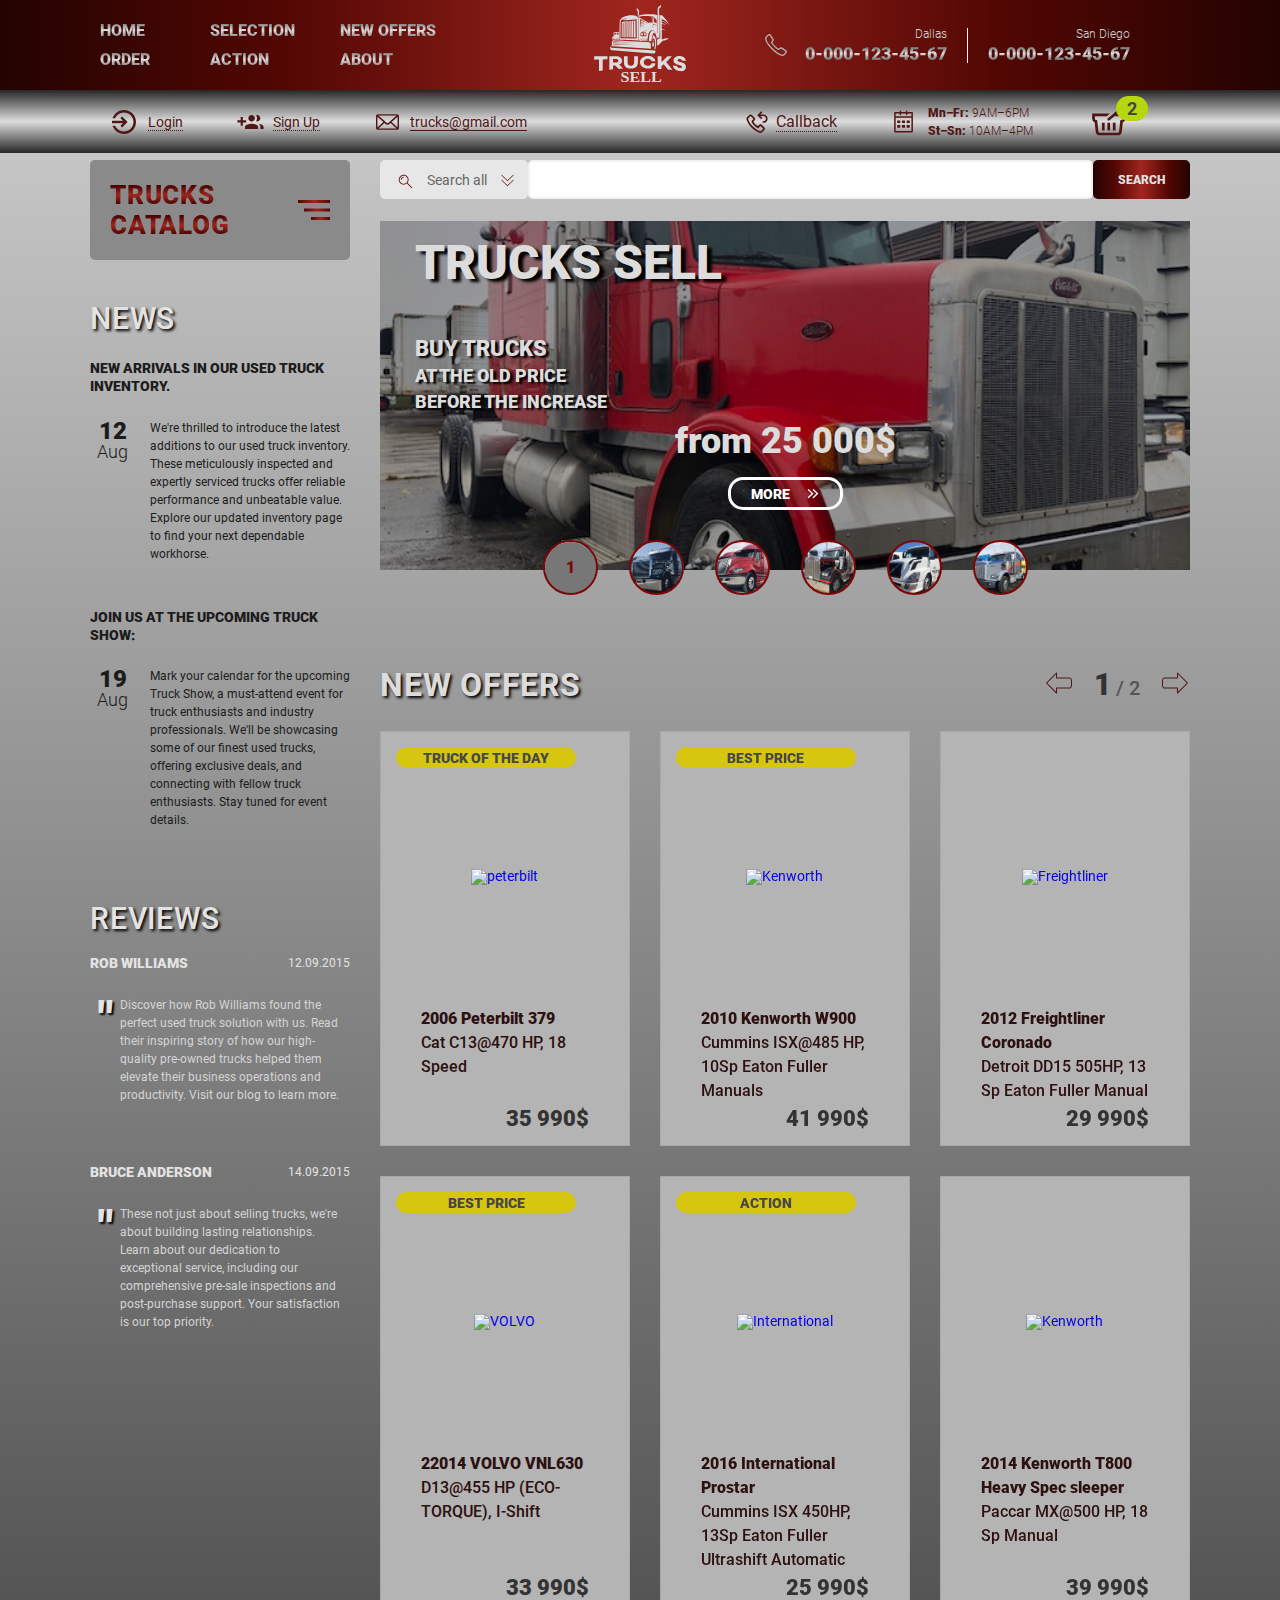
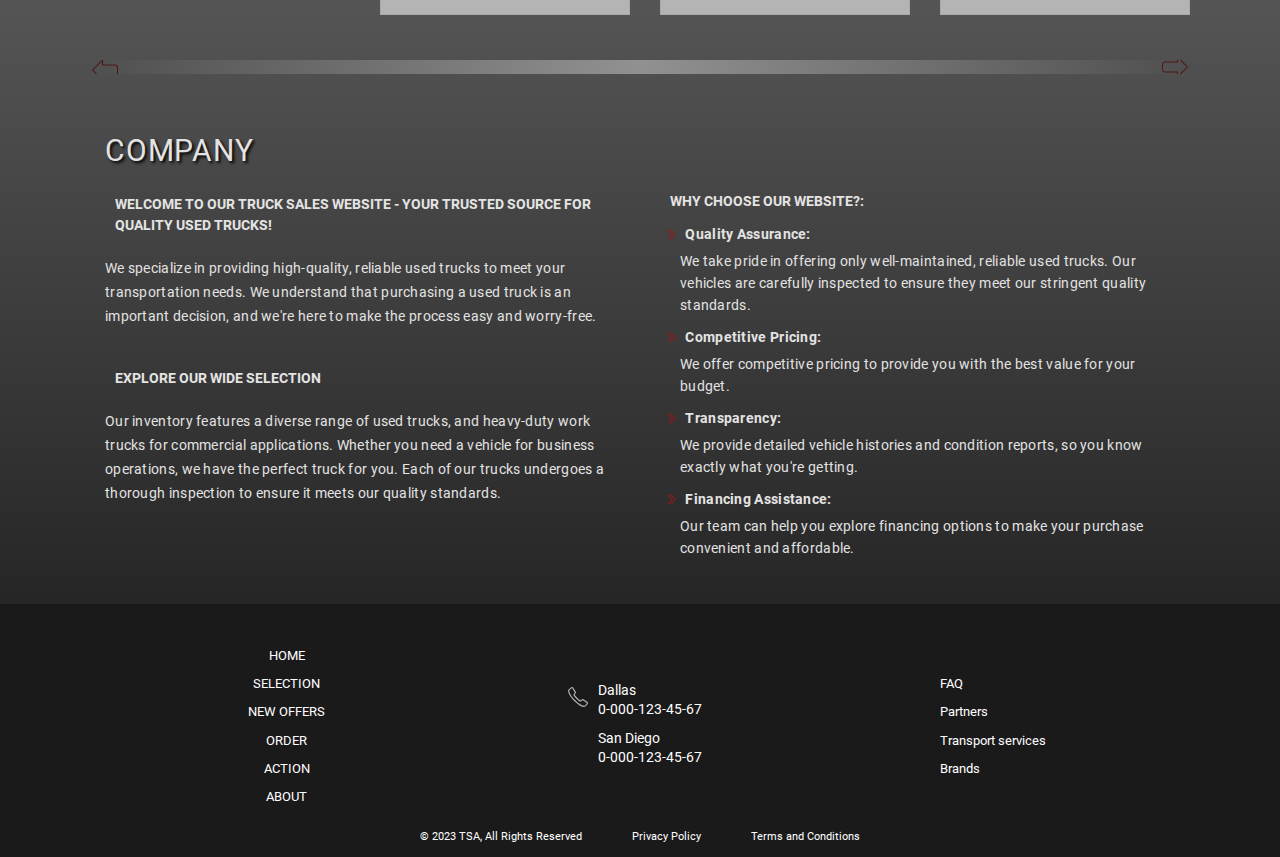
==== commit 167f3df5: "Add files via upload" ====
--- a/index.html
+++ b/index.html
@@ -4,8 +4,8 @@
 	<meta charset="UTF-8">
 	<meta http-equiv="X-UA-Compatible" content="IE=edge">
 	<meta name="viewport" content="width=device-width, initial-scale=1.0">
-	<link rel="stylesheet" href="https://cdn.jsdelivr.net/npm/swiper@10/swiper-bundle.min.css?_v=20240322120532"/>
-	<link rel="stylesheet" href="css/style.min.css?_v=20240322120532">
+	<link rel="stylesheet" href="https://cdn.jsdelivr.net/npm/swiper@10/swiper-bundle.min.css?_v=20240322132045"/>
+	<link rel="stylesheet" href="css/style.min.css?_v=20240322132045">
 	<title>Truck shop home</title>
 </head>
 	<body>
@@ -155,7 +155,7 @@
 																<div class="item-product__label">Best Price</div>
 															</div>
 															<a href="" class="item-product__image">
-																<picture><source srcset="img/trucks/kenw-1.webp" type="image/webp"><img src="img/trucks/kenw-1.jpg" alt="commod"></picture>
+																<picture><source srcset="img/trucks/kenw-1.webp" type="image/webp"><img src="img/trucks/kenw-1.jpg" alt="Kenworth"></picture>
 															</a>
 															<div class="item-product__body">
 																<a href="" class="item-product__title">2010 Kenworth W900’s, with Cummins ISX@485 HP, 10 Sp Eaton Fuller Manuals</a>
@@ -186,7 +186,7 @@
 																<!-- <div class="item-product__label">Product of the day</div> -->
 															</div>
 															<a href="" class="item-product__image">
-																<picture><source srcset="img/trucks/fre-1.webp" type="image/webp"><img src="img/trucks/fre-1.jpg" alt="commod"></picture>
+																<picture><source srcset="img/trucks/fre-1.webp" type="image/webp"><img src="img/trucks/fre-1.jpg" alt="Freightliner"></picture>
 															</a>
 															<div class="item-product__body">
 																<a href="" class="item-product__title">2012 Freightliner Coronado Midroof, with a Detroit DD15 505 HP, 13 Sp Eaton Fuller Manual</a>
@@ -217,7 +217,7 @@
 																<div class="item-product__label">Best Price</div>
 															</div>
 															<a href="" class="item-product__image">
-																<picture><source srcset="img/trucks/volvo-1.webp" type="image/webp"><img src="img/trucks/volvo-1.jpg" alt="commod"></picture>
+																<picture><source srcset="img/trucks/volvo-1.webp" type="image/webp"><img src="img/trucks/volvo-1.jpg" alt="VOLVO"></picture>
 															</a>
 															<div class="item-product__body">
 																<a href="" class="item-product__title">2014 VOLVO VNL630, with a D13@455 HP (ECO-TORQUE), I-Shift</a>
@@ -248,10 +248,10 @@
 																<div class="item-product__label">Action</div>
 															</div>
 															<a href="" class="item-product__image">
-																<picture><source srcset="img/trucks/inter-1.webp" type="image/webp"><img src="img/trucks/inter-1.jpg" alt="commod"></picture>
+																<picture><source srcset="img/trucks/inter-1.webp" type="image/webp"><img src="img/trucks/inter-1.jpg" alt="International"></picture>
 															</a>
 															<div class="item-product__body">
-																<a href="" class="item-product__title">Lorem ipsum dolor sit amet, consectetur adipisicing elit. </a>
+																<a href="" class="item-product__title">2016 International Prostar Cummins ISX 450HP, 13Sp Eaton Fuller Ultrashift Automatic </a>
 																<div class="item-product__footer">
 																	<div class="item-product__old-price">29 990$</div>
 																		<a href="" class="item-product__add"></a>
@@ -279,7 +279,7 @@
 																<!-- <div class="item-product__label">Product of the day</div> -->
 															</div>
 															<a href="" class="item-product__image">
-																<picture><source srcset="img/trucks/Mack-1.webp" type="image/webp"><img src="img/trucks/Mack-1.png" alt="commod"></picture>
+																<picture><source srcset="img/trucks/Mack-1.webp" type="image/webp"><img src="img/trucks/Mack-1.png" alt="Mack"></picture>
 															</a>
 															<div class="item-product__body">
 																<a href="" class="item-product__title">2022, Mack Anthem, MP8-505A Engine, Eaton-Fuller 9-18 Speed Manual</a>
@@ -310,7 +310,7 @@
 																<!-- <div class="item-product__label">Product of the day</div> -->
 															</div>
 															<a href="" class="item-product__image">
-																<picture><source srcset="img/trucks/ws-1.webp" type="image/webp"><img src="img/trucks/ws-1.jpg" alt="commod"></picture>
+																<picture><source srcset="img/trucks/ws-1.webp" type="image/webp"><img src="img/trucks/ws-1.jpg" alt="Western Star"></picture>
 															</a>
 															<div class="item-product__body">
 																<a href="" class="item-product__title">2022 Western Star 57X, Detroit® DD15® 425-505 HP, Eaton Fuller Manual 18-speed</a>
@@ -697,7 +697,7 @@
 														<div class="item-product__label">Best Price</div>
 													</div>
 													<a href="truck-2.html" class="item-product__image">
-														<picture><source srcset="img/trucks/kenw-1.webp" type="image/webp"><img src="img/trucks/kenw-1.jpg" alt="commod"></picture>
+														<picture><source srcset="img/trucks/kenw-1.webp" type="image/webp"><img src="img/trucks/kenw-1.jpg" alt="Kenworth"></picture>
 													</a>
 													<div class="item-product__body">
 														<a href="" class="item-product__title">
@@ -747,7 +747,7 @@
 														<!-- <div class="item-product__label">Best Price</div> -->
 													</div>
 													<a href="truck-3.html" class="item-product__image">
-														<picture><source srcset="img/trucks/fre-1.webp" type="image/webp"><img src="img/trucks/fre-1.jpg" alt="commod"></picture>
+														<picture><source srcset="img/trucks/fre-1.webp" type="image/webp"><img src="img/trucks/fre-1.jpg" alt="Freightliner"></picture>
 													</a>
 													<div class="item-product__body">
 														<a href="" class="item-product__title">
@@ -797,7 +797,7 @@
 														<div class="item-product__label">Best Price</div>
 													</div>
 													<a href="truck-4.html" class="item-product__image">
-														<picture><source srcset="img/trucks/volvo-1.webp" type="image/webp"><img src="img/trucks/volvo-1.jpg" alt="commod"></picture>
+														<picture><source srcset="img/trucks/volvo-1.webp" type="image/webp"><img src="img/trucks/volvo-1.jpg" alt="VOLVO"></picture>
 													</a>
 													<div class="item-product__body">
 														<a href="" class="item-product__title">
@@ -847,7 +847,7 @@
 														<div class="item-product__label">Action</div>
 													</div>
 													<a href="truck-5.html" class="item-product__image">
-														<picture><source srcset="img/trucks/inter-1.webp" type="image/webp"><img src="img/trucks/inter-1.jpg" alt="commod"></picture>
+														<picture><source srcset="img/trucks/inter-1.webp" type="image/webp"><img src="img/trucks/inter-1.jpg" alt="International"></picture>
 													</a>
 													<div class="item-product__body">
 														<a href="truck-5.html" class="item-product__title">
@@ -897,7 +897,7 @@
 														<!-- <div class="item-product__label">Action</div> -->
 													</div>
 													<a href="truck-6.html" class="item-product__image">
-														<picture><source srcset="img/trucks/kenw-t800-1.webp" type="image/webp"><img src="img/trucks/kenw-t800-1.jpg" alt="commod"></picture>
+														<picture><source srcset="img/trucks/kenw-t800-1.webp" type="image/webp"><img src="img/trucks/kenw-t800-1.jpg" alt="Kenworth"></picture>
 													</a>
 													<div class="item-product__body">
 														<a href="truck-6.html" class="item-product__title">
@@ -951,7 +951,7 @@
 														<div class="item-product__label">Truck of the day</div>
 													</div>
 													<a href="" class="item-product__image">
-														<picture><source srcset="img/trucks/pete-1.webp" type="image/webp"><img src="img/trucks/pete-1.jpg" alt="commod"></picture>
+														<picture><source srcset="img/trucks/pete-1.webp" type="image/webp"><img src="img/trucks/pete-1.jpg" alt="Peterbilt"></picture>
 													</a>
 													<div class="item-product__body">
 														<a href="" class="item-product__title">
@@ -999,7 +999,7 @@
 														<div class="item-product__label">Best Price</div>
 													</div>
 													<a href="" class="item-product__image">
-														<picture><source srcset="img/trucks/kenw-1.webp" type="image/webp"><img src="img/trucks/kenw-1.jpg" alt="commod"></picture>
+														<picture><source srcset="img/trucks/kenw-1.webp" type="image/webp"><img src="img/trucks/kenw-1.jpg" alt="Kenworth"></picture>
 													</a>
 													<div class="item-product__body">
 														<a href="" class="item-product__title">
@@ -1047,7 +1047,7 @@
 														<!-- <div class="item-product__label">Best Price</div> -->
 													</div>
 													<a href="" class="item-product__image">
-														<picture><source srcset="img/trucks/fre-1.webp" type="image/webp"><img src="img/trucks/fre-1.jpg" alt="commod"></picture>
+														<picture><source srcset="img/trucks/fre-1.webp" type="image/webp"><img src="img/trucks/fre-1.jpg" alt="Freightliner"></picture>
 													</a>
 													<div class="item-product__body">
 														<a href="" class="item-product__title">
@@ -1095,7 +1095,7 @@
 														<div class="item-product__label">Best Price</div>
 													</div>
 													<a href="" class="item-product__image">
-														<picture><source srcset="img/trucks/volvo-1.webp" type="image/webp"><img src="img/trucks/volvo-1.jpg" alt="commod"></picture>
+														<picture><source srcset="img/trucks/volvo-1.webp" type="image/webp"><img src="img/trucks/volvo-1.jpg" alt="VOLVO"></picture>
 													</a>
 													<div class="item-product__body">
 														<a href="" class="item-product__title">
@@ -1143,7 +1143,7 @@
 														<div class="item-product__label">Action</div>
 													</div>
 													<a href="" class="item-product__image">
-														<picture><source srcset="img/trucks/inter-1.webp" type="image/webp"><img src="img/trucks/inter-1.jpg" alt="commod"></picture>
+														<picture><source srcset="img/trucks/inter-1.webp" type="image/webp"><img src="img/trucks/inter-1.jpg" alt="International"></picture>
 													</a>
 													<div class="item-product__body">
 														<a href="" class="item-product__title">
@@ -1191,7 +1191,7 @@
 														<!-- <div class="item-product__label">Action</div> -->
 													</div>
 													<a href="" class="item-product__image">
-														<picture><source srcset="img/trucks/kenw-t800-1.webp" type="image/webp"><img src="img/trucks/kenw-t800-1.jpg" alt="commod"></picture>
+														<picture><source srcset="img/trucks/kenw-t800-1.webp" type="image/webp"><img src="img/trucks/kenw-t800-1.jpg" alt="Kenworth"></picture>
 													</a>
 													<div class="item-product__body">
 														<a href="" class="item-product__title">
@@ -1364,6 +1364,6 @@
 		</div>
 	</div>
 </footer>
-		<script src="js/app.min.js?_v=20240322120532"></script>
+		<script src="js/app.min.js?_v=20240322132045"></script>
 	</body>
 </html>
